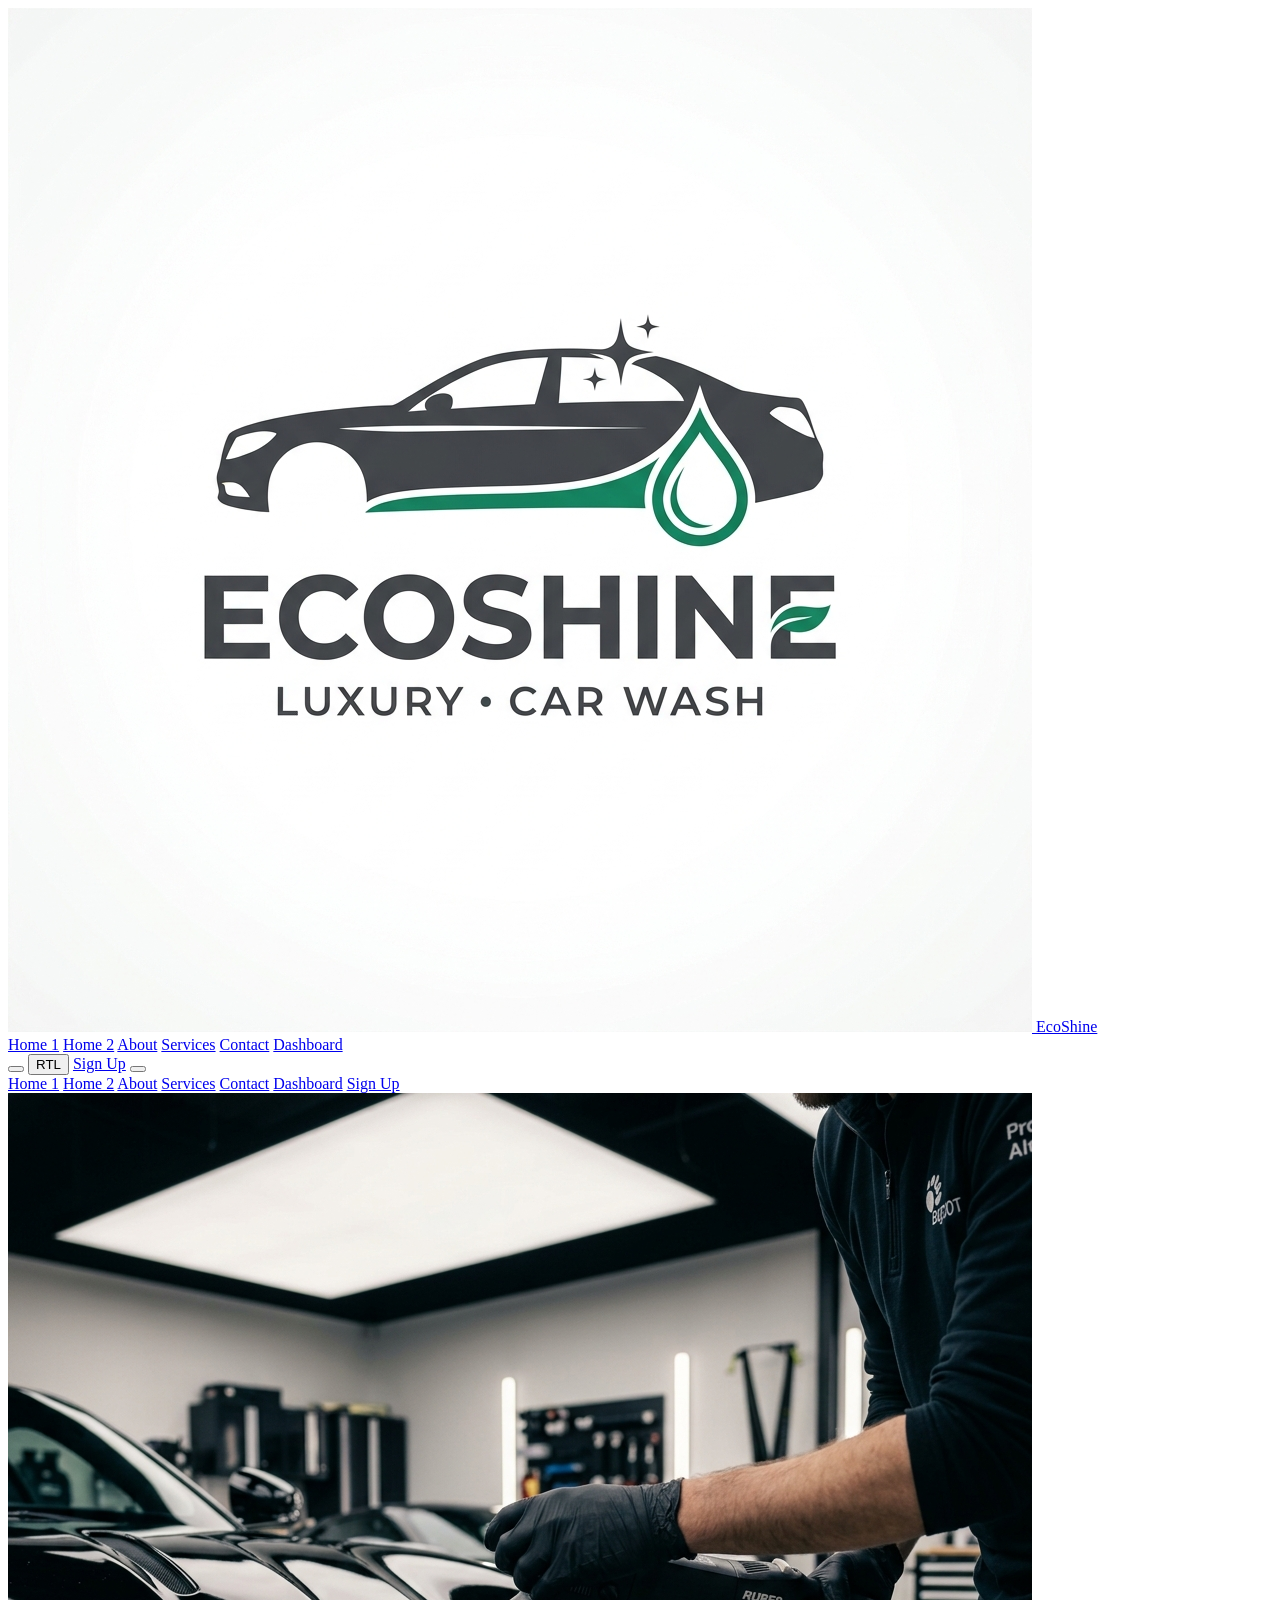
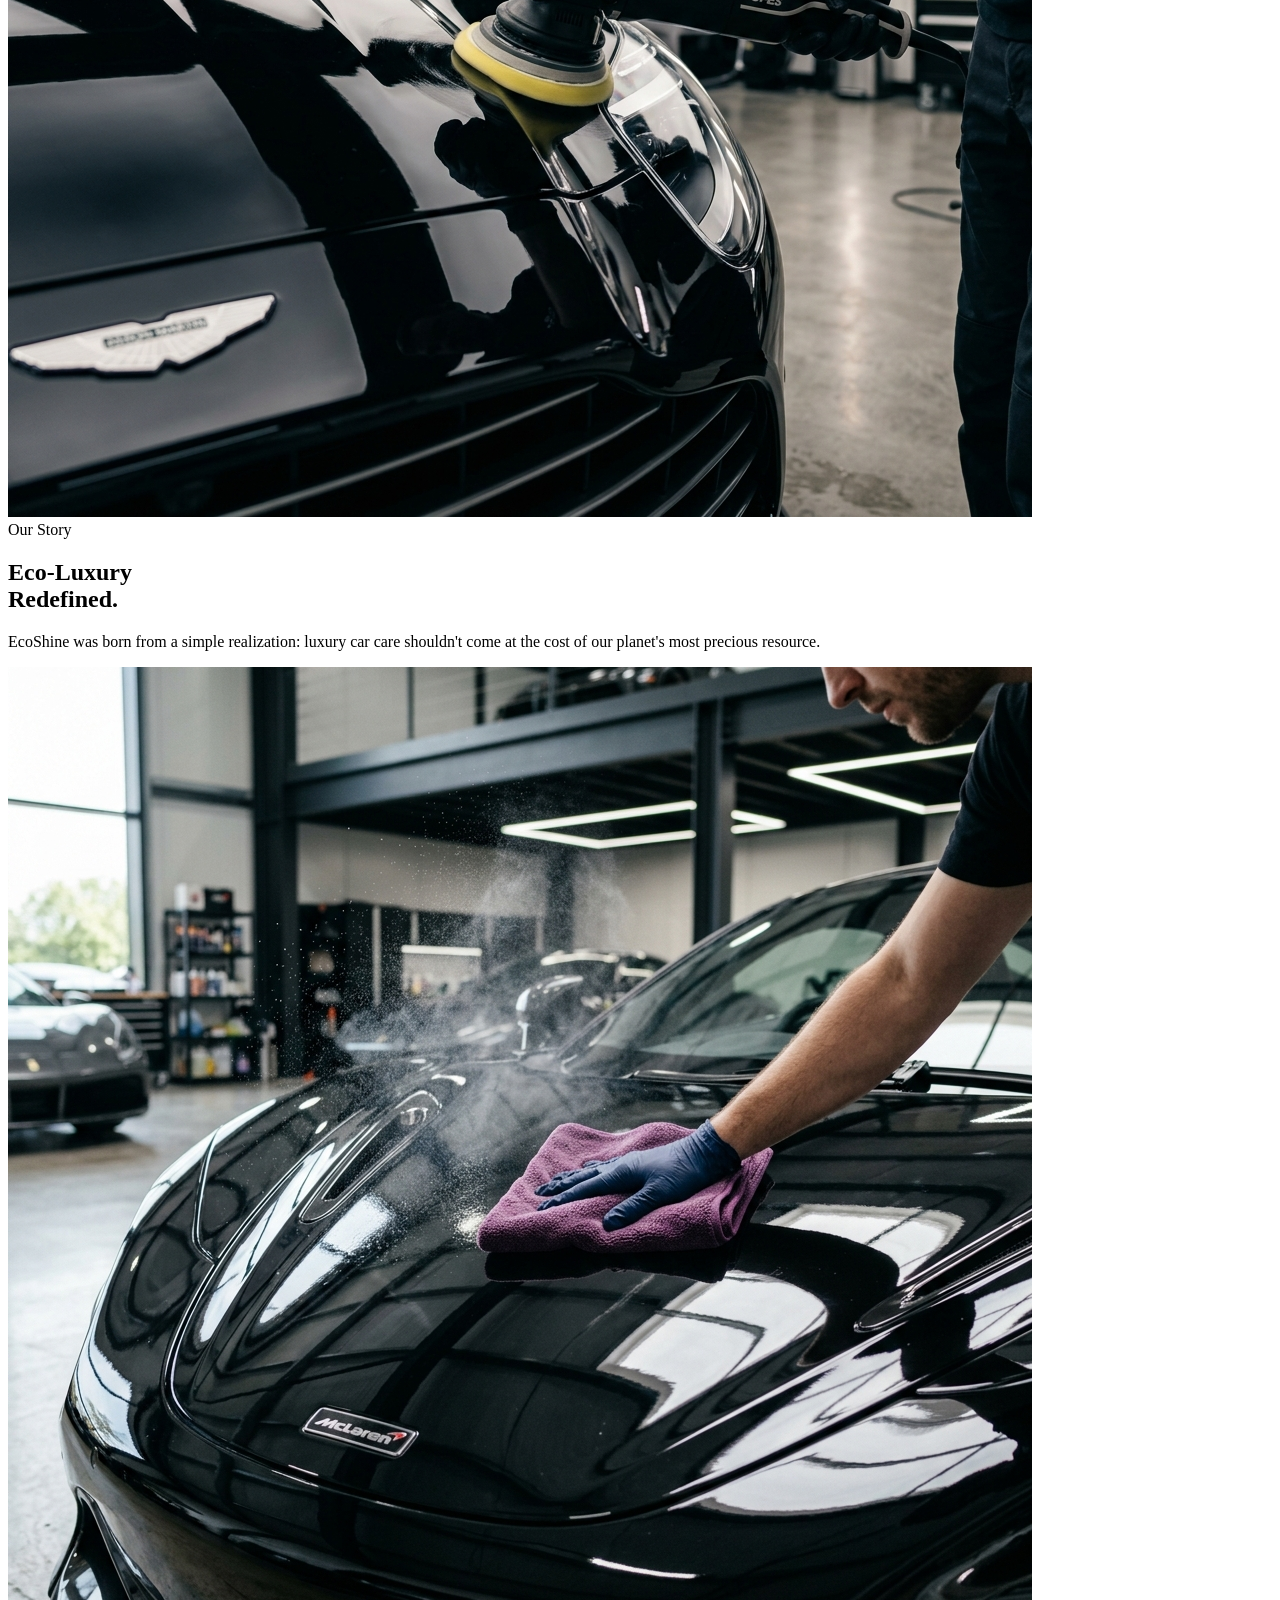
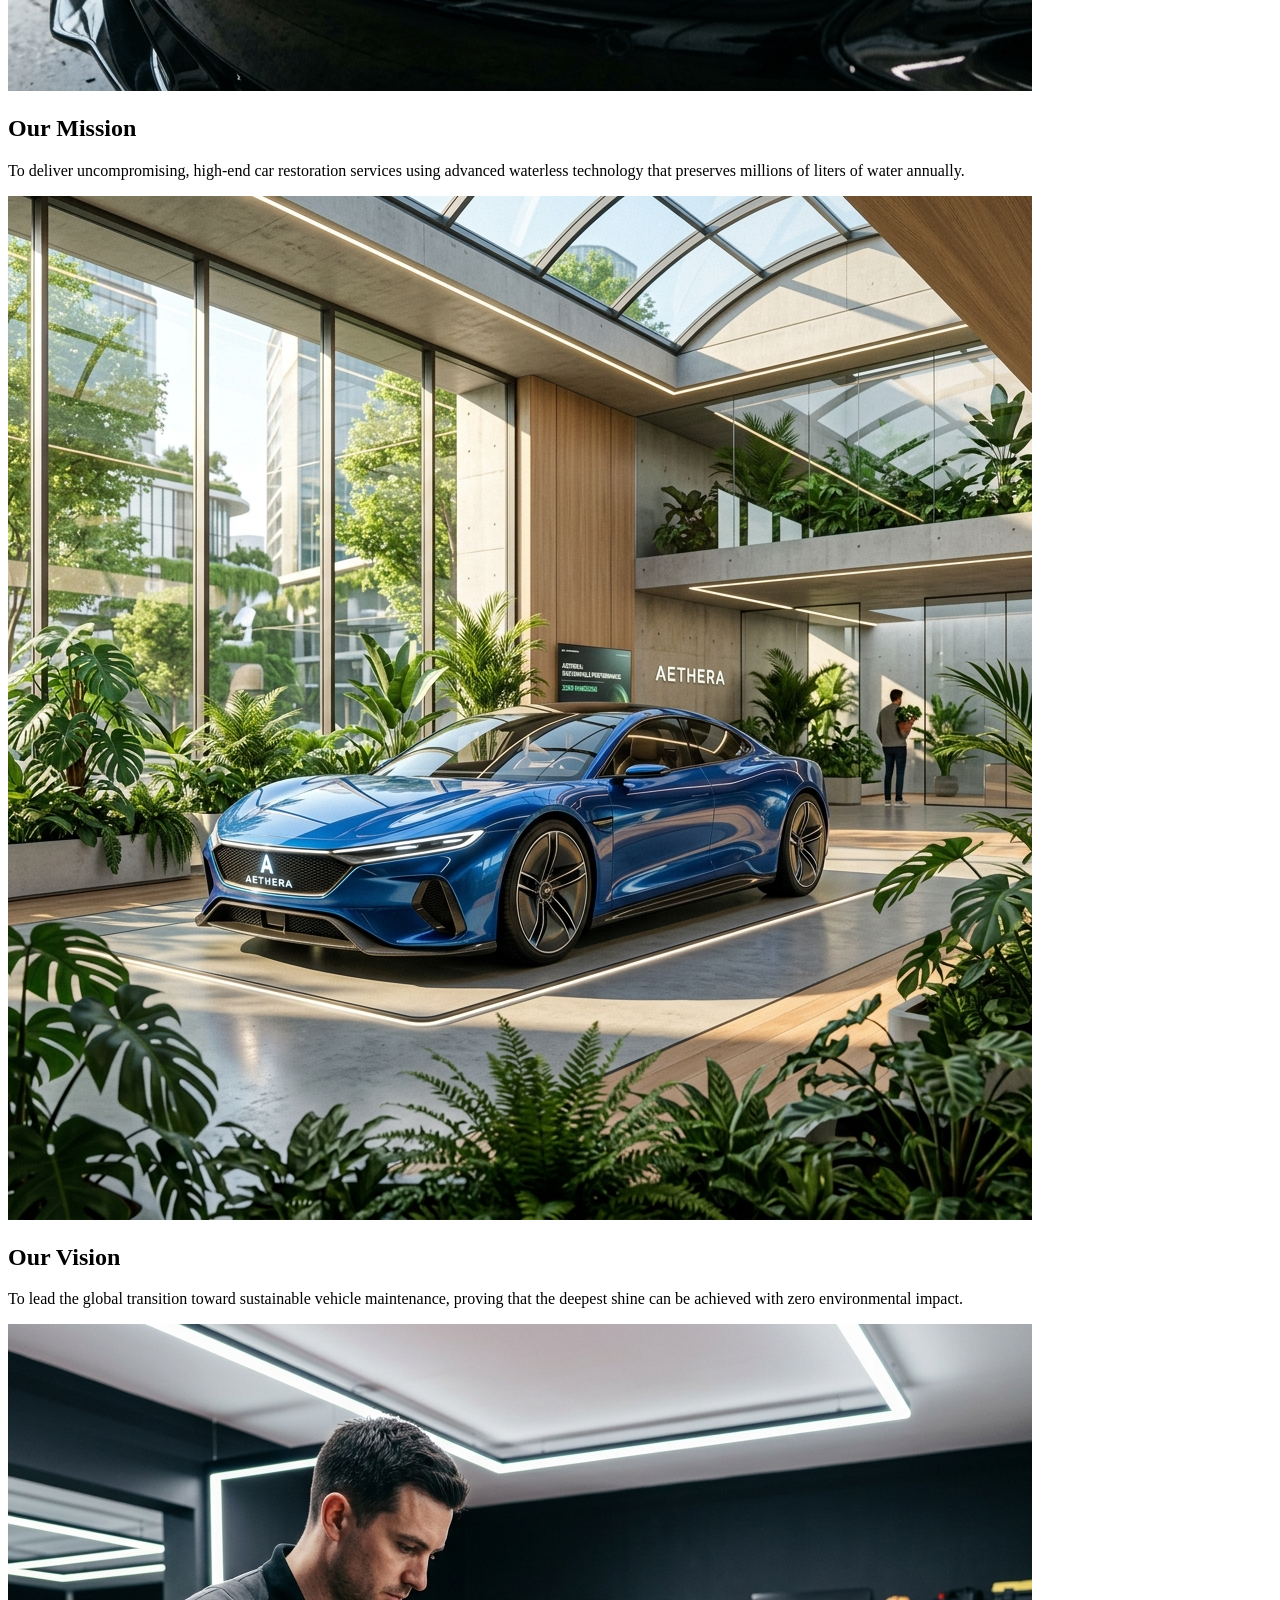
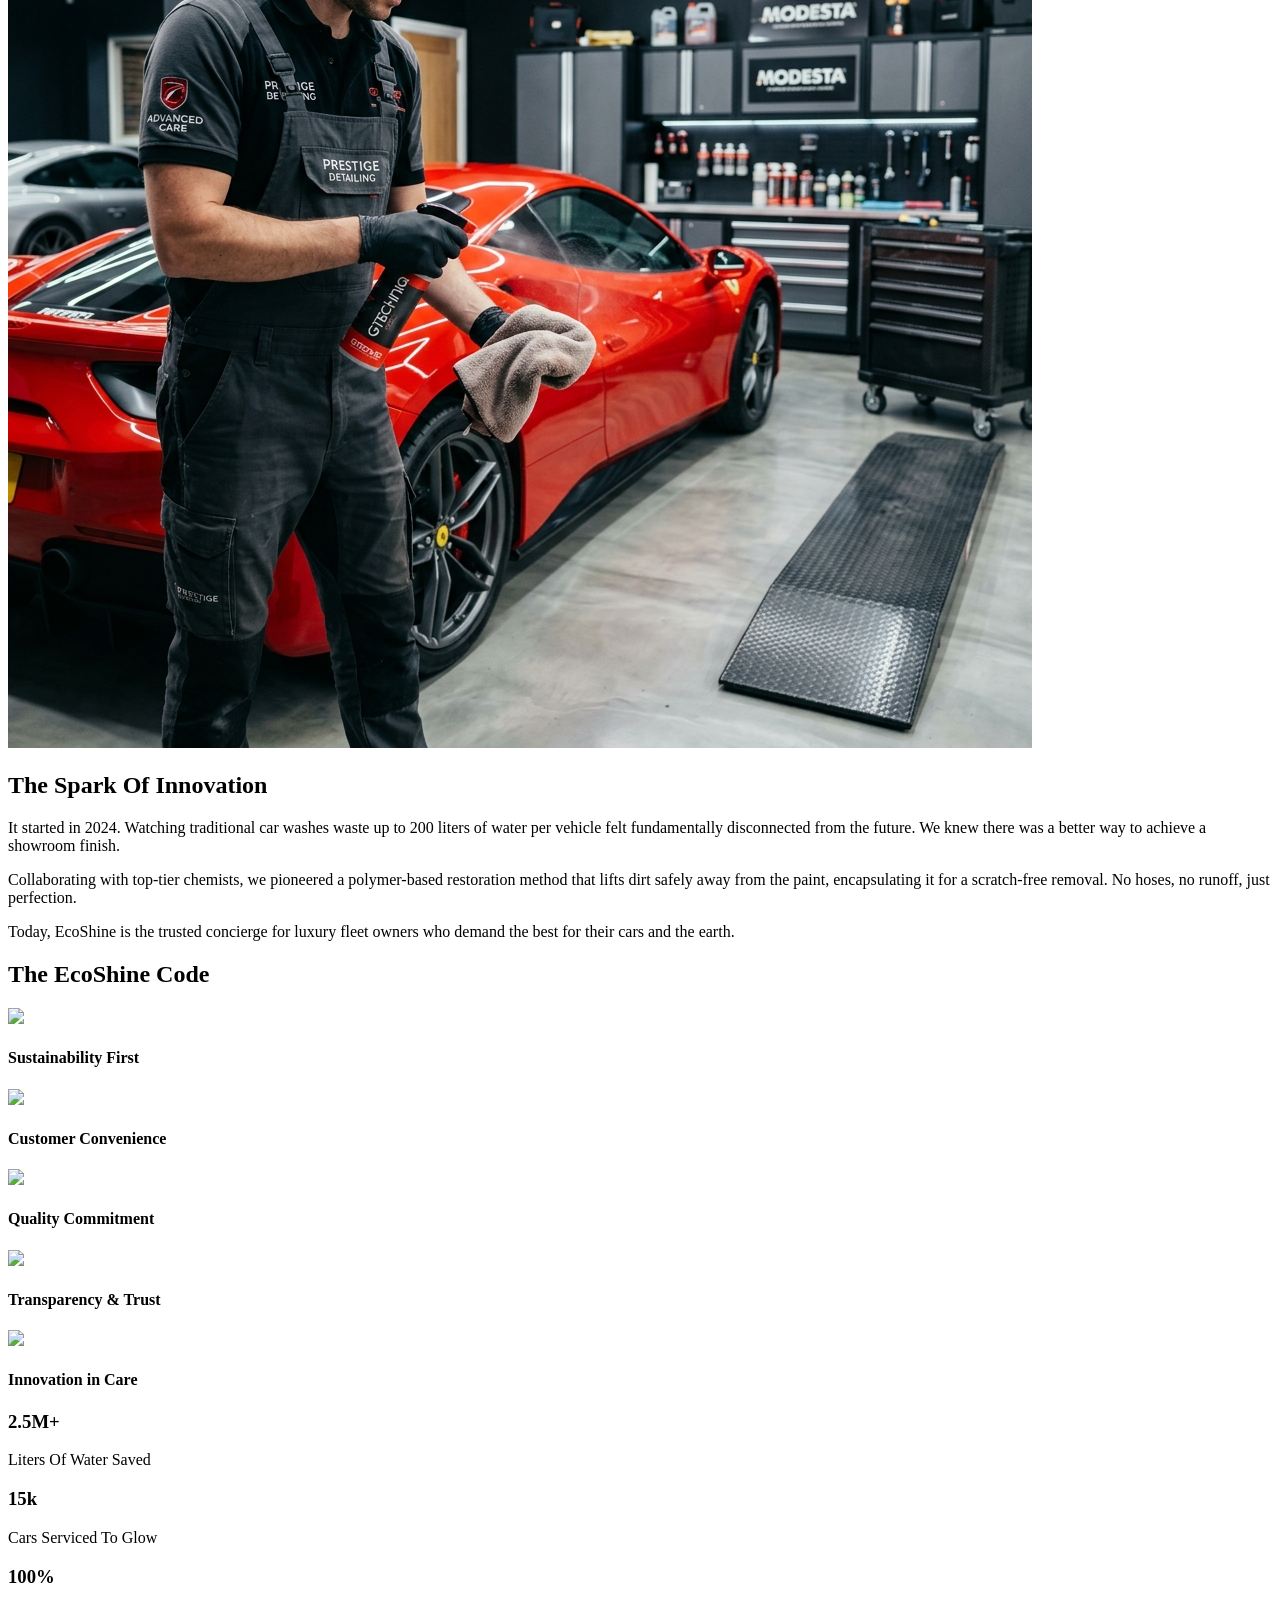
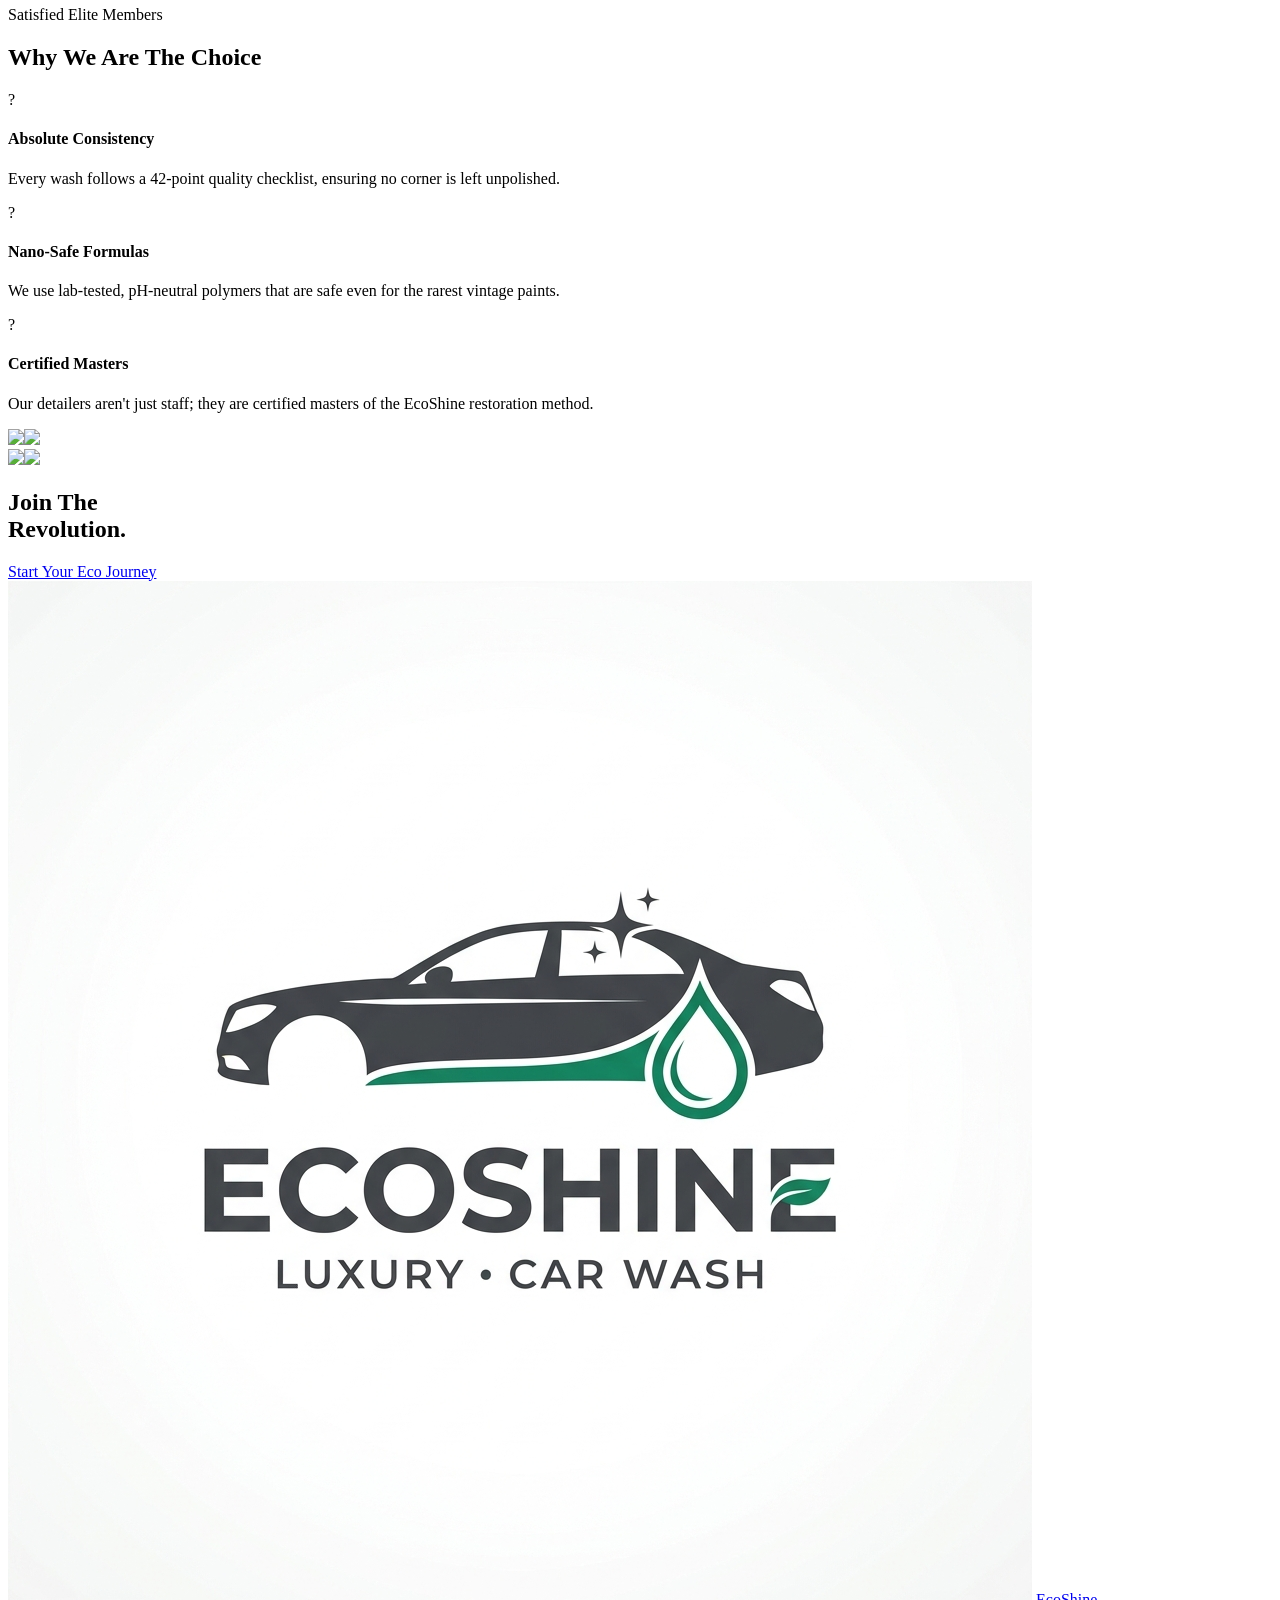
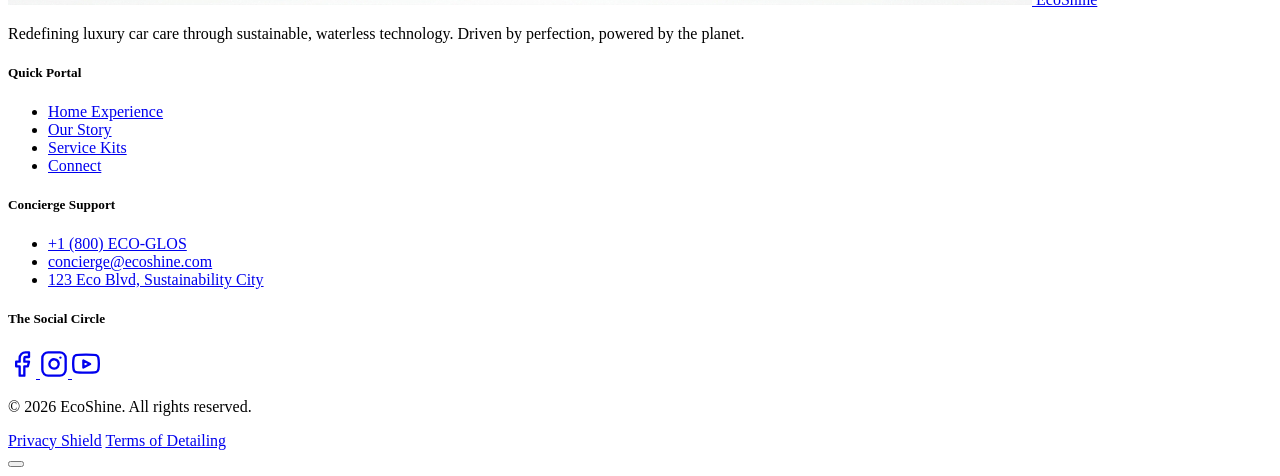
==== about.html @ 93cdcc4c "about" ====
<!DOCTYPE html>
<html lang="en" dir="ltr" class="scroll-smooth overflow-x-hidden">

<head>
    <meta charset="UTF-8">
    <meta name="viewport" content="width=device-width, initial-scale=1.0">
    <title>About EcoShine | Driven by Sustainability</title>
    <link rel="icon" type="image/png" href="assets/images/logo.png">
    <script src="https://cdn.tailwindcss.com"></script>
    <link
        href="https://fonts.googleapis.com/css2?family=Inter:wght@300;400;600;700&family=Outfit:wght@400;700;800&display=swap"
        rel="stylesheet">
    <script src="https://unpkg.com/lucide@latest"></script>
    <link rel="stylesheet" href="assets/css/styles.css">
    <script>
        tailwind.config = {
            darkMode: 'class',
            theme: {
                extend: {
                    colors: {
                        emerald: { 50: '#fffbeb', 100: '#fef3c7', 200: '#fde68a', 300: '#fcd34d', 400: '#fbbf24', 500: '#fbbf24', 600: '#d97706', 700: '#b45309', 800: '#1f2937', 900: '#111827', 950: '#000000' },
                    },
                    fontFamily: { sans: ['Inter', 'sans-serif'], outfit: ['Outfit', 'sans-serif'] },
                }
            }
        }
    </script>
</head>

<body class="bg-white dark:bg-black text-emerald-950 dark:text-gray-100 transition-colors duration-300 overflow-x-hidden">

    <!-- Header -->
    <header class="fixed top-0 w-full z-50 transition-all duration-300 bg-white/10 dark:bg-black/10 backdrop-blur-md">
        <nav class="container mx-auto px-6 py-5 flex items-center justify-between">
            <a href="index.html" class="flex items-center space-x-2 sm:space-x-4 group shrink-0">
                <img src="assets/images/logo.png" alt="EcoShine Logo"
                    class="w-8 h-8 sm:w-12 sm:h-12 object-contain group-hover:scale-110 transition-transform">
                <span class="text-lg sm:text-3xl font-outfit font-black uppercase tracking-tighter dark:text-white truncate">EcoShine</span>
            </a>
            <div class="hidden xl:flex items-center space-x-8 text-sm font-black uppercase tracking-widest">
                <a href="index.html"
                    class="hover:text-emerald-500 transition-colors text-emerald-950 dark:text-white">Home 1</a>
                <a href="home2.html"
                    class="hover:text-emerald-500 transition-colors text-emerald-950 dark:text-white">Home 2</a>
                <a href="about.html" class="text-emerald-500">About</a>
                <a href="services.html"
                    class="hover:text-emerald-500 transition-colors text-emerald-950 dark:text-white">Services</a>
                <a href="contact.html"
                    class="hover:text-emerald-500 transition-colors text-emerald-950 dark:text-white">Contact</a>
                <a href="dashboard.html"
                    class="px-5 py-2.5 bg-emerald-500 text-emerald-950 rounded-full hover:bg-emerald-400 transition-all font-black">Dashboard</a>
            </div>
            <div class="flex items-center space-x-1 sm:space-x-4">
                <button id="theme-toggle"
                    class="p-2 rounded-full text-emerald-950 dark:text-white hover:bg-emerald-100 dark:hover:bg-emerald-800 transition-all">
                    <i data-lucide="moon" class="w-5 h-5 block dark:hidden"></i>
                    <i data-lucide="sun" class="w-5 h-5 hidden dark:block"></i>
                </button>
                <button id="rtl-toggle"
                    class="p-2 text-[10px] font-black uppercase text-emerald-950 dark:text-white hover:text-emerald-500 transition-colors">RTL</button>
                <a href="signup.html"
                    class="hidden xl:flex px-4 sm:px-6 py-2 bg-emerald-500 text-emerald-950 font-black text-[10px] sm:text-xs uppercase tracking-widest rounded-full hover:bg-emerald-400 transition-all shadow-lg shadow-emerald-500/20 whitespace-nowrap">Sign
                    Up</a>
                <button id="menu-btn" class="xl:hidden p-2 text-emerald-950 dark:text-white"><i data-lucide="menu" id="menu-icon" class="w-7 h-7"></i></button>
            </div>
        </nav>
        <!-- Mobile Menu -->
        <div id="mobile-menu"
            class="hidden xl:hidden flex-col items-center py-8 space-y-6 bg-white dark:bg-emerald-900 shadow-xl border-t border-emerald-100 dark:border-emerald-800">
            <a href="index.html" class="text-xl font-bold hover:text-emerald-500 transition-colors">Home 1</a>
            <a href="home2.html" class="text-xl font-bold hover:text-emerald-500 transition-colors">Home 2</a>
            <a href="about.html" class="text-xl font-bold hover:text-emerald-500 transition-colors text-emerald-500">About</a>
            <a href="services.html" class="text-xl font-bold hover:text-emerald-500 transition-colors">Services</a>
            <a href="contact.html" class="text-xl font-bold hover:text-emerald-500 transition-colors">Contact</a>
            <a href="dashboard.html" class="text-xl font-bold hover:text-emerald-500 transition-colors">Dashboard</a>
            <a href="signup.html" class="w-2/3 px-8 py-4 bg-emerald-500 text-emerald-950 font-black text-xl rounded-2xl shadow-xl shadow-emerald-500/20 text-center mt-4">Sign Up</a>
        </div>
    </header>

    <main class="pt-20">
        <!-- [1] Brand Hero -->
        <section
            class="relative min-h-[90vh] flex items-center pt-32 lg:pt-40 pb-20 bg-black text-white overflow-hidden transition-colors duration-500">
            <!-- Background Image with Overlay -->
            <div class="absolute inset-0 z-0">
                <img src="assets/images/about_hero.png" alt="Luxury Detailing"
                    class="w-full h-full object-cover scale-110 grayscale-20 contrast-125">
                <div class="absolute inset-0 bg-gradient-to-t from-black via-black/80 to-emerald-950/40"></div>
            </div>

            <div class="container mx-auto px-6 relative z-10 text-center space-y-8">
                <div
                    class="inline-block px-6 py-2 bg-emerald-500 text-emerald-950 text-xs font-black uppercase tracking-widest rounded-full shadow-2xl shadow-emerald-500/20">
                    Our Story</div>
                <h1 class="text-5xl md:text-9xl font-outfit font-black uppercase tracking-tighter leading-[0.8] drop-shadow-2xl">Eco-Luxury <br><span class="text-emerald-500 italic">Redefined.</span></h1>
                <p class="text-xl md:text-2xl text-white/70 max-w-2xl mx-auto font-medium italic">EcoShine was born from
                    a simple realization: luxury car care shouldn't come at the cost of our planet's most precious
                    resource.</p>
                <div class="pt-12 animate-bounce opacity-40"><i data-lucide="chevron-down"
                        class="w-10 h-10 mx-auto"></i></div>
            </div>
        </section>

        <!-- [2] Mission & Vision -->
        <section class="py-32 bg-white dark:bg-black">
            <div class="container mx-auto px-6 grid md:grid-cols-2 gap-16">
                <div
                    class="p-16 bg-emerald-50 dark:bg-emerald-900/30 rounded-[3.5rem] space-y-6 flex flex-col justify-center border border-emerald-100 dark:border-emerald-800 group">
                    <div class="w-full h-32 rounded-2xl overflow-hidden shadow-2xl">
                        <img src="assets/images/mission.png"
                            class="w-full h-full object-cover grayscale-0 group-hover:scale-105 transition-transform duration-700">
                    </div>
                    <h2 class="text-4xl font-outfit font-black uppercase italic">Our Mission</h2>
                    <p class="text-lg text-gray-500 dark:text-emerald-100/60 leading-relaxed">To deliver uncompromising,
                        high-end car restoration services using advanced waterless technology that preserves millions of
                        liters of water annually.</p>
                </div>
                <div
                    class="p-16 bg-emerald-950 dark:bg-emerald-800/10 rounded-[3.5rem] space-y-6 flex flex-col justify-center text-white border border-emerald-800 group">
                    <div class="w-full h-32 rounded-2xl overflow-hidden shadow-2xl">
                        <img src="assets/images/vision.png"
                            class="w-full h-full object-cover grayscale-0 group-hover:scale-105 transition-transform duration-700">
                    </div>
                    <h2 class="text-4xl font-outfit font-black uppercase italic text-emerald-500">Our Vision</h2>
                    <p class="text-lg text-emerald-100/50 leading-relaxed">To lead the global transition toward
                        sustainable vehicle maintenance, proving that the deepest shine can be achieved with zero
                        environmental impact.</p>
                </div>
            </div>
        </section>

        <!-- [3] Our Story -->
        <section class="py-32 bg-emerald-50 dark:bg-black relative overflow-hidden">
            <div class="container mx-auto px-6 grid lg:grid-cols-2 gap-24 items-center">
                <div class="relative group">
                    <div class="absolute -inset-4 bg-emerald-500/10 rounded-[4rem]"></div>
                    <img src="assets/images/innovation.png"
                        class="relative z-10 rounded-[3rem] shadow-2xl grayscale group-hover:grayscale-0 transition-all duration-700">
                </div>
                <div class="space-y-8">
                    <h2 class="text-5xl font-outfit font-black uppercase italic leading-none">The Spark Of <span
                            class="text-emerald-500">Innovation</span></h2>
                    <div class="space-y-6 text-gray-500 dark:text-emerald-100/60 text-lg leading-relaxed">
                        <p>It started in 2024. Watching traditional car washes waste up to 200 liters of water per
                            vehicle felt fundamentally disconnected from the future. We knew there was a better way to
                            achieve a showroom finish.</p>
                        <p>Collaborating with top-tier chemists, we pioneered a polymer-based restoration method that
                            lifts dirt safely away from the paint, encapsulating it for a scratch-free removal. No
                            hoses, no runoff, just perfection.</p>
                        <p>Today, EcoShine is the trusted concierge for luxury fleet owners who demand the best for
                            their cars and the earth.</p>
                    </div>
                </div>
            </div>
        </section>

        <!-- [4] Our Values -->
        <section class="py-32 bg-white dark:bg-black">
            <div class="container mx-auto px-6">
                <h2 class="text-5xl font-outfit font-black uppercase text-center mb-24">The <span
                        class="text-emerald-500">EcoShine</span> Code</h2>
                <div class="grid md:grid-cols-2 lg:grid-cols-5 gap-8">
                    <div
                        class="text-center space-y-6 p-8 bg-emerald-50 dark:bg-emerald-950 rounded-[2.5rem] border border-emerald-100 dark:border-emerald-800 group hover:bg-emerald-500 dark:hover:bg-emerald-500 transition-all duration-500">
                        <div class="w-full h-24 rounded-2xl overflow-hidden mb-4"><img
                                src="https://images.pexels.com/photos/1591447/pexels-photo-1591447.jpeg?auto=compress&cs=tinysrgb&w=400"
                                class="w-full h-full object-cover grayscale group-hover:grayscale-0 transition-all duration-500">
                        </div>
                        <h4 class="text-sm font-black uppercase tracking-widest group-hover:text-emerald-950 dark:group-hover:text-emerald-950">
                            Sustainability First</h4>
                    </div>
                    <div
                        class="text-center space-y-6 p-8 bg-emerald-50 dark:bg-emerald-950 rounded-[2.5rem] border border-emerald-100 dark:border-emerald-800 group hover:bg-emerald-500 dark:hover:bg-emerald-500 transition-all duration-500">
                        <div class="w-full h-24 rounded-2xl overflow-hidden mb-4"><img
                                src="https://images.pexels.com/photos/3311574/pexels-photo-3311574.jpeg?auto=compress&cs=tinysrgb&w=400"
                                class="w-full h-full object-cover grayscale group-hover:grayscale-0 transition-all duration-500">
                        </div>
                        <h4 class="text-sm font-black uppercase tracking-widest group-hover:text-emerald-950 dark:group-hover:text-emerald-950">Customer
                            Convenience</h4>
                    </div>
                    <div
                        class="text-center space-y-6 p-8 bg-emerald-50 dark:bg-emerald-950 rounded-[2.5rem] border border-emerald-100 dark:border-emerald-800 group hover:bg-emerald-500 dark:hover:bg-emerald-500 transition-all duration-500">
                        <div class="w-full h-24 rounded-2xl overflow-hidden mb-4"><img
                                src="https://images.pexels.com/photos/13193899/pexels-photo-13193899.jpeg?auto=compress&cs=tinysrgb&w=400"
                                class="w-full h-full object-cover grayscale group-hover:grayscale-0 transition-all duration-500">
                        </div>
                        <h4 class="text-sm font-black uppercase tracking-widest group-hover:text-emerald-950 dark:group-hover:text-emerald-950">Quality
                            Commitment</h4>
                    </div>
                    <div
                        class="text-center space-y-6 p-8 bg-emerald-50 dark:bg-emerald-950 rounded-[2.5rem] border border-emerald-100 dark:border-emerald-800 group hover:bg-emerald-500 dark:hover:bg-emerald-500 transition-all duration-500">
                        <div class="w-full h-24 rounded-2xl overflow-hidden mb-4"><img
                                src="https://images.pexels.com/photos/5699475/pexels-photo-5699475.jpeg?auto=compress&cs=tinysrgb&w=400"
                                class="w-full h-full object-cover grayscale group-hover:grayscale-0 transition-all duration-500">
                        </div>
                        <h4 class="text-sm font-black uppercase tracking-widest group-hover:text-emerald-950 dark:group-hover:text-emerald-950">
                            Transparency & Trust</h4>
                    </div>
                    <div
                        class="text-center space-y-6 p-8 bg-emerald-50 dark:bg-emerald-950 rounded-[2.5rem] border border-emerald-100 dark:border-emerald-800 group hover:bg-emerald-500 dark:hover:bg-emerald-500 transition-all duration-500">
                        <div class="w-full h-24 rounded-2xl overflow-hidden mb-4"><img
                                src="https://images.pexels.com/photos/3861969/pexels-photo-3861969.jpeg?auto=compress&cs=tinysrgb&w=400"
                                class="w-full h-full object-cover grayscale group-hover:grayscale-0 transition-all duration-500">
                        </div>
                        <h4 class="text-sm font-black uppercase tracking-widest group-hover:text-emerald-950 dark:group-hover:text-emerald-950">Innovation
                            in Care</h4>
                    </div>
                </div>
            </div>
        </section>

        <!-- [5] Our Impact -->
        <section class="py-32 bg-black text-white relative">
            <div class="container mx-auto px-6 grid md:grid-cols-3 gap-16 text-center">
                <div class="space-y-4">
                    <h3 class="text-7xl font-outfit font-black text-emerald-500 italic">2.5M+</h3>
                    <p class="text-xs font-black uppercase tracking-[0.3em] text-emerald-100/50">Liters Of Water Saved
                    </p>
                </div>
                <div class="space-y-4">
                    <h3 class="text-7xl font-outfit font-black text-emerald-500 italic">15k</h3>
                    <p class="text-xs font-black uppercase tracking-[0.3em] text-emerald-100/50">Cars Serviced To Glow
                    </p>
                </div>
                <div class="space-y-4">
                    <h3 class="text-7xl font-outfit font-black text-emerald-500 italic">100%</h3>
                    <p class="text-xs font-black uppercase tracking-[0.3em] text-emerald-100/50">Satisfied Elite Members
                    </p>
                </div>
            </div>
        </section>

        <!-- [6] Why Customers Trust Us -->
        <section class="py-32 bg-white dark:bg-black">
            <div class="container mx-auto px-6 grid lg:grid-cols-2 gap-24 items-center">
                <div class="space-y-12">
                    <h2 class="text-5xl font-outfit font-black uppercase italic leading-none">Why We Are <span
                            class="text-emerald-500">The Choice</span></h2>
                    <div class="space-y-8">
                        <div class="flex gap-6 group">
                            <div
                                class="w-10 h-10 shrink-0 bg-emerald-500 text-emerald-950 rounded-xl flex items-center justify-center font-black">
                                ?</div>
                            <div class="space-y-2">
                                <h4 class="text-xl font-bold uppercase italic tracking-tighter">Absolute Consistency
                                </h4>
                                <p class="text-gray-500 text-sm">Every wash follows a 42-point quality checklist,
                                    ensuring no corner is left unpolished.</p>
                            </div>
                        </div>
                        <div class="flex gap-6 group">
                            <div
                                class="w-10 h-10 shrink-0 bg-emerald-500 text-emerald-950 rounded-xl flex items-center justify-center font-black">
                                ?</div>
                            <div class="space-y-2">
                                <h4 class="text-xl font-bold uppercase italic tracking-tighter">Nano-Safe Formulas</h4>
                                <p class="text-gray-500 text-sm">We use lab-tested, pH-neutral polymers that are safe
                                    even for the rarest vintage paints.</p>
                            </div>
                        </div>
                        <div class="flex gap-6 group">
                            <div
                                class="w-10 h-10 shrink-0 bg-emerald-500 text-emerald-950 rounded-xl flex items-center justify-center font-black">
                                ?</div>
                            <div class="space-y-2">
                                <h4 class="text-xl font-bold uppercase italic tracking-tighter">Certified Masters</h4>
                                <p class="text-gray-500 text-sm">Our detailers aren't just staff; they are certified
                                    masters of the EcoShine restoration method.</p>
                            </div>
                        </div>
                    </div>
                </div>
                <!-- Visual Proof Grid -->
                <div class="grid grid-cols-2 gap-4">
                    <div class="space-y-4 pt-12"><img
                            src="https://images.pexels.com/photos/3729464/pexels-photo-3729464.jpeg?auto=compress&cs=tinysrgb&w=400"
                            class="rounded-3xl shadow-xl grayscale hover:grayscale-0 transition-all duration-700 w-full object-cover aspect-[4/5]"><img
                            src="https://images.pexels.com/photos/1149137/pexels-photo-1149137.jpeg?auto=compress&cs=tinysrgb&w=400"
                            class="rounded-3xl shadow-xl grayscale hover:grayscale-0 transition-all duration-700 w-full object-cover"></div>
                    <div class="space-y-4"><img
                            src="https://images.pexels.com/photos/5233261/pexels-photo-5233261.jpeg?auto=compress&cs=tinysrgb&w=400"
                            class="rounded-3xl shadow-xl grayscale hover:grayscale-0 transition-all duration-700 w-full object-cover"><img
                            src="https://images.pexels.com/photos/3311574/pexels-photo-3311574.jpeg?auto=compress&cs=tinysrgb&w=400"
                            class="rounded-3xl shadow-xl grayscale hover:grayscale-0 transition-all duration-700 w-full object-cover aspect-[3/2]"></div>
                </div>
            </div>
        </section>

        <!-- [7] Final CTA -->
        <section class="py-32 bg-emerald-500 text-emerald-950 text-center">
            <div class="container mx-auto px-6 space-y-12">
                <h2 class="text-6xl md:text-8xl font-outfit font-black uppercase italic tracking-tighter leading-none">
                    Join The <br>Revolution.</h2>
                <div class="flex justify-center">
                    <a href="signup.html"
                        class="px-16 py-7 bg-emerald-950 text-white font-black text-2xl rounded-3xl shadow-2xl hover:scale-105 active:scale-95 transition-all">Start
                        Your Eco Journey</a>
                </div>
            </div>
        </section>
    </main>

    <!-- Footer -->
    <footer
        class="py-24 bg-emerald-50 dark:bg-black text-emerald-950 dark:text-white border-t border-emerald-100 dark:border-white/10 transition-colors duration-500">
        <div class="container mx-auto px-6">
            <div class="grid grid-cols-1 md:grid-cols-2 lg:grid-cols-4 gap-16 mb-20">
                <!-- About Section -->
                <div class="space-y-8">
                    <a href="index.html" class="flex items-center space-x-4 group">
                        <img src="assets/images/logo.png" alt="EcoShine Logo"
                            class="w-12 h-12 object-contain group-hover:scale-110 transition-transform">
                        <span class="text-3xl font-outfit font-black uppercase tracking-tighter">EcoShine</span>
                    </a>
                    <p
                        class="text-emerald-900/60 dark:text-emerald-100/40 text-sm leading-relaxed max-w-xs font-bold uppercase italic">
                        Redefining luxury car care through sustainable, waterless technology. Driven by perfection,
                        powered by the planet.
                    </p>
                </div>

                <!-- Quick Links -->
                <div class="space-y-8">
                    <h5 class="text-xs font-black uppercase tracking-[0.3em] text-emerald-500">Quick Portal</h5>
                    <ul class="space-y-4 text-sm font-black uppercase italic tracking-tighter">
                        <li><a href="index.html" class="hover:text-emerald-500 transition-colors">Home Experience</a>
                        </li>
                        <li><a href="about.html" class="hover:text-emerald-500 transition-colors">Our Story</a></li>
                        <li><a href="services.html" class="hover:text-emerald-500 transition-colors">Service Kits</a>
                        </li>
                        <li><a href="contact.html" class="hover:text-emerald-500 transition-colors">Connect</a></li>
                    </ul>
                </div>

                <!-- Contact Info -->
                <div class="space-y-8">
                    <h5 class="text-xs font-black uppercase tracking-[0.3em] text-emerald-500">Concierge Support</h5>
                    <ul class="space-y-4 text-sm font-black uppercase italic tracking-tighter">
                        <li><a href="tel:+18003264567" class="hover:text-emerald-500 transition-colors">+1 (800)
                                ECO-GLOS</a></li>
                        <li><a href="mailto:concierge@ecoshine.com"
                                class="hover:text-emerald-500 transition-colors">concierge@ecoshine.com</a></li>
                        <li><a href="#" class="hover:text-emerald-500 transition-colors">123 Eco Blvd, Sustainability
                                City</a></li>
                    </ul>
                </div>

                <!-- Social Media -->
                <div class="space-y-8 text-center md:text-left">
                    <h5 class="text-xs font-black uppercase tracking-[0.3em] text-emerald-500">The Social Circle</h5>
                    <div class="flex items-center justify-center md:justify-start gap-8">
                        <a href="https://facebook.com"
                            class="text-emerald-500 hover:text-white transition-all hover:scale-110 group/icon">
                            <svg xmlns="http://www.w3.org/2000/svg" width="28" height="28" viewBox="0 0 24 24"
                                fill="none" stroke="currentColor" stroke-width="2" stroke-linecap="round"
                                stroke-linejoin="round" class="group-hover/icon:rotate-6 transition-transform">
                                <path d="M18 2h-3a5 5 0 0 0-5 5v3H7v4h3v8h4v-8h3l1-4h-4V7a1 1 0 0 1 1-1h3z"></path>
                            </svg>
                        </a>
                        <a href="https://instagram.com"
                            class="text-emerald-500 hover:text-white transition-all hover:scale-110 group/icon">
                            <svg xmlns="http://www.w3.org/2000/svg" width="28" height="28" viewBox="0 0 24 24"
                                fill="none" stroke="currentColor" stroke-width="2" stroke-linecap="round"
                                stroke-linejoin="round" class="group-hover/icon:-rotate-6 transition-transform">
                                <rect x="2" y="2" width="20" height="20" rx="5" ry="5"></rect>
                                <path d="M16 11.37A4 4 0 1 1 12.63 8 4 4 0 0 1 16 11.37z"></path>
                                <line x1="17.5" y1="6.5" x2="17.51" y2="6.5"></line>
                            </svg>
                        </a>
                        <a href="https://youtube.com"
                            class="text-emerald-500 hover:text-white transition-all hover:scale-110 group/icon">
                            <svg xmlns="http://www.w3.org/2000/svg" width="28" height="28" viewBox="0 0 24 24"
                                fill="none" stroke="currentColor" stroke-width="2" stroke-linecap="round"
                                stroke-linejoin="round" class="group-hover/icon:rotate-6 transition-transform">
                                <path
                                    d="M22.54 6.42a2.78 2.78 0 0 0-1.94-2C18.88 4 12 4 12 4s-6.88 0-8.6.46a2.78 2.78 0 0 0-1.94 2A29 29 0 0 0 1 11.75a29 29 0 0 0 .46 5.33A2.78 2.78 0 0 0 3.4 19c1.72.46 8.6.46 8.6.46s6.88 0 8.6-.46a2.78 2.78 0 0 0 1.94-2 29 29 0 0 0 .46-5.25 29 29 0 0 0-.46-5.33z">
                                </path>
                                <polygon points="9.75 15.02 15.5 12 9.75 8.98 9.75 15.02"></polygon>
                            </svg>
                        </a>
                    </div>
                </div>
            </div>

            <!-- Bottom Section -->
            <div
                class="pt-12 border-t border-emerald-200 dark:border-white/5 flex flex-col md:flex-row justify-between items-center gap-8">
                <p
                    class="text-[10px] font-black uppercase tracking-[0.5em] text-emerald-900/30 dark:text-white/20 italic text-center md:text-left">
                    © 2026 EcoShine. All rights reserved.
                </p>
                <div
                    class="flex gap-8 text-[10px] font-black uppercase tracking-widest text-emerald-900/40 dark:text-white/30">
                    <a href="#" class="hover:text-emerald-500 transition-colors">Privacy Shield</a>
                    <a href="#" class="hover:text-emerald-500 transition-colors">Terms of Detailing</a>
                </div>
            </div>
        </div>
    </footer>

    <button id="scroll-top"
        class="fixed bottom-8 right-8 z-50 w-12 h-12 flex items-center justify-center bg-emerald-500 text-emerald-950 rounded-2xl shadow-2xl opacity-0 invisible hover:scale-110 active:scale-95 transition-all"><i
            data-lucide="chevron-up" class="w-6 h-6"></i></button>

    <script src="assets/js/main.js"></script>
    <script>lucide.createIcons();</script>
</body>

</html>
---- assets/css/styles.css ----
@tailwind base;
@tailwind components;
@tailwind utilities;

@layer base {
    :root {
        --primary: #020617; /* Onyx Black */
        --secondary: #FACC15; /* Electric Gold */
    }

    html {
        scroll-behavior: smooth;
    }

    body {
        @apply transition-colors duration-300 ease-in-out font-sans bg-white text-gray-900 dark:bg-emerald-950 dark:text-gray-100;
    }

    /* RTL specific centering fixes if any */
    [dir="rtl"] .ltr-only {
        @apply hidden;
    }
}

@layer components {
    .btn-primary {
        @apply px-8 py-4 bg-emerald-500 hover:bg-emerald-600 text-emerald-950 font-black rounded-full transition-all transform hover:scale-105 shadow-lg active:scale-95;
    }

    .btn-outline {
        @apply px-8 py-4 border-2 border-emerald-500 text-emerald-500 hover:bg-emerald-500 hover:text-white font-semibold rounded-full transition-all transform hover:scale-105 active:scale-95;
    }

    .section-title {
        @apply text-4xl md:text-5xl font-bold mb-6 relative inline-block text-emerald-950 dark:text-emerald-400;
    }
    
    .section-title::after {
        content: '';
        @apply absolute bottom-[-10px] left-0 w-1/2 h-1 bg-emerald-500 rounded-full;
    }

}

/* Animations */
@keyframes fadeInUp {
    from { opacity: 0; transform: translateY(30px); }
    to { opacity: 1; transform: translateY(0); }
}

@keyframes float {
    0%, 100% { transform: translateY(0); }
    50% { transform: translateY(-20px); }
}

.animate-up {
    animation: fadeInUp 0.8s ease forwards;
}

.animate-float {
    animation: float 4s ease-in-out infinite;
}

[dir="rtl"] .section-title::after {
    left: auto;
    right: 0;
}
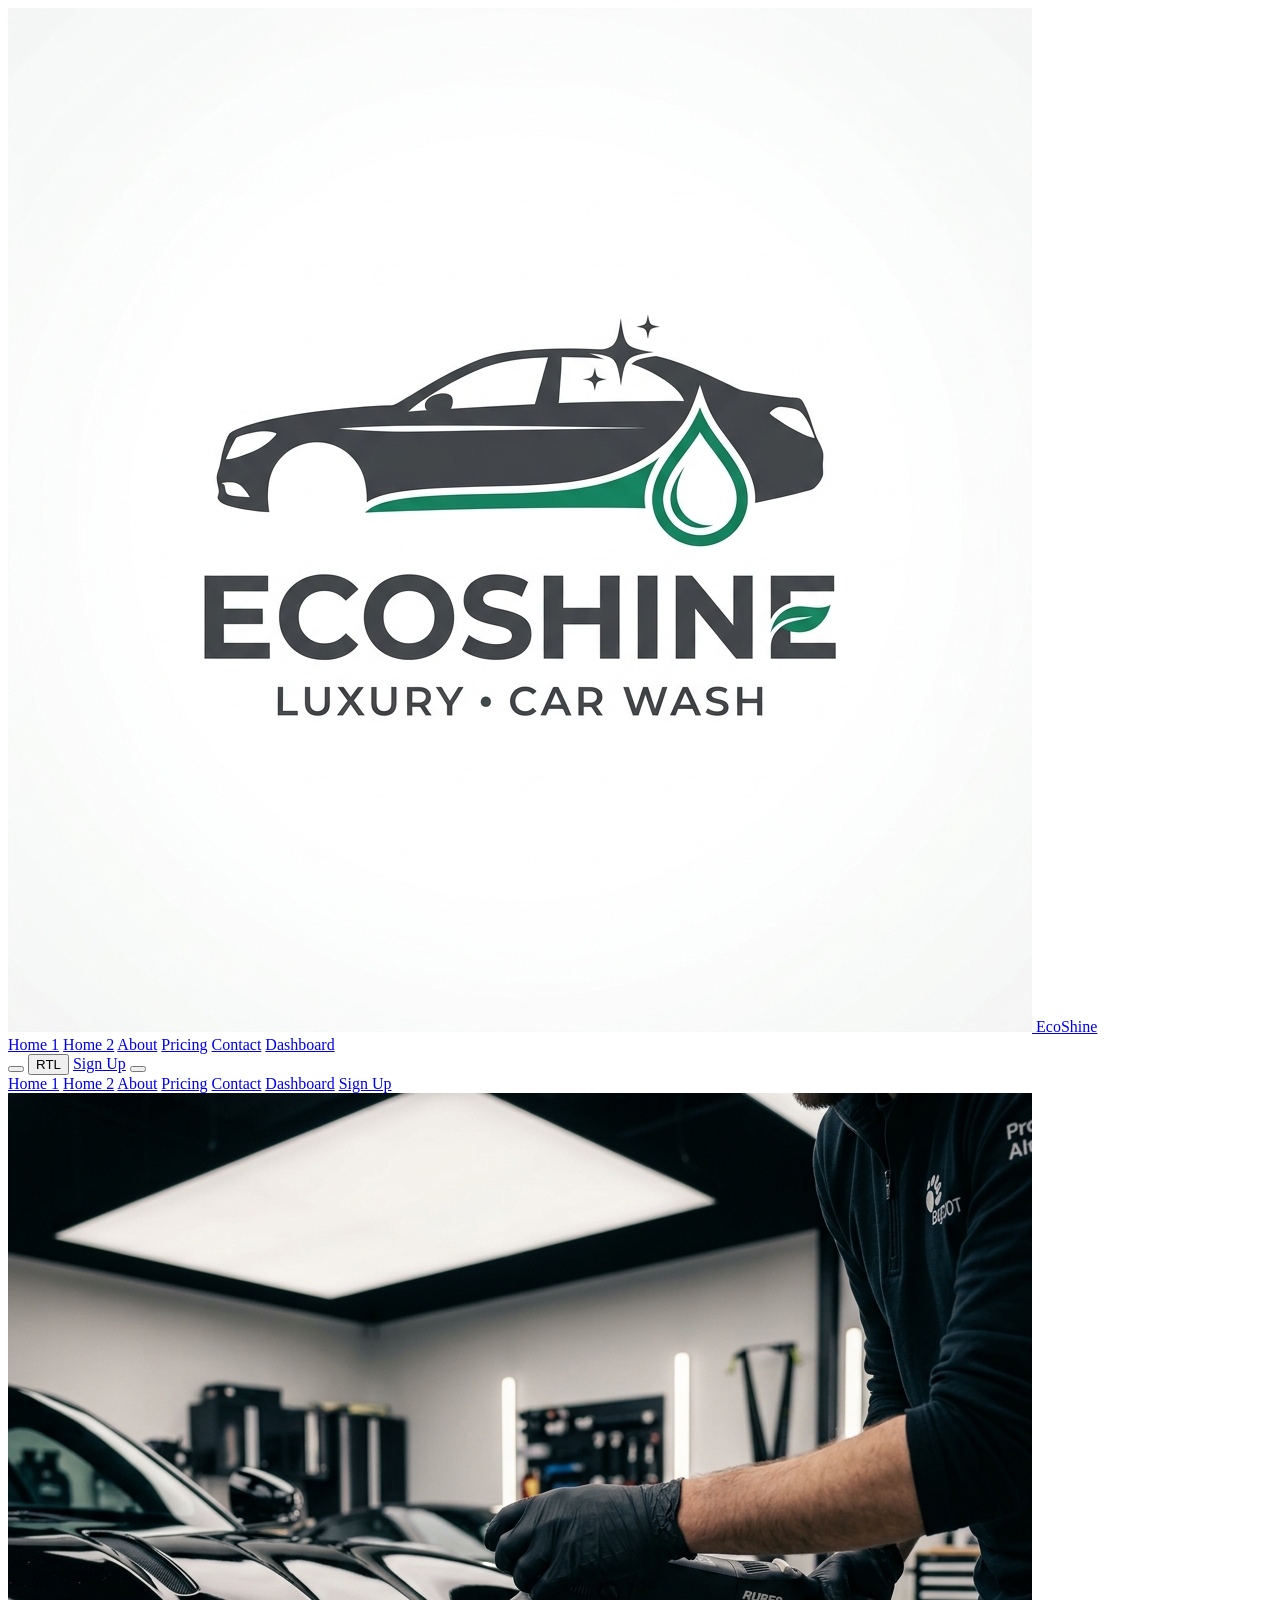
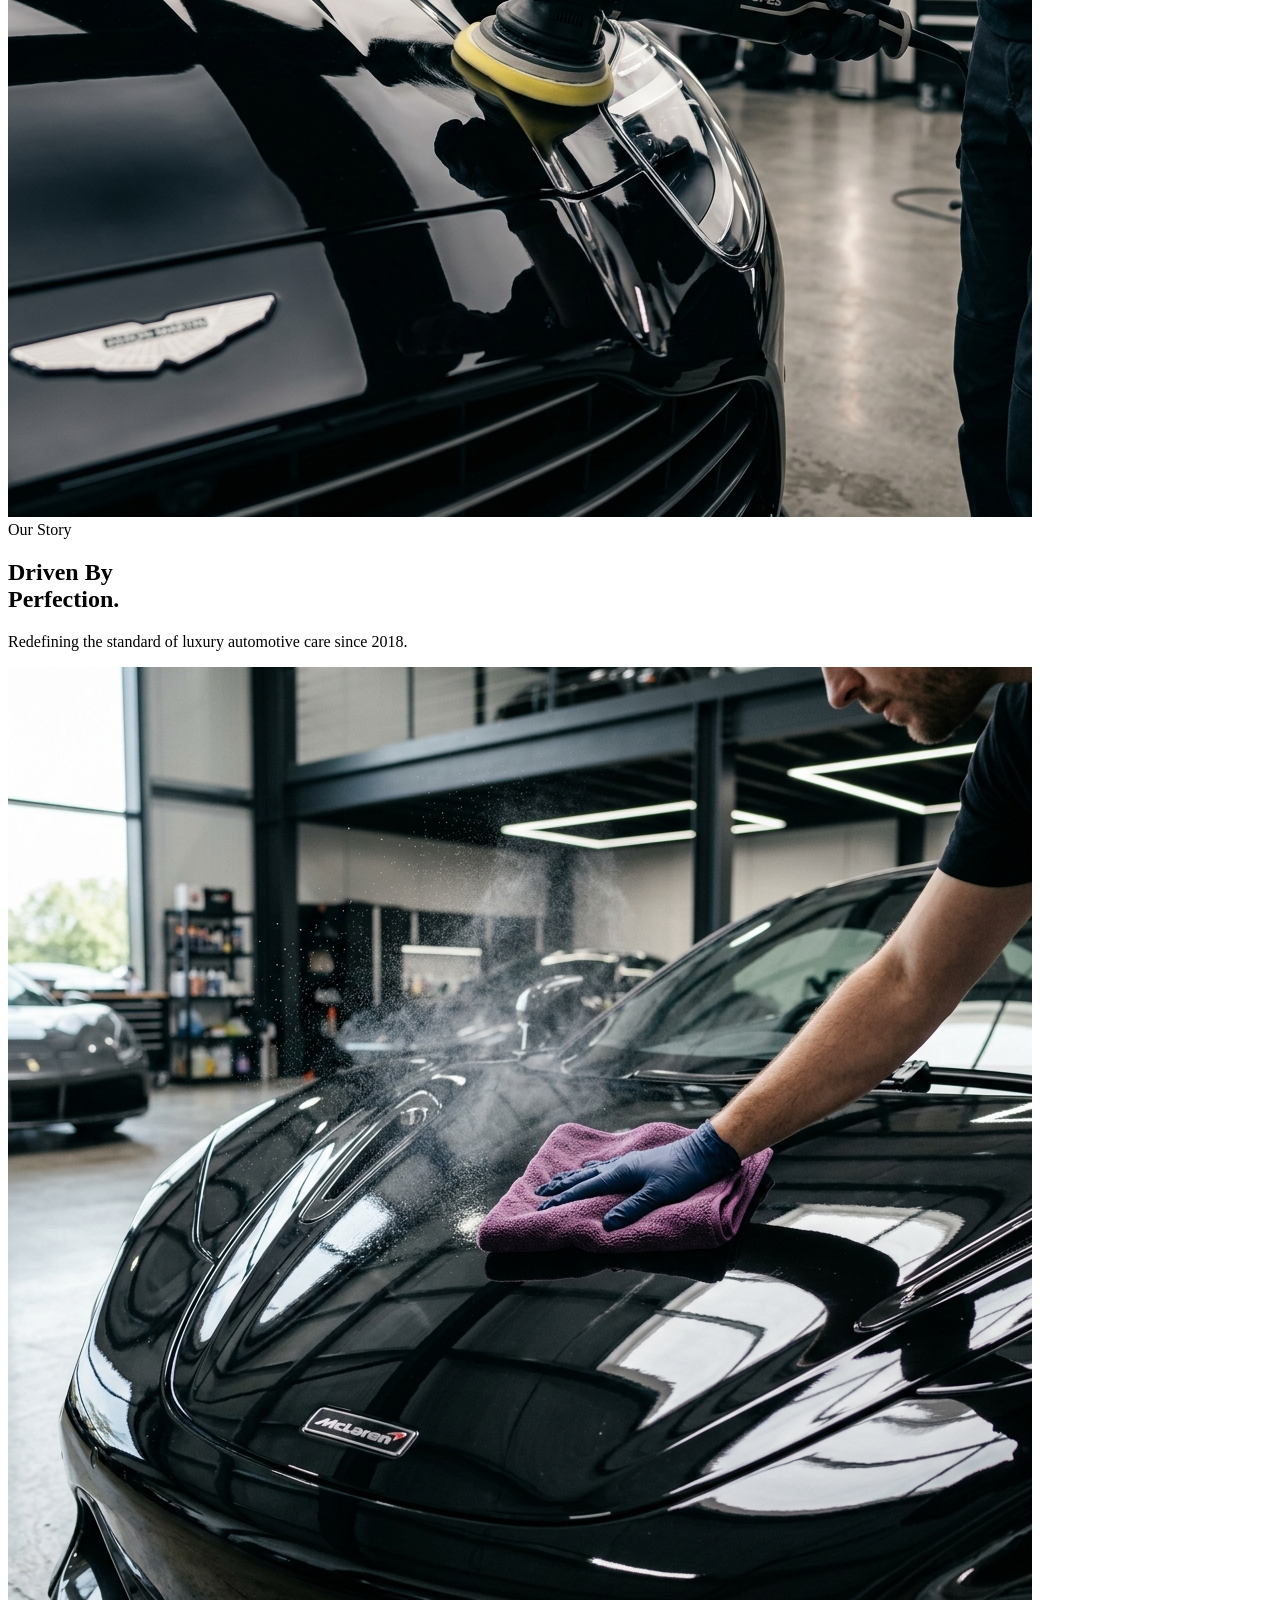
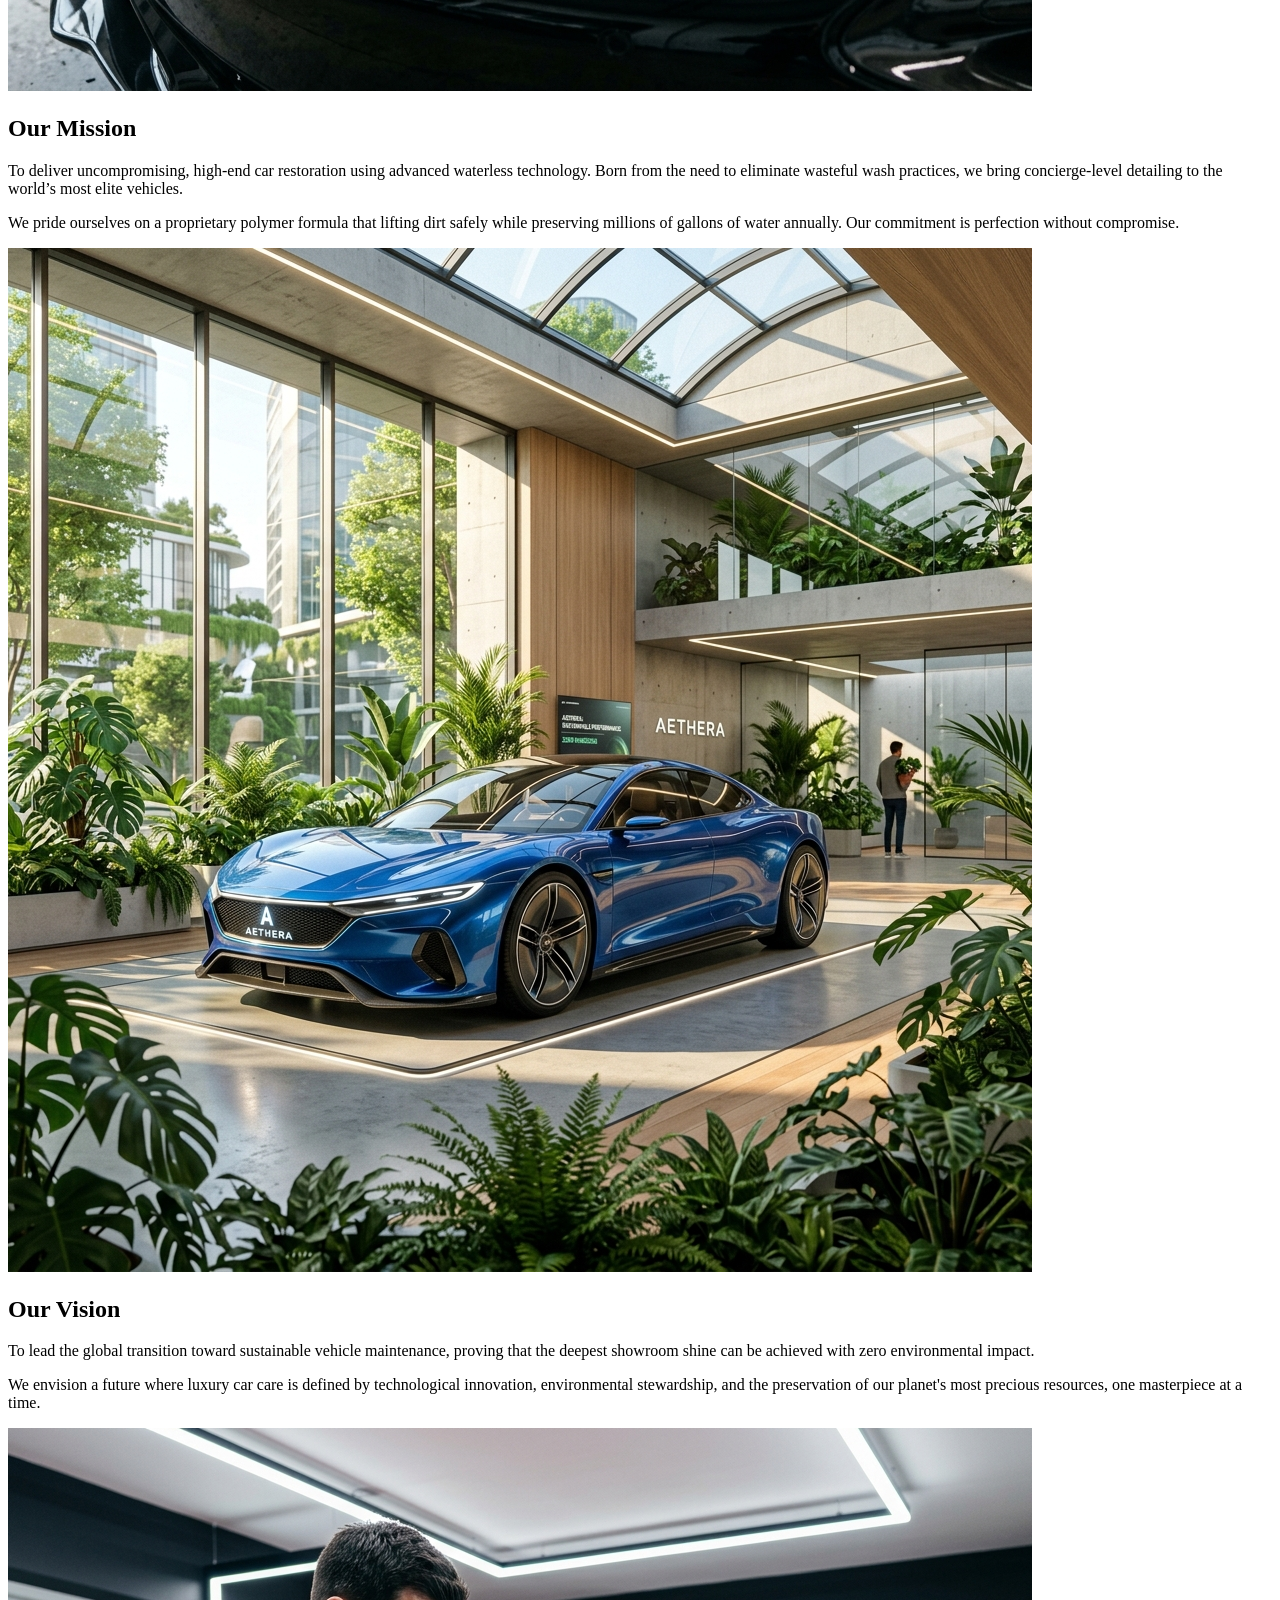
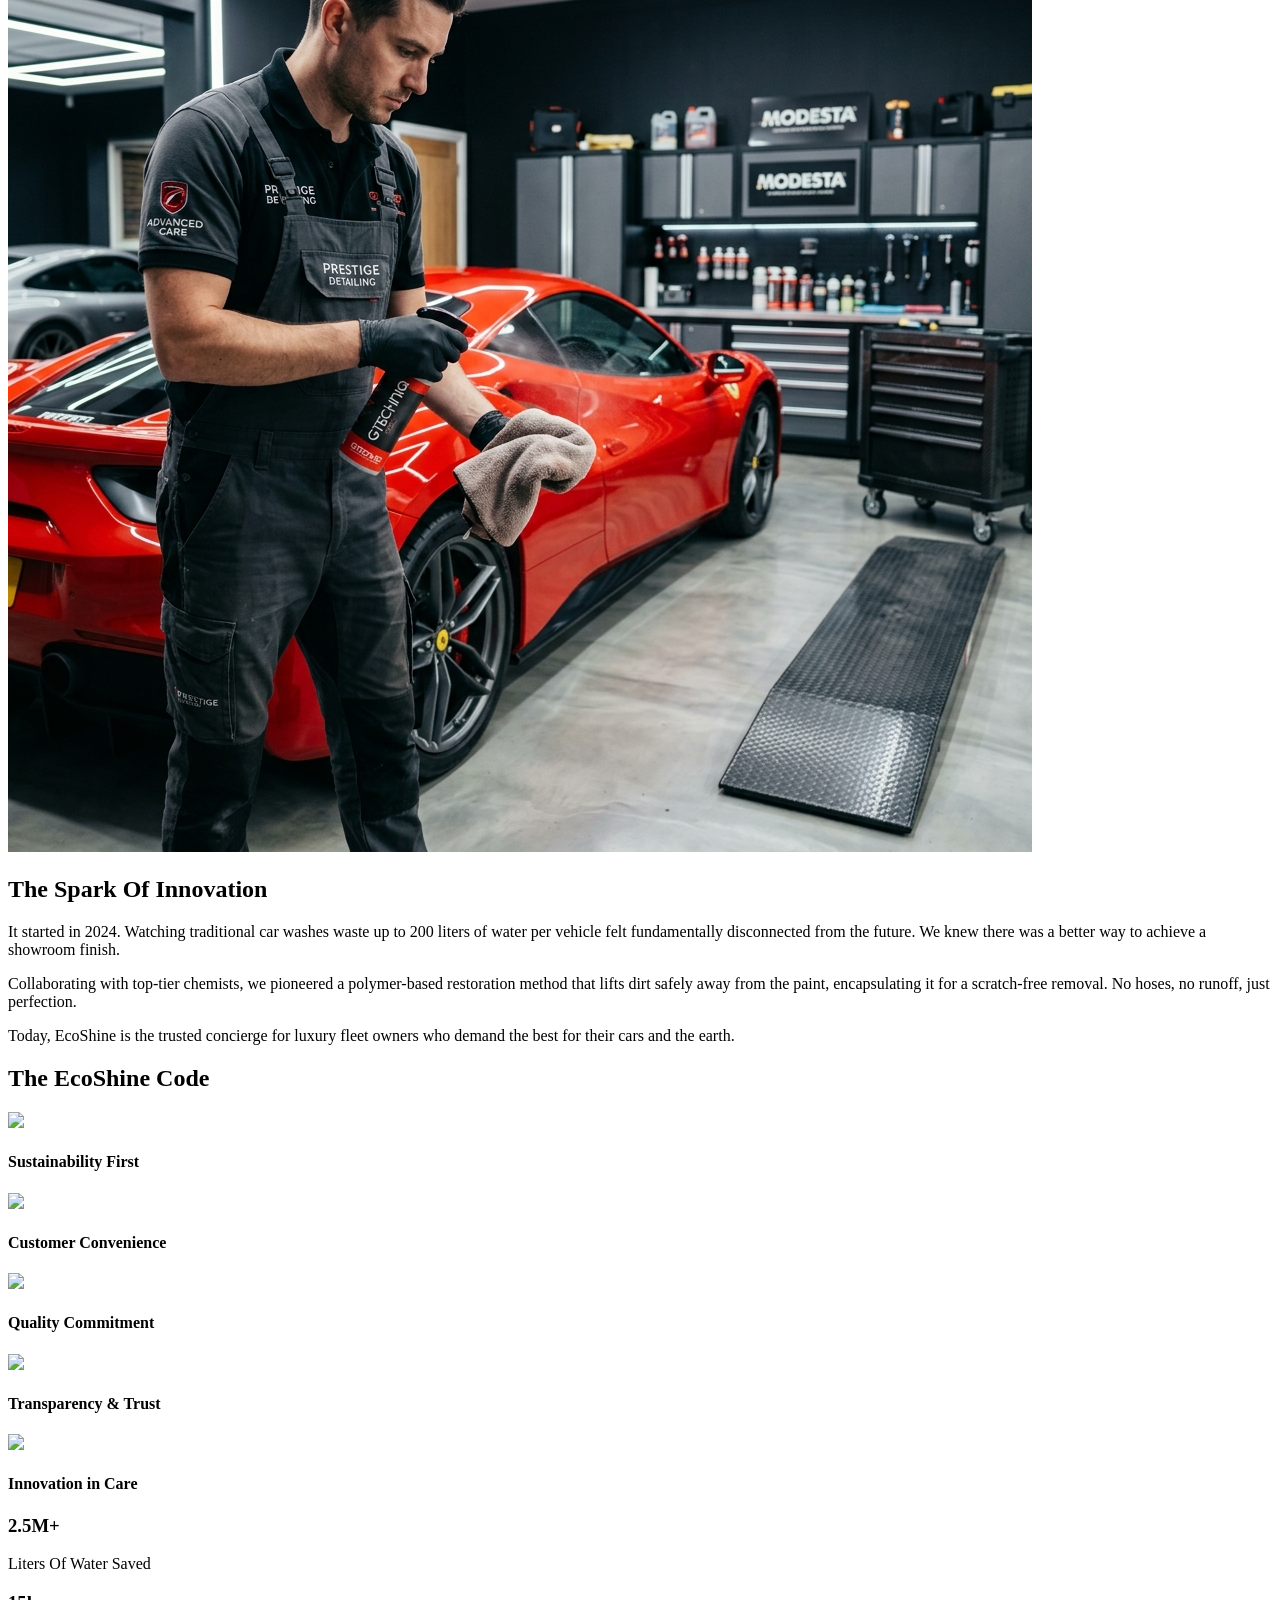
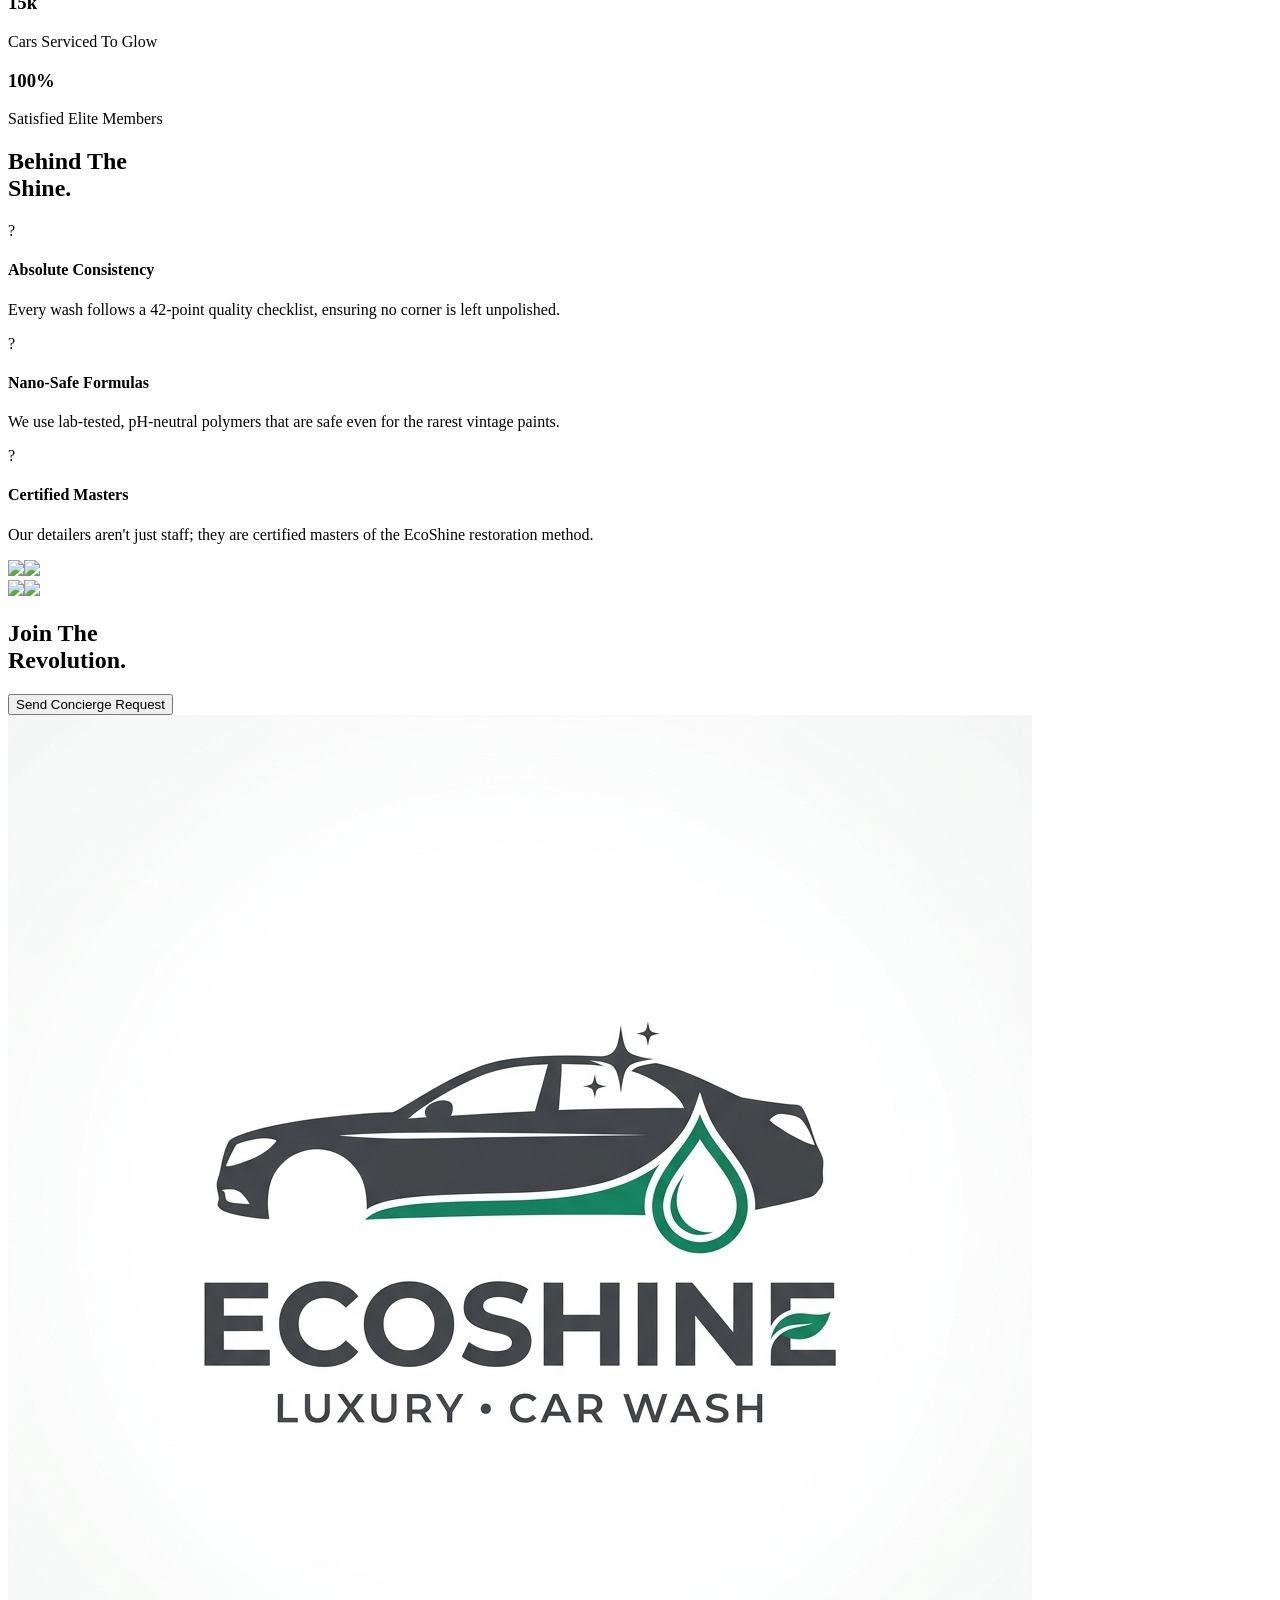
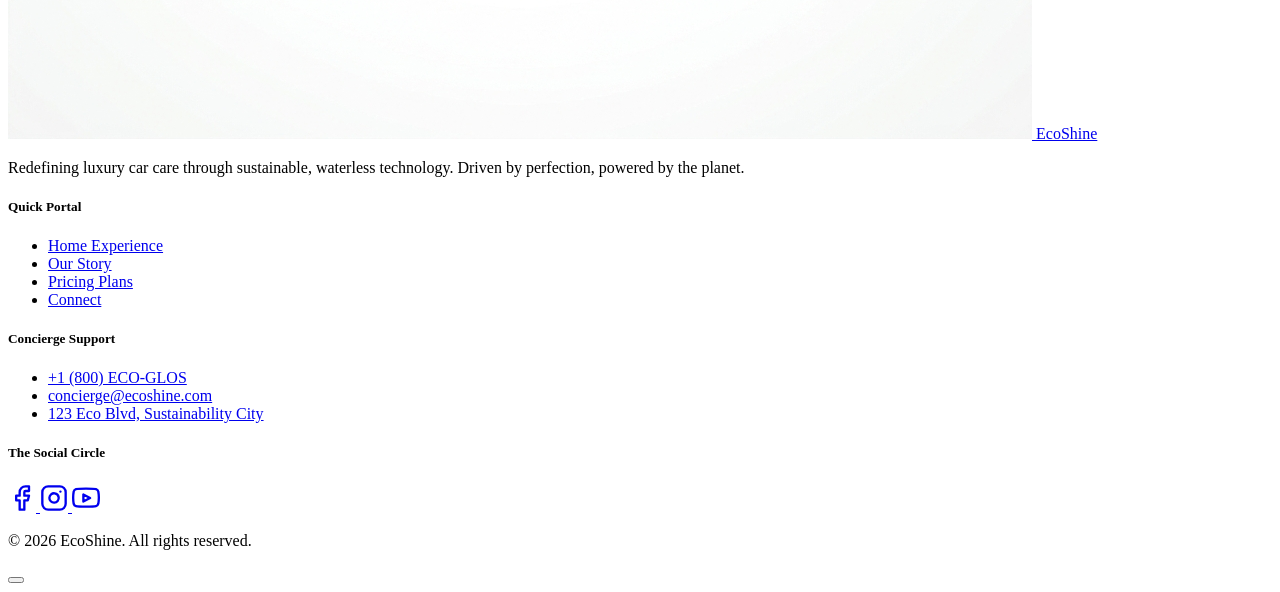
==== commit 0b93ccb9: "dashboard" ====
--- a/about.html
+++ b/about.html
@@ -31,24 +31,24 @@
 
     <!-- Header -->
     <header class="fixed top-0 w-full z-50 transition-all duration-300 bg-white/10 dark:bg-black/10 backdrop-blur-md">
-        <nav class="container mx-auto px-6 py-5 flex items-center justify-between">
+        <nav class="container mx-auto px-4 py-4 flex items-center justify-between">
             <a href="index.html" class="flex items-center space-x-2 sm:space-x-4 group shrink-0">
                 <img src="assets/images/logo.png" alt="EcoShine Logo"
                     class="w-8 h-8 sm:w-12 sm:h-12 object-contain group-hover:scale-110 transition-transform">
                 <span class="text-lg sm:text-3xl font-outfit font-black uppercase tracking-tighter dark:text-white truncate">EcoShine</span>
             </a>
-            <div class="hidden xl:flex items-center space-x-8 text-sm font-black uppercase tracking-widest">
+            <div class="hidden xl:flex items-center space-x-8 text-sm font-black uppercase tracking-widest ml-20">
                 <a href="index.html"
                     class="hover:text-emerald-500 transition-colors text-emerald-950 dark:text-white">Home 1</a>
                 <a href="home2.html"
                     class="hover:text-emerald-500 transition-colors text-emerald-950 dark:text-white">Home 2</a>
                 <a href="about.html" class="text-emerald-500">About</a>
-                <a href="services.html"
-                    class="hover:text-emerald-500 transition-colors text-emerald-950 dark:text-white">Services</a>
+                <a href="pricing.html"
+                    class="hover:text-emerald-500 transition-colors text-emerald-950 dark:text-white">Pricing</a>
                 <a href="contact.html"
                     class="hover:text-emerald-500 transition-colors text-emerald-950 dark:text-white">Contact</a>
                 <a href="dashboard.html"
-                    class="px-5 py-2.5 bg-emerald-500 text-emerald-950 rounded-full hover:bg-emerald-400 transition-all font-black">Dashboard</a>
+                    class="px-5 py-2.5 bg-emerald-500 text-emerald-950 rounded-full hover:bg-emerald-400 hover:scale-105 active:scale-95 transition-all font-black shadow-lg shadow-emerald-500/20">Dashboard</a>
             </div>
             <div class="flex items-center space-x-1 sm:space-x-4">
                 <button id="theme-toggle"
@@ -59,7 +59,7 @@
                 <button id="rtl-toggle"
                     class="p-2 text-[10px] font-black uppercase text-emerald-950 dark:text-white hover:text-emerald-500 transition-colors">RTL</button>
                 <a href="signup.html"
-                    class="hidden xl:flex px-4 sm:px-6 py-2 bg-emerald-500 text-emerald-950 font-black text-[10px] sm:text-xs uppercase tracking-widest rounded-full hover:bg-emerald-400 transition-all shadow-lg shadow-emerald-500/20 whitespace-nowrap">Sign
+                    class="hidden xl:flex px-4 sm:px-6 py-2 bg-emerald-500 text-emerald-950 font-black text-[10px] sm:text-xs uppercase tracking-widest rounded-full hover:bg-emerald-400 hover:scale-105 active:scale-95 transition-all shadow-lg shadow-emerald-500/20 whitespace-nowrap">Sign
                     Up</a>
                 <button id="menu-btn" class="xl:hidden p-2 text-emerald-950 dark:text-white"><i data-lucide="menu" id="menu-icon" class="w-7 h-7"></i></button>
             </div>
@@ -70,10 +70,10 @@
             <a href="index.html" class="text-xl font-bold hover:text-emerald-500 transition-colors">Home 1</a>
             <a href="home2.html" class="text-xl font-bold hover:text-emerald-500 transition-colors">Home 2</a>
             <a href="about.html" class="text-xl font-bold hover:text-emerald-500 transition-colors text-emerald-500">About</a>
-            <a href="services.html" class="text-xl font-bold hover:text-emerald-500 transition-colors">Services</a>
+            <a href="pricing.html" class="text-xl font-bold hover:text-emerald-500 transition-colors">Pricing</a>
             <a href="contact.html" class="text-xl font-bold hover:text-emerald-500 transition-colors">Contact</a>
             <a href="dashboard.html" class="text-xl font-bold hover:text-emerald-500 transition-colors">Dashboard</a>
-            <a href="signup.html" class="w-2/3 px-8 py-4 bg-emerald-500 text-emerald-950 font-black text-xl rounded-2xl shadow-xl shadow-emerald-500/20 text-center mt-4">Sign Up</a>
+            <a href="signup.html" class="w-2/3 px-8 py-4 bg-emerald-500 text-emerald-950 font-black text-xl rounded-2xl shadow-xl shadow-emerald-500/20 text-center mt-4 hover:scale-105 active:scale-95 transition-all">Sign Up</a>
         </div>
     </header>
 
@@ -88,14 +88,12 @@
                 <div class="absolute inset-0 bg-gradient-to-t from-black via-black/80 to-emerald-950/40"></div>
             </div>
 
-            <div class="container mx-auto px-6 relative z-10 text-center space-y-8">
+            <div class="container mx-auto px-4 md:px-16 lg:px-24 relative z-10 text-center space-y-8">
                 <div
                     class="inline-block px-6 py-2 bg-emerald-500 text-emerald-950 text-xs font-black uppercase tracking-widest rounded-full shadow-2xl shadow-emerald-500/20">
                     Our Story</div>
-                <h1 class="text-5xl md:text-9xl font-outfit font-black uppercase tracking-tighter leading-[0.8] drop-shadow-2xl">Eco-Luxury <br><span class="text-emerald-500 italic">Redefined.</span></h1>
-                <p class="text-xl md:text-2xl text-white/70 max-w-2xl mx-auto font-medium italic">EcoShine was born from
-                    a simple realization: luxury car care shouldn't come at the cost of our planet's most precious
-                    resource.</p>
+                <h1 class="text-3xl md:text-7xl lg:text-9xl font-outfit font-black uppercase tracking-tighter leading-none mb-8 drop-shadow-2xl">Driven By <br><span class="text-emerald-500 italic">Perfection.</span></h1>
+                <p class="text-lg md:text-2xl text-white/70 max-w-2xl mx-auto font-medium italic">Redefining the standard of luxury automotive care since 2018.</p>
                 <div class="pt-12 animate-bounce opacity-40"><i data-lucide="chevron-down"
                         class="w-10 h-10 mx-auto"></i></div>
             </div>
@@ -104,27 +102,46 @@
         <!-- [2] Mission & Vision -->
         <section class="py-32 bg-white dark:bg-black">
             <div class="container mx-auto px-6 grid md:grid-cols-2 gap-16">
-                <div
-                    class="p-16 bg-emerald-50 dark:bg-emerald-900/30 rounded-[3.5rem] space-y-6 flex flex-col justify-center border border-emerald-100 dark:border-emerald-800 group">
-                    <div class="w-full h-32 rounded-2xl overflow-hidden shadow-2xl">
+                <!-- Mission Card -->
+                <div class="p-10 md:p-16 bg-emerald-50 dark:bg-emerald-900/30 rounded-[3.5rem] space-y-8 flex flex-col border border-emerald-100 dark:border-emerald-800 transition-all duration-500 hover:shadow-2xl group">
+                    <div class="w-full h-64 md:h-80 rounded-3xl overflow-hidden shadow-2xl relative">
                         <img src="assets/images/mission.png"
-                            class="w-full h-full object-cover grayscale-0 group-hover:scale-105 transition-transform duration-700">
-                    </div>
-                    <h2 class="text-4xl font-outfit font-black uppercase italic">Our Mission</h2>
-                    <p class="text-lg text-gray-500 dark:text-emerald-100/60 leading-relaxed">To deliver uncompromising,
-                        high-end car restoration services using advanced waterless technology that preserves millions of
-                        liters of water annually.</p>
-                </div>
-                <div
-                    class="p-16 bg-emerald-950 dark:bg-emerald-800/10 rounded-[3.5rem] space-y-6 flex flex-col justify-center text-white border border-emerald-800 group">
-                    <div class="w-full h-32 rounded-2xl overflow-hidden shadow-2xl">
+                            class="w-full h-full object-cover grayscale-0 group-hover:scale-110 transition-transform duration-1000">
+                        <div class="absolute inset-0 bg-gradient-to-t from-black/60 to-transparent opacity-0 group-hover:opacity-100 transition-opacity duration-500"></div>
+                    </div>
+                    <div class="space-y-6">
+                        <h2 class="text-3xl sm:text-4xl font-outfit font-black uppercase italic tracking-tighter whitespace-nowrap">Our <span class="text-emerald-500">Mission</span></h2>
+                        <p class="text-lg text-emerald-950 dark:text-emerald-100 font-medium leading-relaxed">
+                            To deliver uncompromising, high-end car restoration using advanced waterless technology. 
+                            Born from the need to eliminate wasteful wash practices, we bring concierge-level detailing 
+                            to the world’s most elite vehicles.
+                        </p>
+                        <p class="text-base text-gray-500 dark:text-emerald-100/60 leading-relaxed">
+                            We pride ourselves on a proprietary polymer formula that lifting dirt safely while 
+                            preserving millions of gallons of water annually. Our commitment is perfection without compromise.
+                        </p>
+                    </div>
+                </div>
+
+                <!-- Vision Card -->
+                <div class="p-10 md:p-16 bg-emerald-50 dark:bg-emerald-900/30 rounded-[3.5rem] space-y-8 flex flex-col border border-emerald-100 dark:border-emerald-800 transition-all duration-500 hover:shadow-2xl group">
+                    <div class="w-full h-64 md:h-80 rounded-3xl overflow-hidden shadow-2xl relative">
                         <img src="assets/images/vision.png"
-                            class="w-full h-full object-cover grayscale-0 group-hover:scale-105 transition-transform duration-700">
-                    </div>
-                    <h2 class="text-4xl font-outfit font-black uppercase italic text-emerald-500">Our Vision</h2>
-                    <p class="text-lg text-emerald-100/50 leading-relaxed">To lead the global transition toward
-                        sustainable vehicle maintenance, proving that the deepest shine can be achieved with zero
-                        environmental impact.</p>
+                            class="w-full h-full object-cover grayscale-0 group-hover:scale-110 transition-transform duration-1000">
+                        <div class="absolute inset-0 bg-gradient-to-t from-black/60 to-transparent opacity-0 group-hover:opacity-100 transition-opacity duration-500"></div>
+                    </div>
+                    <div class="space-y-6">
+                        <h2 class="text-3xl sm:text-4xl font-outfit font-black uppercase italic tracking-tighter whitespace-nowrap">Our <span class="text-emerald-500">Vision</span></h2>
+                        <p class="text-lg text-emerald-950 dark:text-emerald-100 font-medium leading-relaxed">
+                            To lead the global transition toward sustainable vehicle maintenance, proving that 
+                            the deepest showroom shine can be achieved with zero environmental impact.
+                        </p>
+                        <p class="text-base text-gray-500 dark:text-emerald-100/60 leading-relaxed">
+                            We envision a future where luxury car care is defined by technological innovation, 
+                            environmental stewardship, and the preservation of our planet's most precious resources, 
+                            one masterpiece at a time.
+                        </p>
+                    </div>
                 </div>
             </div>
         </section>
@@ -232,10 +249,10 @@
 
         <!-- [6] Why Customers Trust Us -->
         <section class="py-32 bg-white dark:bg-black">
-            <div class="container mx-auto px-6 grid lg:grid-cols-2 gap-24 items-center">
-                <div class="space-y-12">
-                    <h2 class="text-5xl font-outfit font-black uppercase italic leading-none">Why We Are <span
-                            class="text-emerald-500">The Choice</span></h2>
+            <div class="container mx-auto px-4 md:px-16 lg:px-24">
+                <div class="grid lg:grid-cols-2 gap-24 items-center">
+                    <div class="space-y-12 text-center lg:text-left">
+                        <h2 class="text-3xl md:text-6xl font-outfit font-black uppercase italic tracking-tighter leading-none">Behind The <br><span class="text-emerald-500">Shine.</span></h2>
                     <div class="space-y-8">
                         <div class="flex gap-6 group">
                             <div
@@ -292,30 +309,25 @@
                 <h2 class="text-6xl md:text-8xl font-outfit font-black uppercase italic tracking-tighter leading-none">
                     Join The <br>Revolution.</h2>
                 <div class="flex justify-center">
-                    <a href="signup.html"
-                        class="px-16 py-7 bg-emerald-950 text-white font-black text-2xl rounded-3xl shadow-2xl hover:scale-105 active:scale-95 transition-all">Start
-                        Your Eco Journey</a>
-                </div>
-            </div>
+                        <button type="submit"
+                            class="w-full py-6 bg-emerald-500 text-emerald-950 font-black text-xl rounded-3xl shadow-2xl shadow-emerald-500/20 hover:scale-105 hover:shadow-emerald-500/50 active:scale-95 transition-all duration-300 uppercase italic">Send
+                            Concierge Request</button>
+                    </div>
+                </form>
         </section>
     </main>
 
     <!-- Footer -->
-    <footer
-        class="py-24 bg-emerald-50 dark:bg-black text-emerald-950 dark:text-white border-t border-emerald-100 dark:border-white/10 transition-colors duration-500">
-        <div class="container mx-auto px-6">
-            <div class="grid grid-cols-1 md:grid-cols-2 lg:grid-cols-4 gap-16 mb-20">
-                <!-- About Section -->
-                <div class="space-y-8">
-                    <a href="index.html" class="flex items-center space-x-4 group">
-                        <img src="assets/images/logo.png" alt="EcoShine Logo"
-                            class="w-12 h-12 object-contain group-hover:scale-110 transition-transform">
-                        <span class="text-3xl font-outfit font-black uppercase tracking-tighter">EcoShine</span>
+    <footer class="py-24 bg-emerald-50 dark:bg-black text-emerald-950 dark:text-white border-t border-emerald-100 dark:border-white/10 transition-colors duration-500">
+        <div class="container mx-auto px-4 md:px-16 lg:px-24">
+            <div class="grid grid-cols-1 md:grid-cols-2 lg:grid-cols-4 gap-16 mb-20 items-start">
+                <div class="space-y-6">
+                    <a href="index.html" class="flex items-center gap-4 group">
+                        <img src="assets/images/logo.png" alt="EcoShine Logo" class="w-10 h-10 object-contain group-hover:scale-110 transition-transform">
+                        <span class="text-2xl font-outfit font-black uppercase tracking-tighter leading-none text-emerald-950 dark:text-white">EcoShine</span>
                     </a>
-                    <p
-                        class="text-emerald-900/60 dark:text-emerald-100/40 text-sm leading-relaxed max-w-xs font-bold uppercase italic">
-                        Redefining luxury car care through sustainable, waterless technology. Driven by perfection,
-                        powered by the planet.
+                    <p class="text-emerald-900/60 dark:text-emerald-100/50 text-xs font-semibold leading-relaxed max-w-xs uppercase tracking-wider">
+                        Redefining luxury car care through sustainable, waterless technology. Driven by perfection, powered by the planet.
                     </p>
                 </div>
 
@@ -326,7 +338,7 @@
                         <li><a href="index.html" class="hover:text-emerald-500 transition-colors">Home Experience</a>
                         </li>
                         <li><a href="about.html" class="hover:text-emerald-500 transition-colors">Our Story</a></li>
-                        <li><a href="services.html" class="hover:text-emerald-500 transition-colors">Service Kits</a>
+                        <li><a href="pricing.html" class="hover:text-emerald-500 transition-colors">Pricing Plans</a>
                         </li>
                         <li><a href="contact.html" class="hover:text-emerald-500 transition-colors">Connect</a></li>
                     </ul>
@@ -350,7 +362,7 @@
                     <h5 class="text-xs font-black uppercase tracking-[0.3em] text-emerald-500">The Social Circle</h5>
                     <div class="flex items-center justify-center md:justify-start gap-8">
                         <a href="https://facebook.com"
-                            class="text-emerald-500 hover:text-white transition-all hover:scale-110 group/icon">
+                            class="text-emerald-500 hover:text-emerald-950 dark:hover:text-white transition-all hover:scale-110 group/icon">
                             <svg xmlns="http://www.w3.org/2000/svg" width="28" height="28" viewBox="0 0 24 24"
                                 fill="none" stroke="currentColor" stroke-width="2" stroke-linecap="round"
                                 stroke-linejoin="round" class="group-hover/icon:rotate-6 transition-transform">
@@ -358,7 +370,7 @@
                             </svg>
                         </a>
                         <a href="https://instagram.com"
-                            class="text-emerald-500 hover:text-white transition-all hover:scale-110 group/icon">
+                            class="text-emerald-500 hover:text-emerald-950 dark:hover:text-white transition-all hover:scale-110 group/icon">
                             <svg xmlns="http://www.w3.org/2000/svg" width="28" height="28" viewBox="0 0 24 24"
                                 fill="none" stroke="currentColor" stroke-width="2" stroke-linecap="round"
                                 stroke-linejoin="round" class="group-hover/icon:-rotate-6 transition-transform">
@@ -368,7 +380,7 @@
                             </svg>
                         </a>
                         <a href="https://youtube.com"
-                            class="text-emerald-500 hover:text-white transition-all hover:scale-110 group/icon">
+                            class="text-emerald-500 hover:text-emerald-950 dark:hover:text-white transition-all hover:scale-110 group/icon">
                             <svg xmlns="http://www.w3.org/2000/svg" width="28" height="28" viewBox="0 0 24 24"
                                 fill="none" stroke="currentColor" stroke-width="2" stroke-linecap="round"
                                 stroke-linejoin="round" class="group-hover/icon:rotate-6 transition-transform">
@@ -383,17 +395,10 @@
             </div>
 
             <!-- Bottom Section -->
-            <div
-                class="pt-12 border-t border-emerald-200 dark:border-white/5 flex flex-col md:flex-row justify-between items-center gap-8">
-                <p
-                    class="text-[10px] font-black uppercase tracking-[0.5em] text-emerald-900/30 dark:text-white/20 italic text-center md:text-left">
+            <div class="pt-12 border-t border-emerald-200 dark:border-white/5 flex justify-center items-center">
+                <p class="text-[10px] font-black uppercase tracking-[0.5em] text-emerald-900/30 dark:text-white/20 italic text-center">
                     © 2026 EcoShine. All rights reserved.
                 </p>
-                <div
-                    class="flex gap-8 text-[10px] font-black uppercase tracking-widest text-emerald-900/40 dark:text-white/30">
-                    <a href="#" class="hover:text-emerald-500 transition-colors">Privacy Shield</a>
-                    <a href="#" class="hover:text-emerald-500 transition-colors">Terms of Detailing</a>
-                </div>
             </div>
         </div>
     </footer>
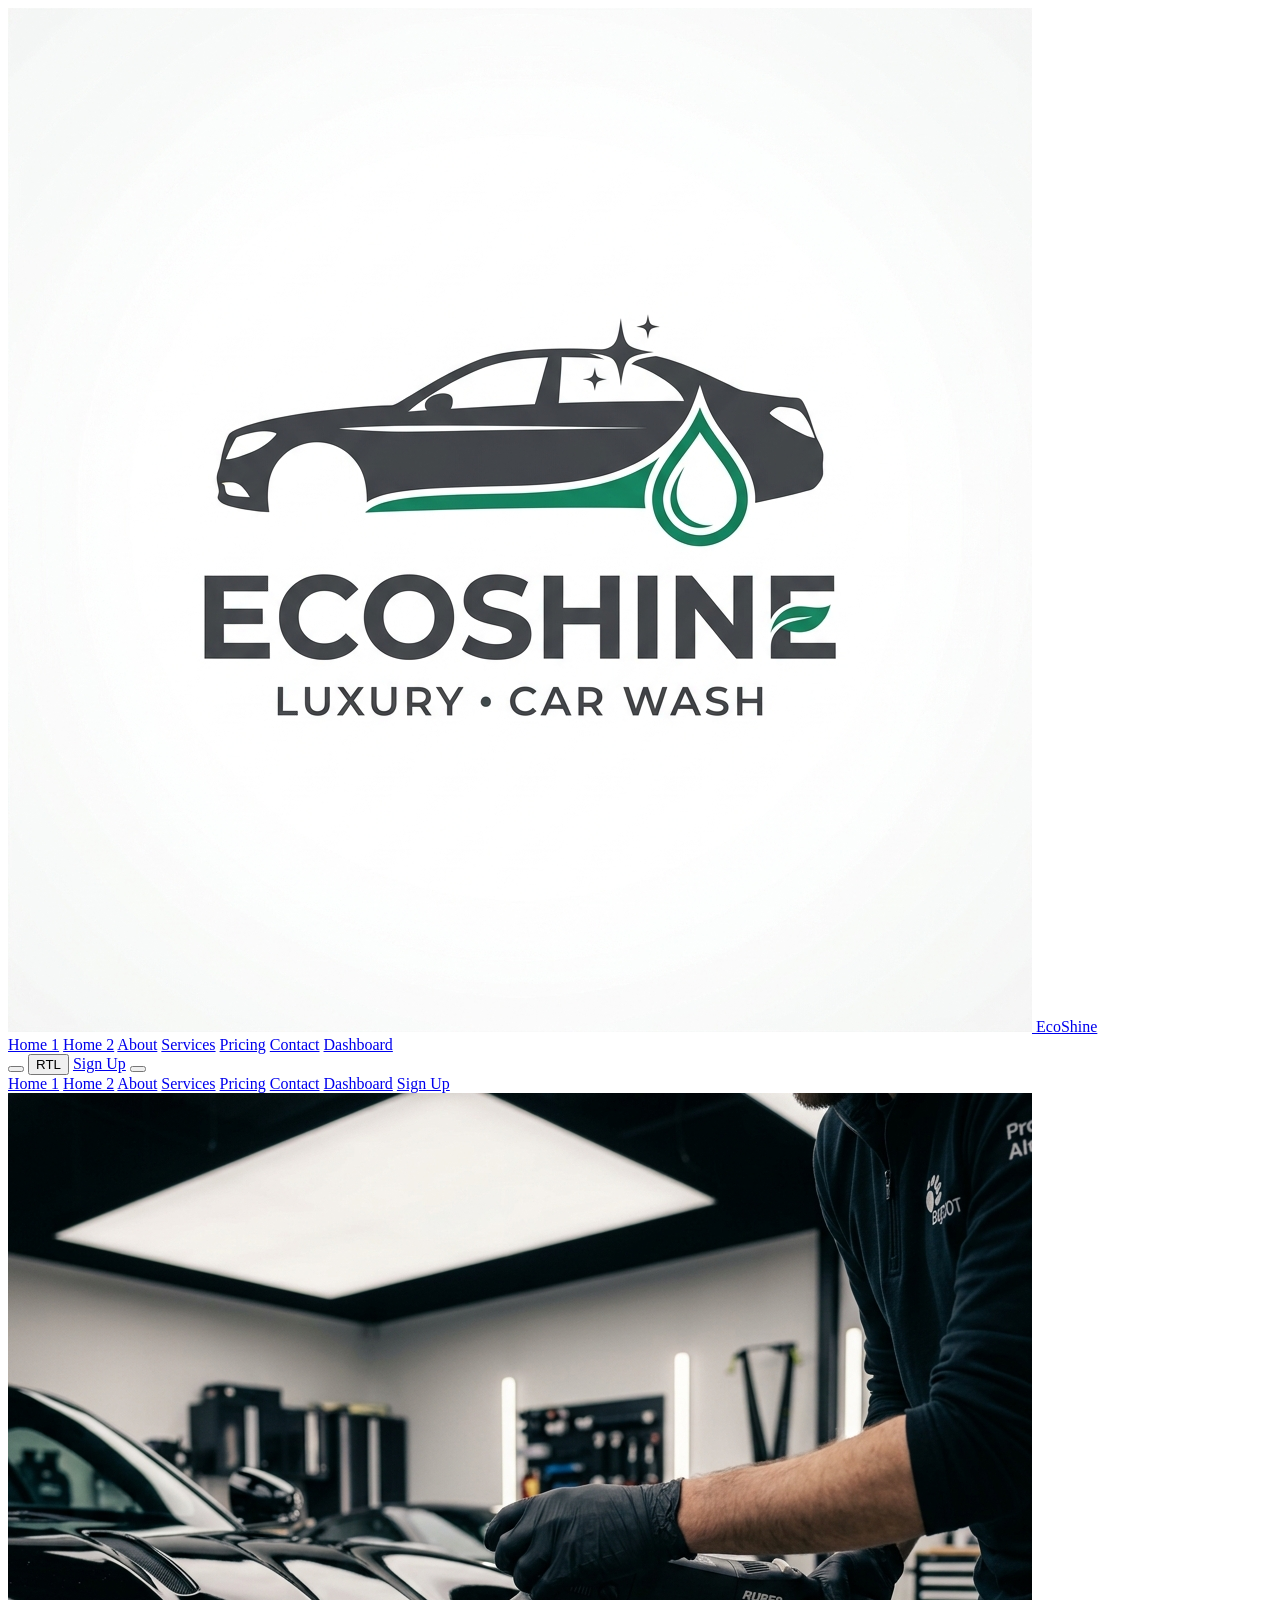
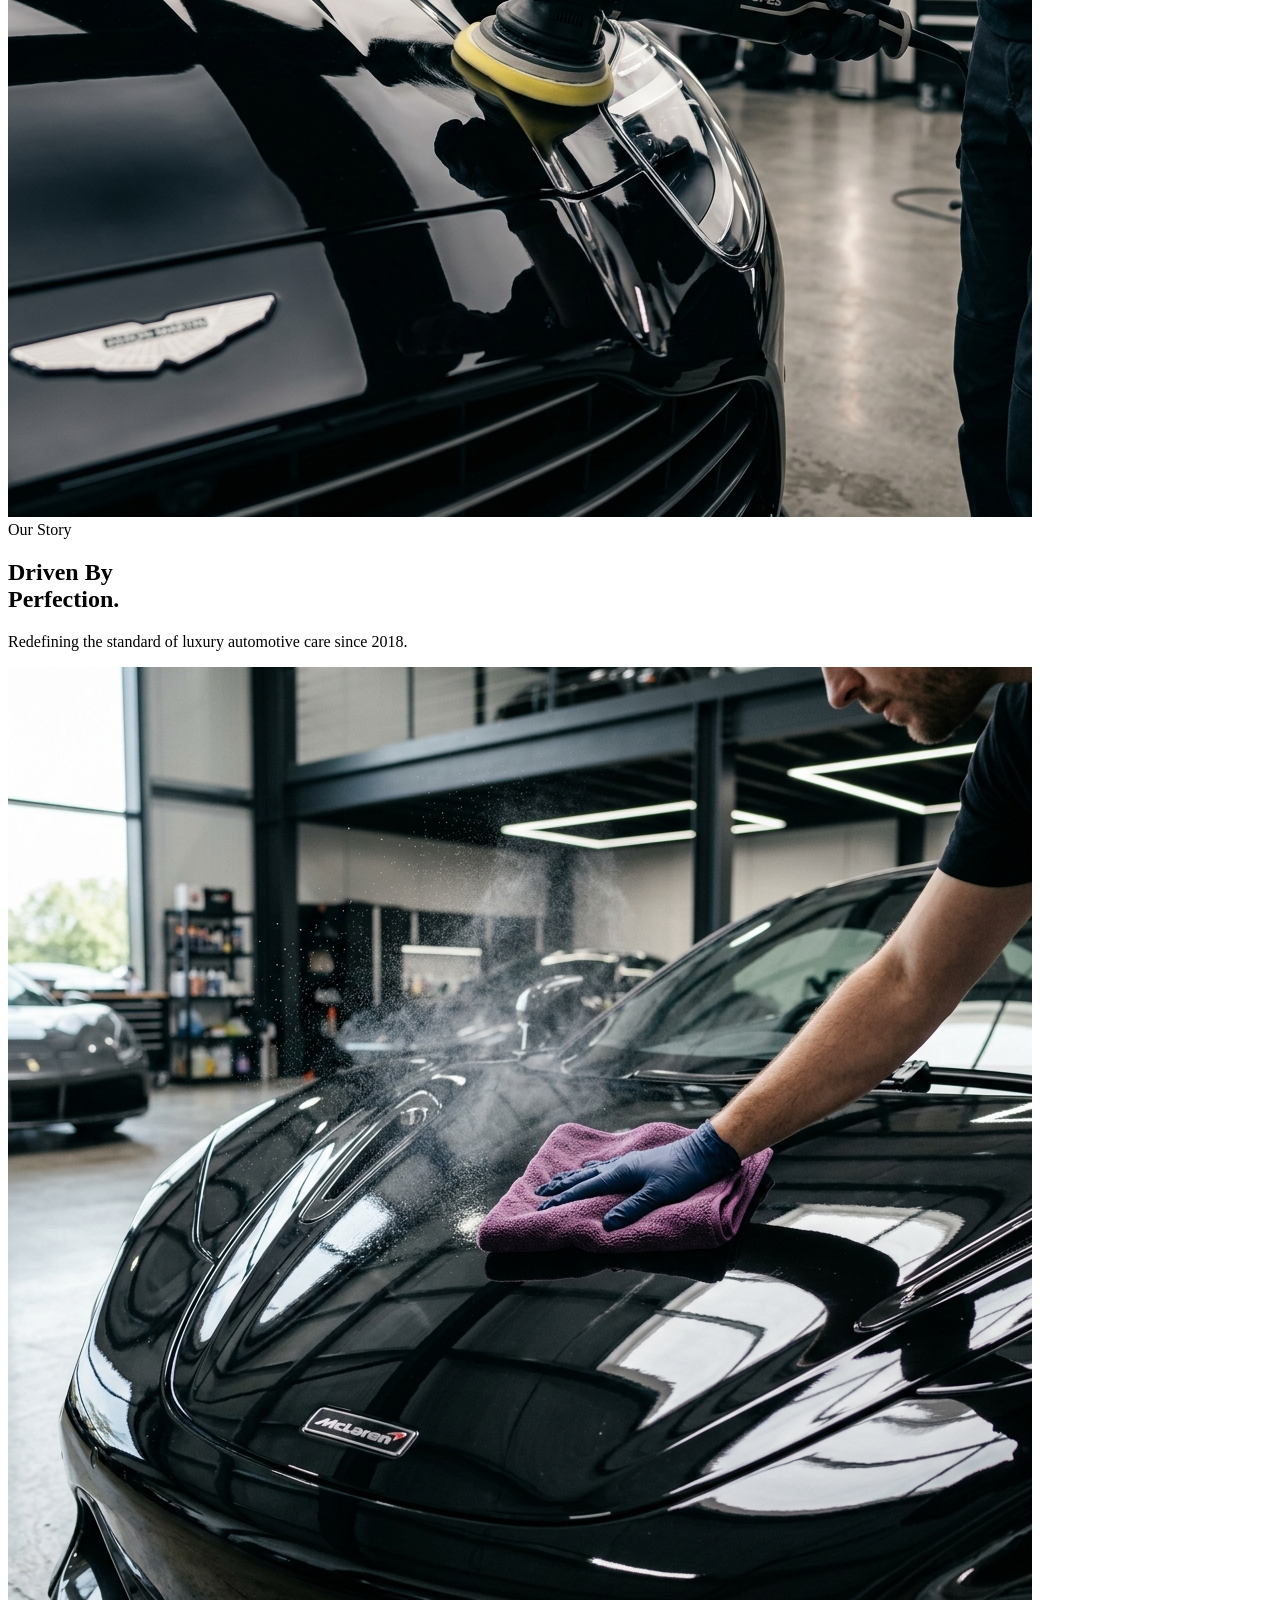
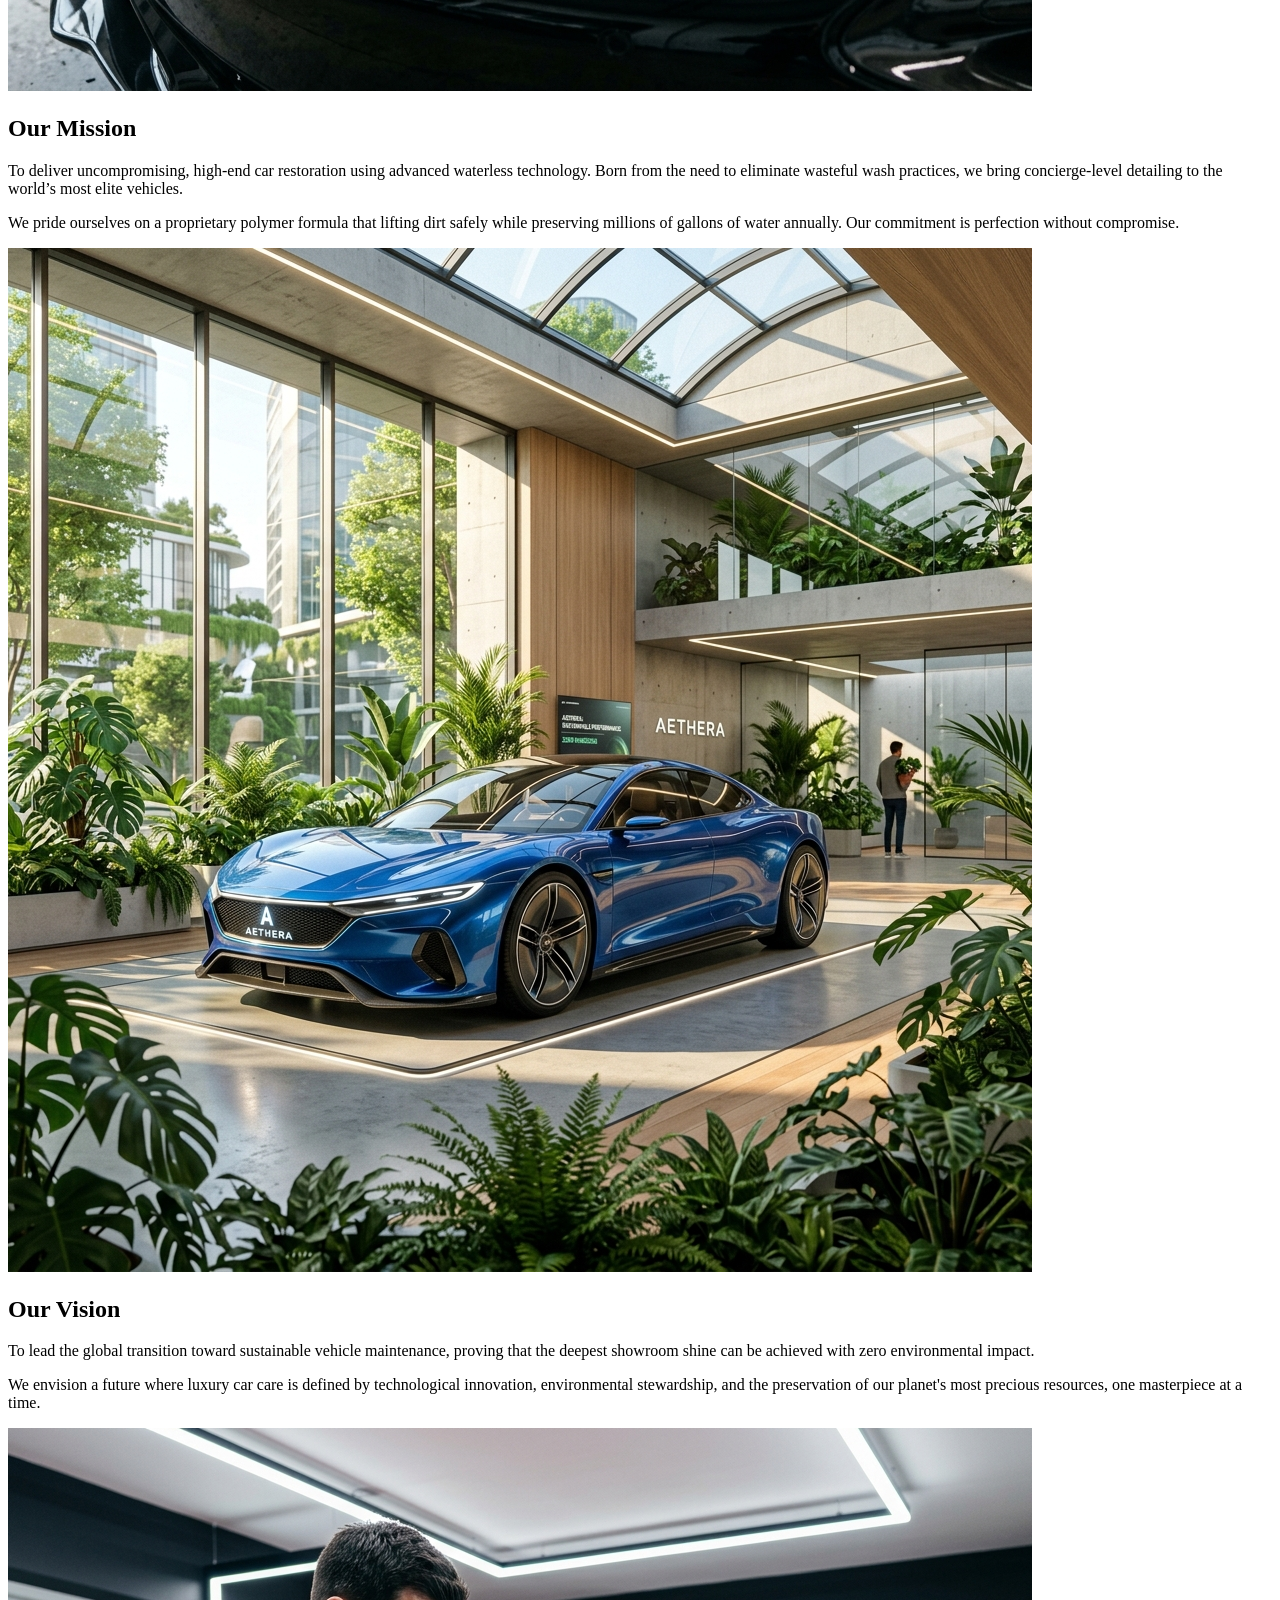
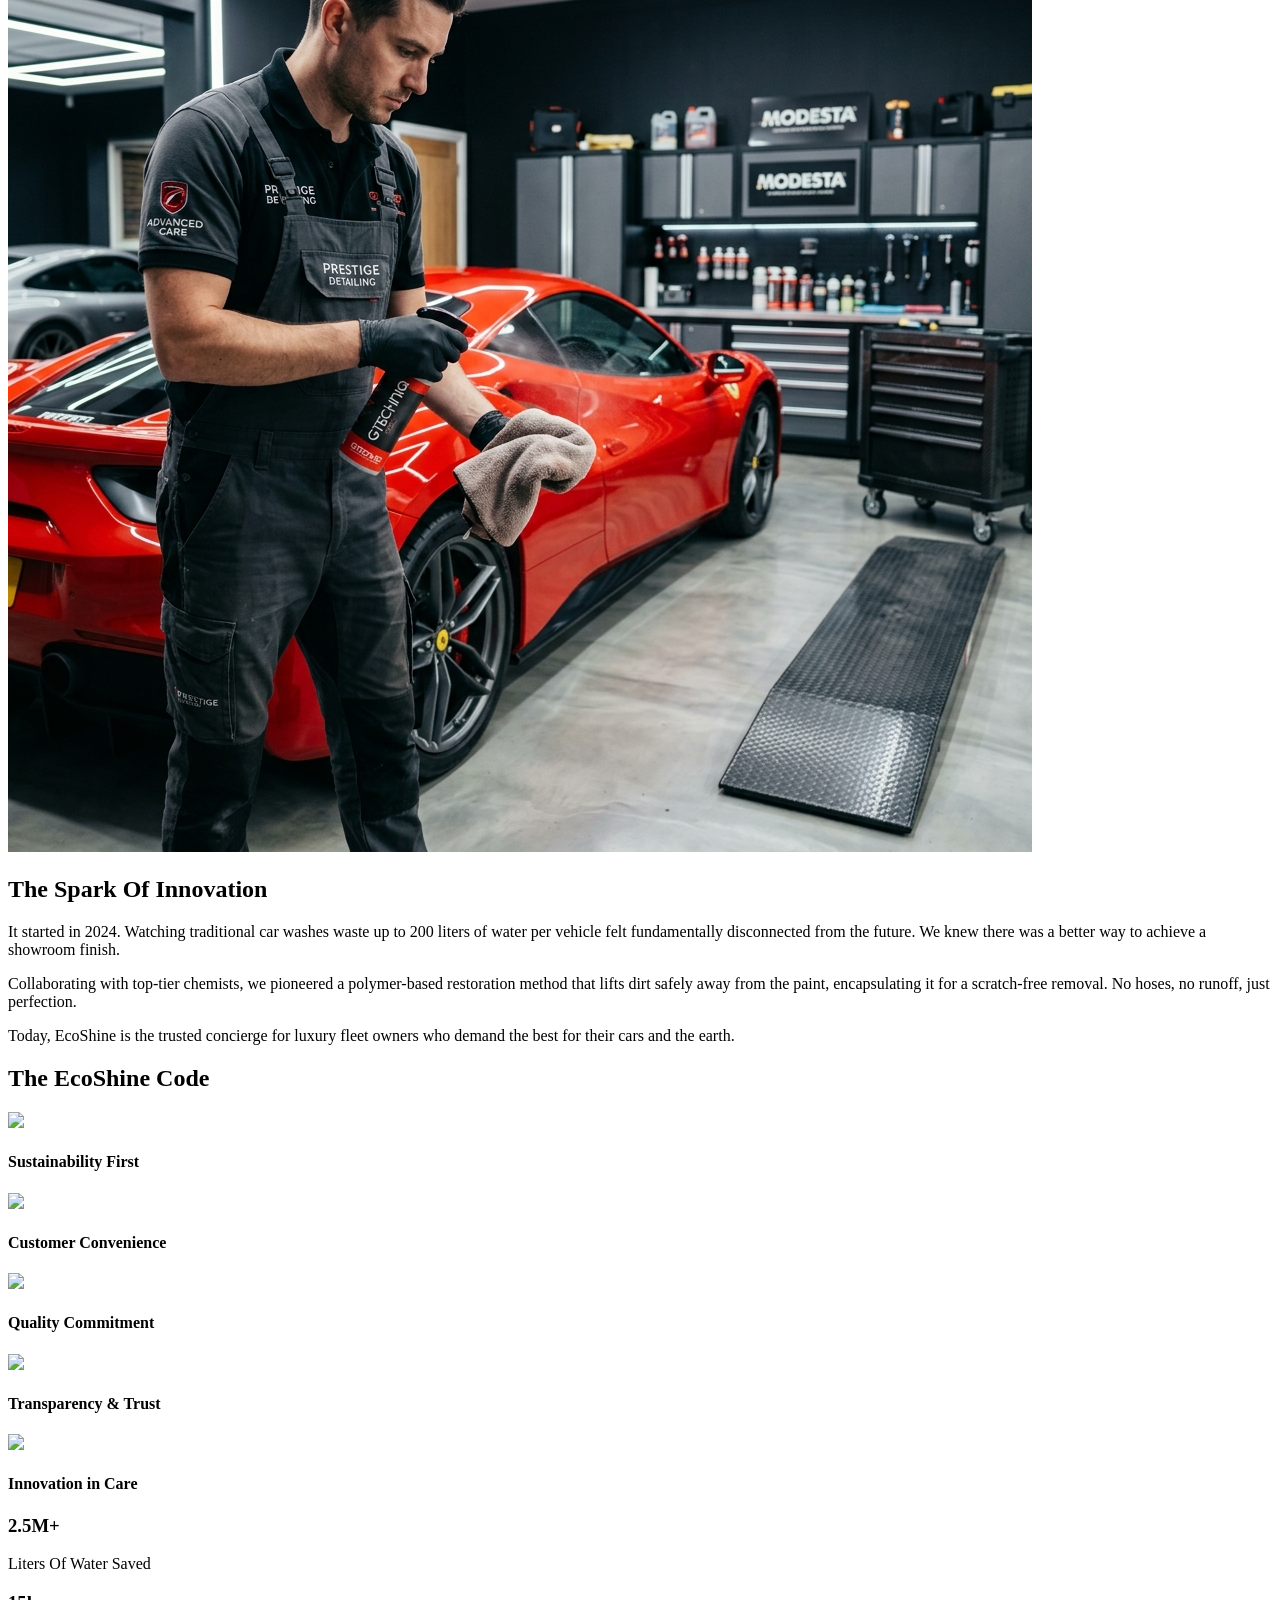
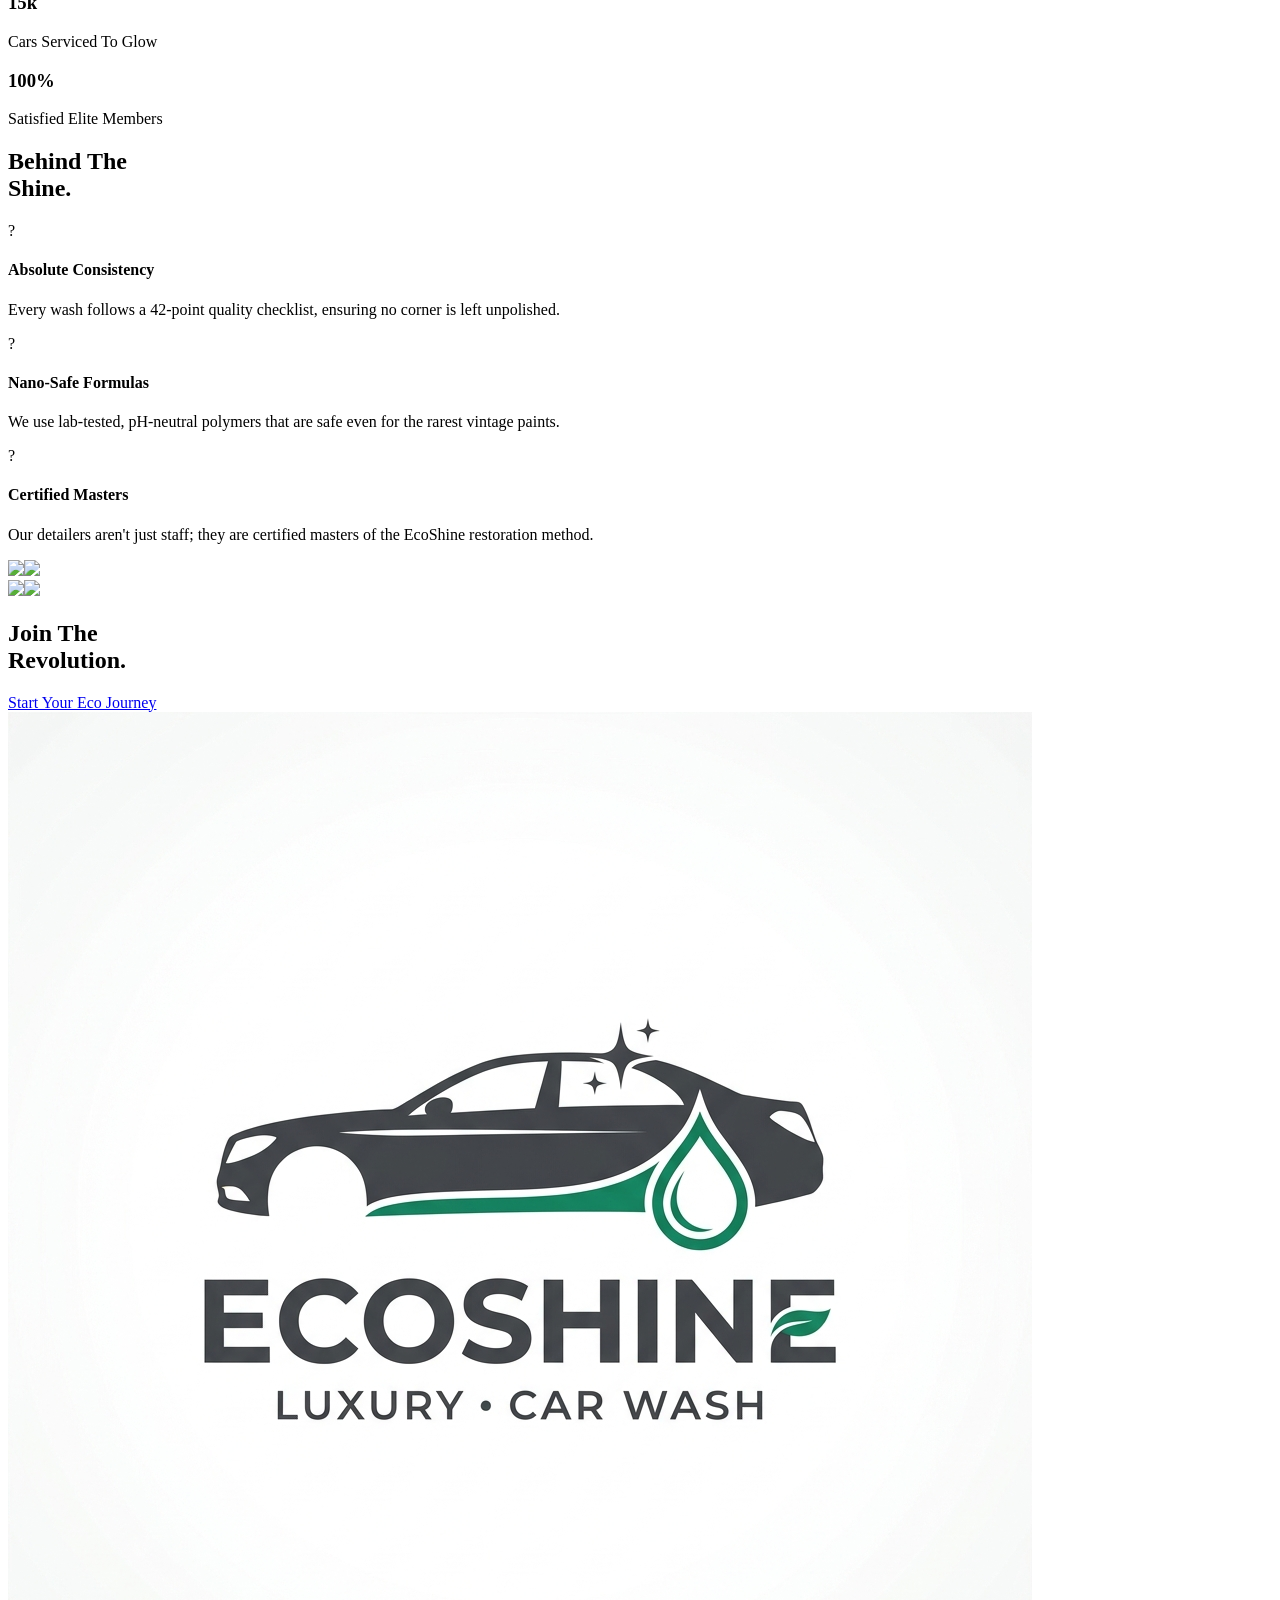
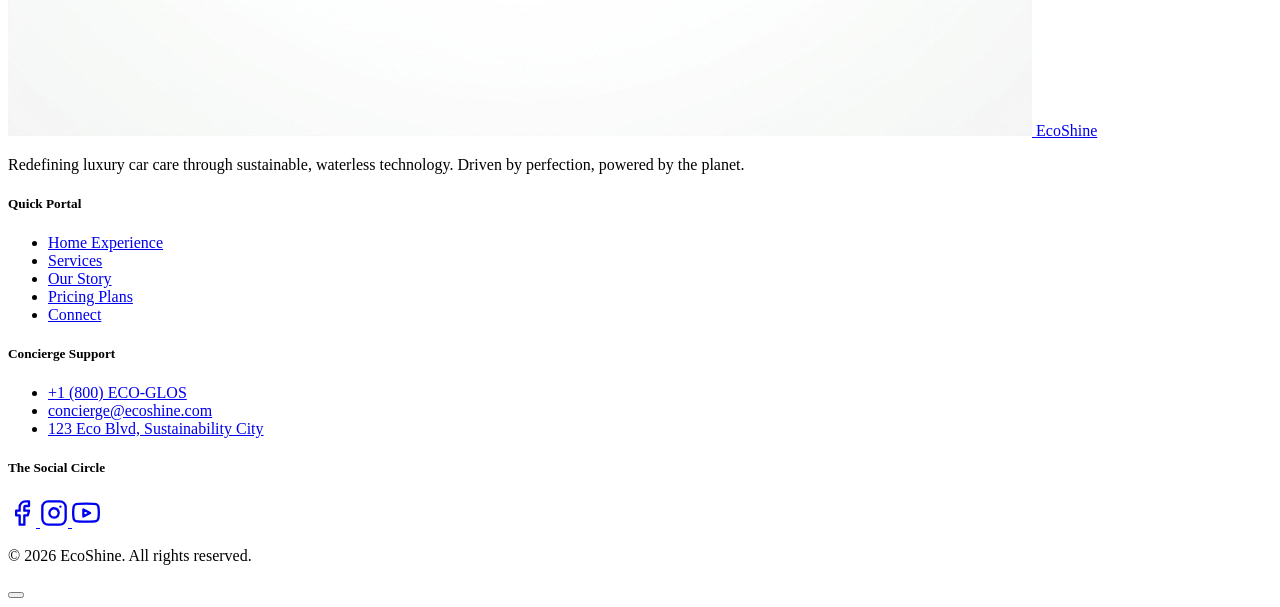
==== commit 8c2922c8: "about" ====
--- a/about.html
+++ b/about.html
@@ -39,16 +39,18 @@
             </a>
             <div class="hidden xl:flex items-center space-x-8 text-sm font-black uppercase tracking-widest ml-20">
                 <a href="index.html"
-                    class="hover:text-emerald-500 transition-colors text-emerald-950 dark:text-white">Home 1</a>
+                    class="hover:text-emerald-500 transition-colors text-emerald-950 dark:text-white whitespace-nowrap">Home 1</a>
                 <a href="home2.html"
-                    class="hover:text-emerald-500 transition-colors text-emerald-950 dark:text-white">Home 2</a>
-                <a href="about.html" class="text-emerald-500">About</a>
+                    class="hover:text-emerald-500 transition-colors text-emerald-950 dark:text-white whitespace-nowrap">Home 2</a>
+                <a href="about.html" class="text-emerald-500 font-bold whitespace-nowrap">About</a>
+                <a href="services.html"
+                    class="hover:text-emerald-500 transition-colors text-emerald-950 dark:text-white whitespace-nowrap">Services</a>
                 <a href="pricing.html"
-                    class="hover:text-emerald-500 transition-colors text-emerald-950 dark:text-white">Pricing</a>
+                    class="hover:text-emerald-500 transition-colors text-emerald-950 dark:text-white whitespace-nowrap">Pricing</a>
                 <a href="contact.html"
-                    class="hover:text-emerald-500 transition-colors text-emerald-950 dark:text-white">Contact</a>
+                    class="hover:text-emerald-500 transition-colors text-emerald-950 dark:text-white whitespace-nowrap">Contact</a>
                 <a href="dashboard.html"
-                    class="px-5 py-2.5 bg-emerald-500 text-emerald-950 rounded-full hover:bg-emerald-400 hover:scale-105 active:scale-95 transition-all font-black shadow-lg shadow-emerald-500/20">Dashboard</a>
+                    class="px-4 py-1.5 bg-emerald-500 text-emerald-950 rounded-full hover:bg-emerald-400 hover:scale-105 active:scale-95 transition-all font-black shadow-lg shadow-emerald-500/20 whitespace-nowrap text-[10px] uppercase tracking-widest">Dashboard</a>
             </div>
             <div class="flex items-center space-x-1 sm:space-x-4">
                 <button id="theme-toggle"
@@ -70,6 +72,7 @@
             <a href="index.html" class="text-xl font-bold hover:text-emerald-500 transition-colors">Home 1</a>
             <a href="home2.html" class="text-xl font-bold hover:text-emerald-500 transition-colors">Home 2</a>
             <a href="about.html" class="text-xl font-bold hover:text-emerald-500 transition-colors text-emerald-500">About</a>
+            <a href="services.html" class="text-xl font-bold hover:text-emerald-500 transition-colors">Services</a>
             <a href="pricing.html" class="text-xl font-bold hover:text-emerald-500 transition-colors">Pricing</a>
             <a href="contact.html" class="text-xl font-bold hover:text-emerald-500 transition-colors">Contact</a>
             <a href="dashboard.html" class="text-xl font-bold hover:text-emerald-500 transition-colors">Dashboard</a>
@@ -109,8 +112,8 @@
                             class="w-full h-full object-cover grayscale-0 group-hover:scale-110 transition-transform duration-1000">
                         <div class="absolute inset-0 bg-gradient-to-t from-black/60 to-transparent opacity-0 group-hover:opacity-100 transition-opacity duration-500"></div>
                     </div>
-                    <div class="space-y-6">
-                        <h2 class="text-3xl sm:text-4xl font-outfit font-black uppercase italic tracking-tighter whitespace-nowrap">Our <span class="text-emerald-500">Mission</span></h2>
+                    <div class="space-y-6 text-center">
+                        <h2 class="text-3xl sm:text-4xl font-outfit font-black uppercase italic tracking-tighter">Our <span class="text-emerald-500">Mission</span></h2>
                         <p class="text-lg text-emerald-950 dark:text-emerald-100 font-medium leading-relaxed">
                             To deliver uncompromising, high-end car restoration using advanced waterless technology. 
                             Born from the need to eliminate wasteful wash practices, we bring concierge-level detailing 
@@ -130,8 +133,8 @@
                             class="w-full h-full object-cover grayscale-0 group-hover:scale-110 transition-transform duration-1000">
                         <div class="absolute inset-0 bg-gradient-to-t from-black/60 to-transparent opacity-0 group-hover:opacity-100 transition-opacity duration-500"></div>
                     </div>
-                    <div class="space-y-6">
-                        <h2 class="text-3xl sm:text-4xl font-outfit font-black uppercase italic tracking-tighter whitespace-nowrap">Our <span class="text-emerald-500">Vision</span></h2>
+                    <div class="space-y-6 text-center">
+                        <h2 class="text-3xl sm:text-4xl font-outfit font-black uppercase italic tracking-tighter">Our <span class="text-emerald-500">Vision</span></h2>
                         <p class="text-lg text-emerald-950 dark:text-emerald-100 font-medium leading-relaxed">
                             To lead the global transition toward sustainable vehicle maintenance, proving that 
                             the deepest showroom shine can be achieved with zero environmental impact.
@@ -306,14 +309,14 @@
         <!-- [7] Final CTA -->
         <section class="py-32 bg-emerald-500 text-emerald-950 text-center">
             <div class="container mx-auto px-6 space-y-12">
-                <h2 class="text-6xl md:text-8xl font-outfit font-black uppercase italic tracking-tighter leading-none">
+                <h2 class="text-4xl md:text-8xl font-outfit font-black uppercase italic tracking-tighter leading-none">
                     Join The <br>Revolution.</h2>
                 <div class="flex justify-center">
-                        <button type="submit"
-                            class="w-full py-6 bg-emerald-500 text-emerald-950 font-black text-xl rounded-3xl shadow-2xl shadow-emerald-500/20 hover:scale-105 hover:shadow-emerald-500/50 active:scale-95 transition-all duration-300 uppercase italic">Send
-                            Concierge Request</button>
-                    </div>
-                </form>
+                    <a href="signup.html"
+                        class="w-full md:w-auto px-12 py-6 bg-black text-white font-black text-xl rounded-3xl shadow-2xl hover:scale-105 active:scale-95 transition-all duration-300 uppercase italic">Start
+                        Your Eco Journey</a>
+                </div>
+            </div>
         </section>
     </main>
 
@@ -337,6 +340,7 @@
                     <ul class="space-y-4 text-sm font-black uppercase italic tracking-tighter">
                         <li><a href="index.html" class="hover:text-emerald-500 transition-colors">Home Experience</a>
                         </li>
+                        <li><a href="services.html" class="hover:text-emerald-500 transition-colors">Services</a></li>
                         <li><a href="about.html" class="hover:text-emerald-500 transition-colors">Our Story</a></li>
                         <li><a href="pricing.html" class="hover:text-emerald-500 transition-colors">Pricing Plans</a>
                         </li>
@@ -396,7 +400,7 @@
 
             <!-- Bottom Section -->
             <div class="pt-12 border-t border-emerald-200 dark:border-white/5 flex justify-center items-center">
-                <p class="text-[10px] font-black uppercase tracking-[0.5em] text-emerald-900/30 dark:text-white/20 italic text-center">
+                <p class="text-[10px] font-black uppercase tracking-[0.5em] text-emerald-900/30 dark:text-white/20 italic text-center whitespace-nowrap">
                     © 2026 EcoShine. All rights reserved.
                 </p>
             </div>
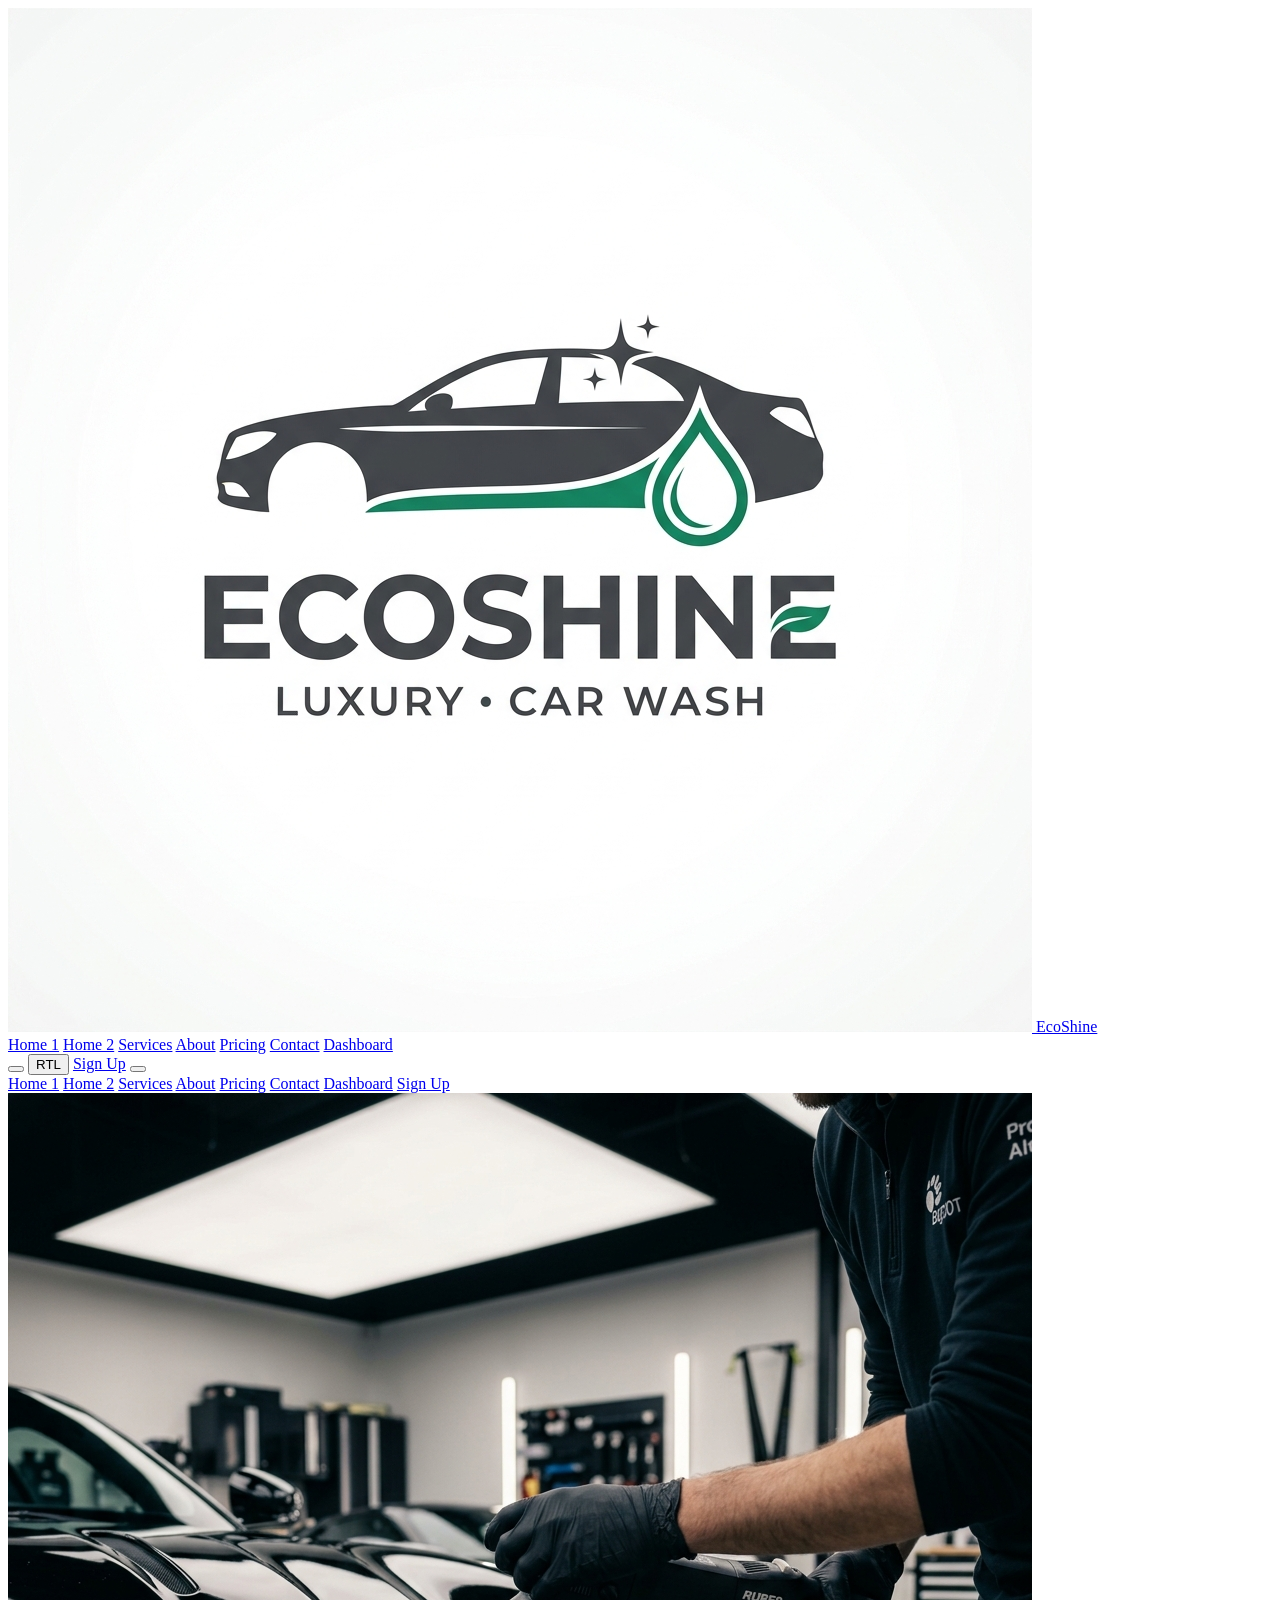
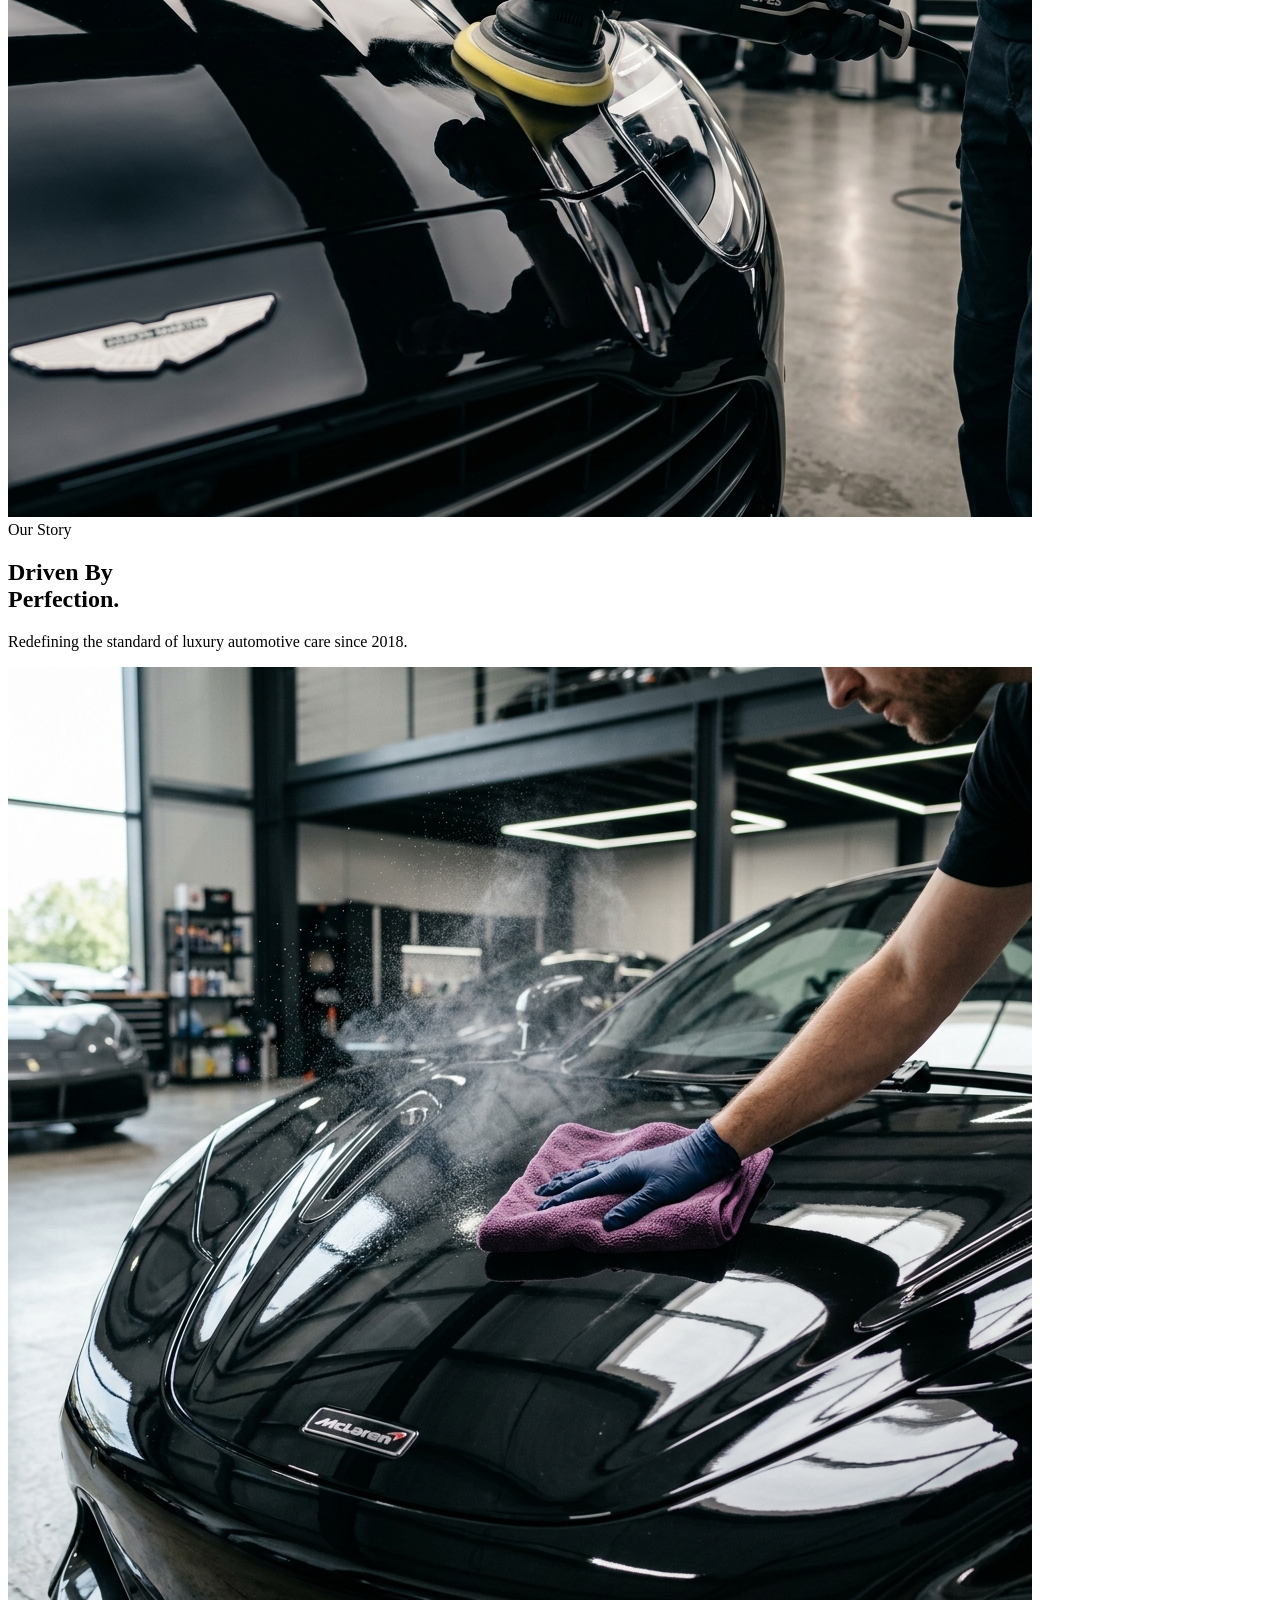
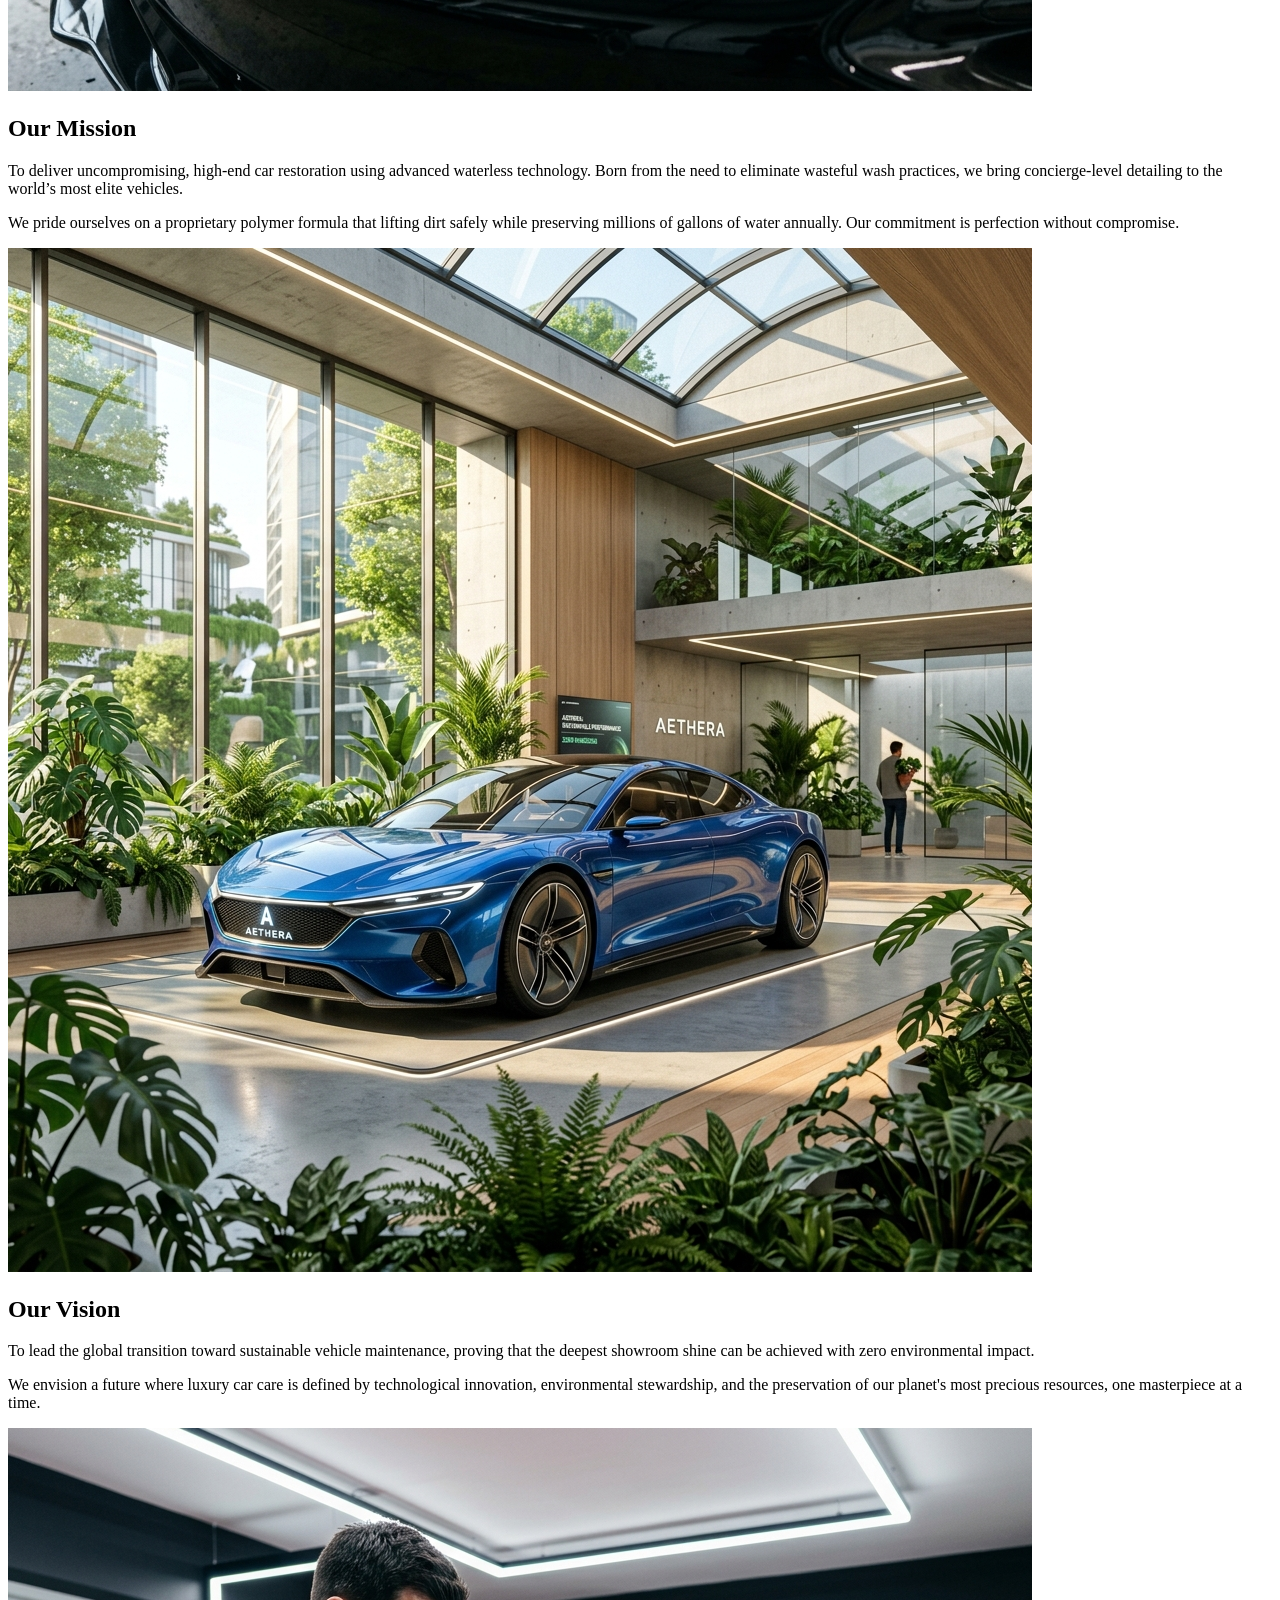
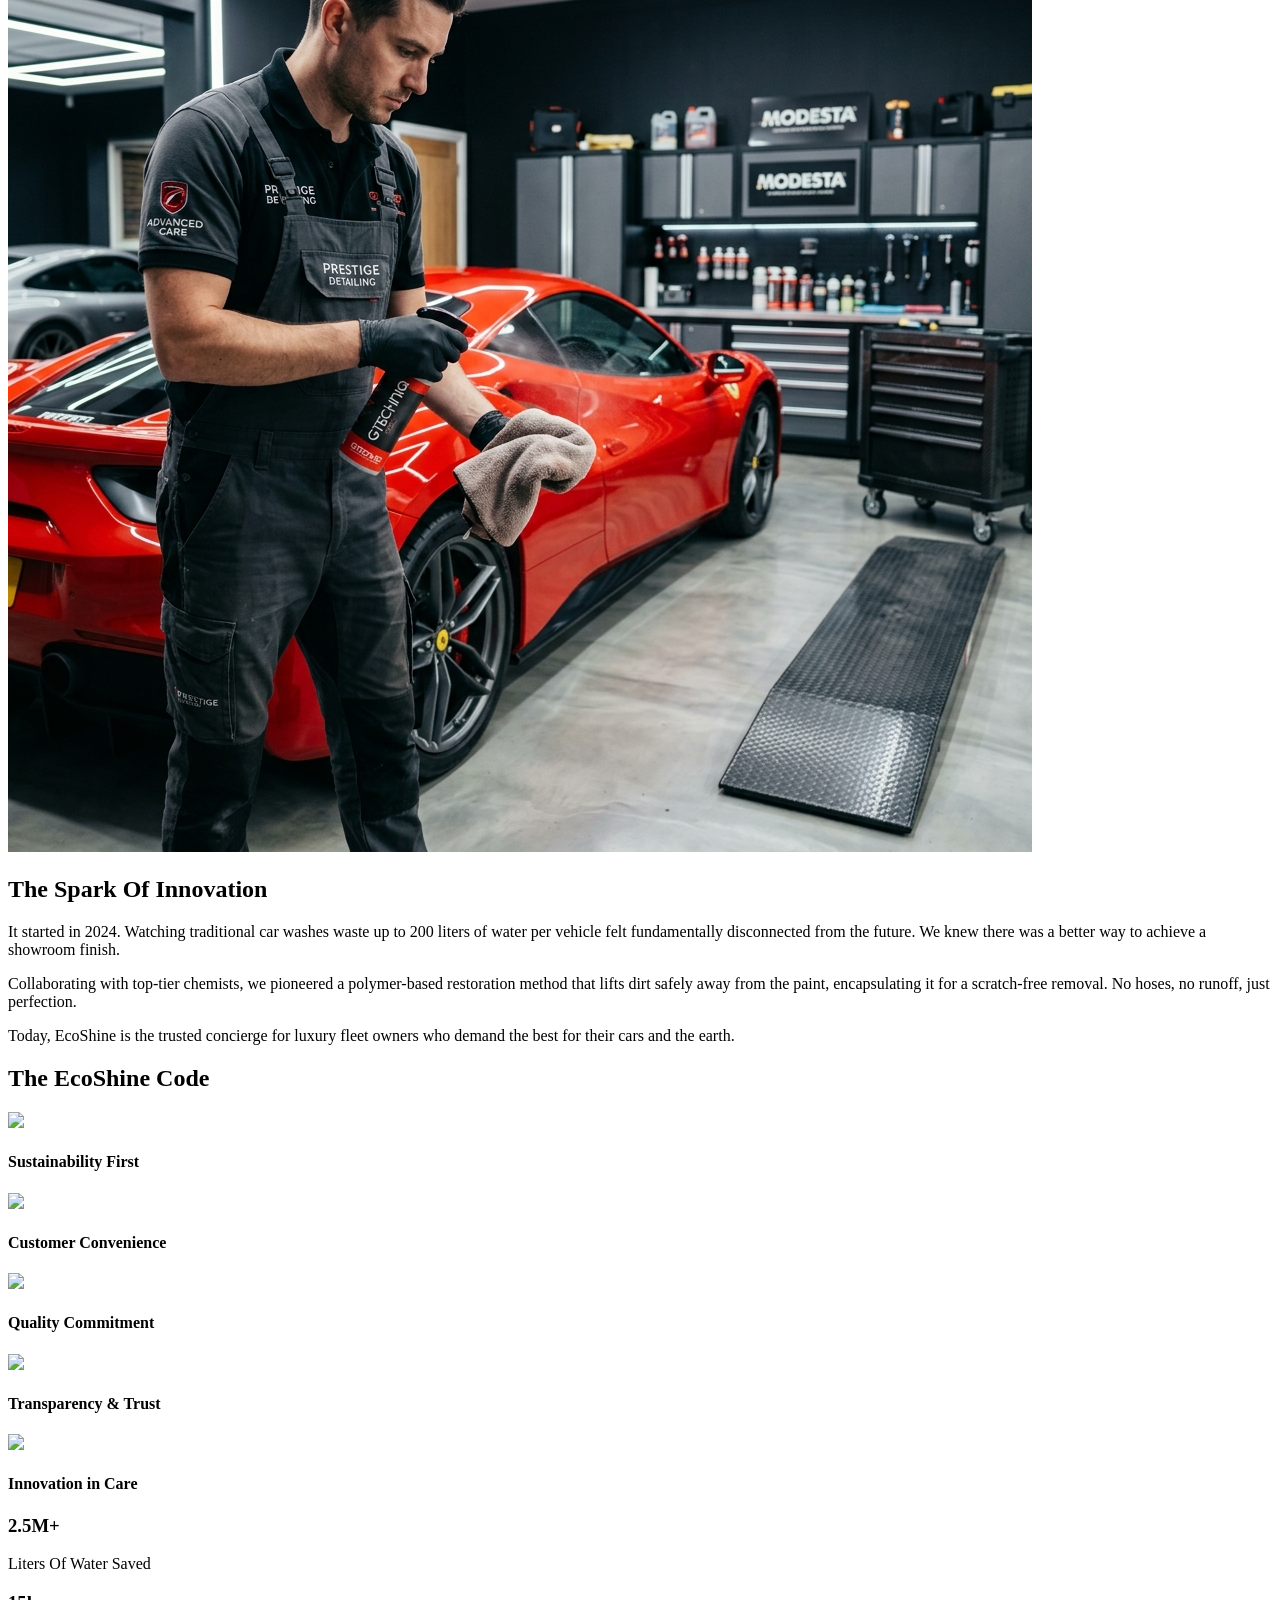
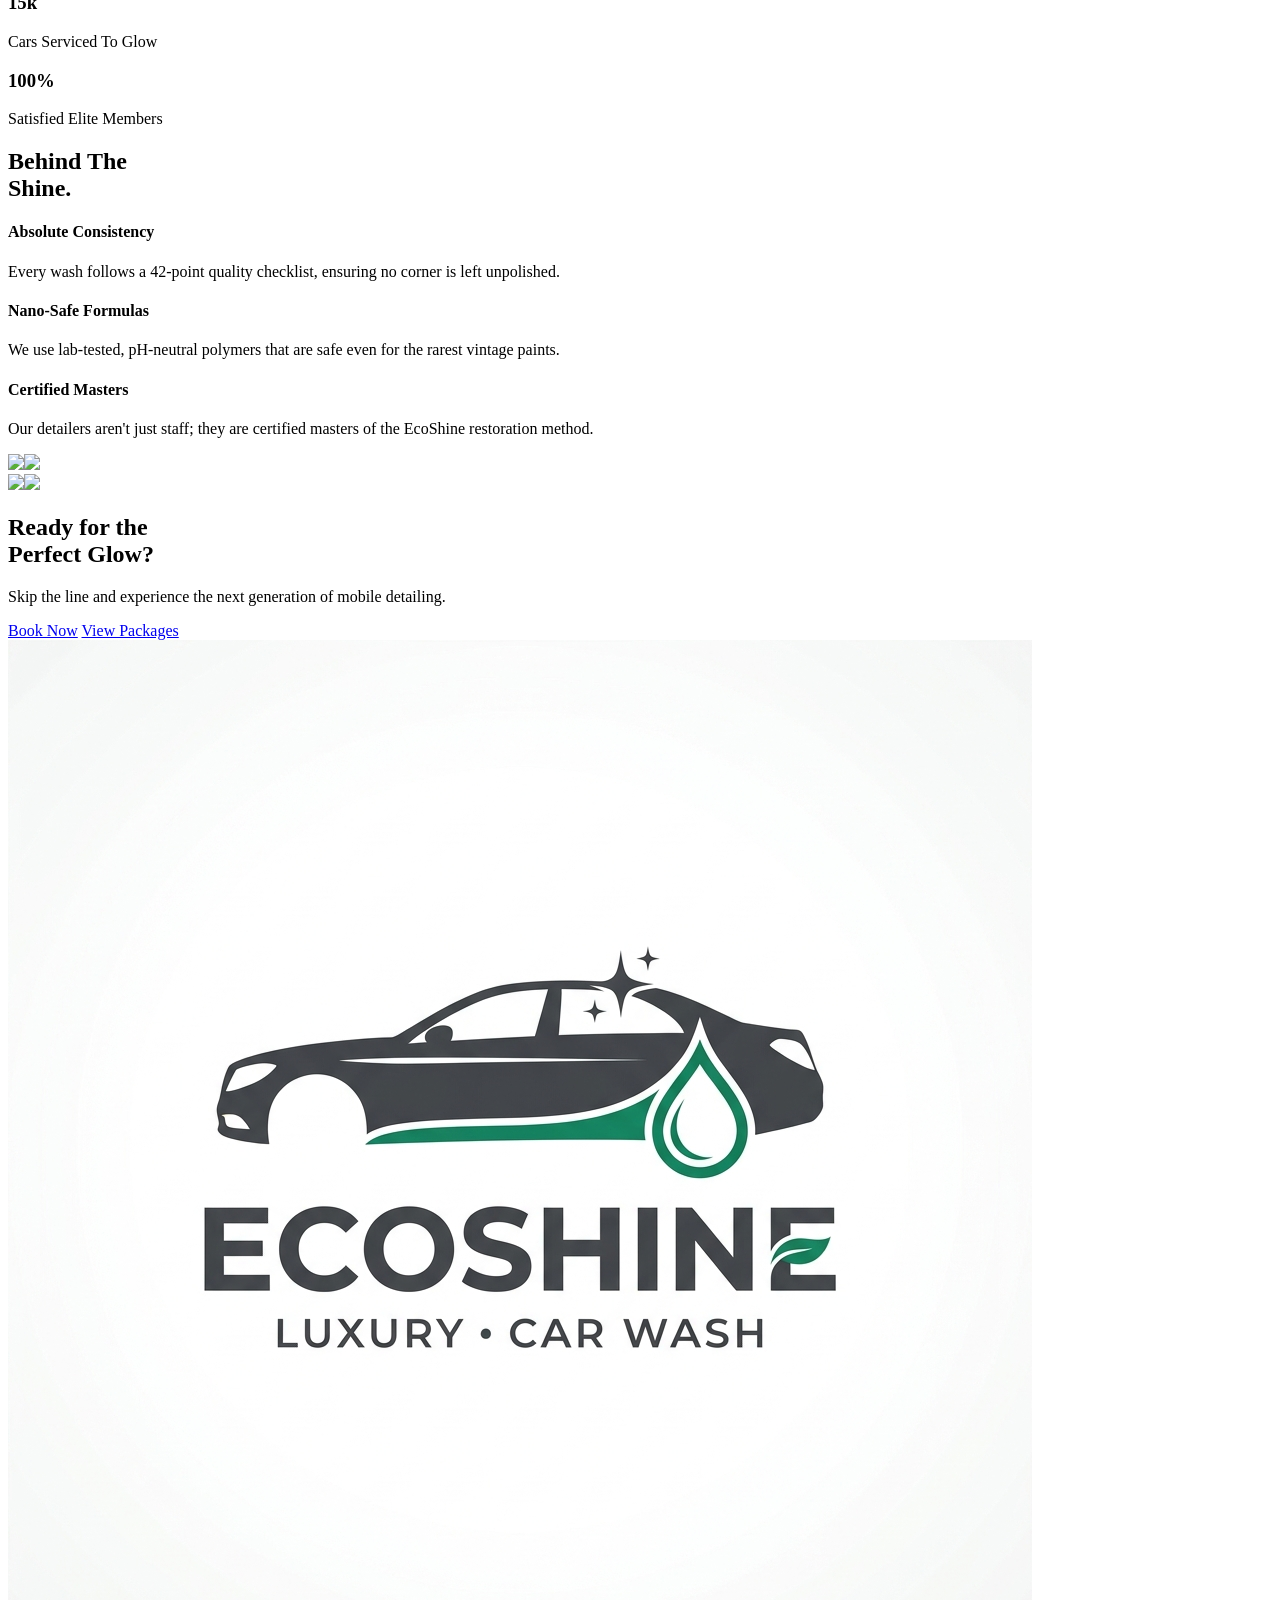
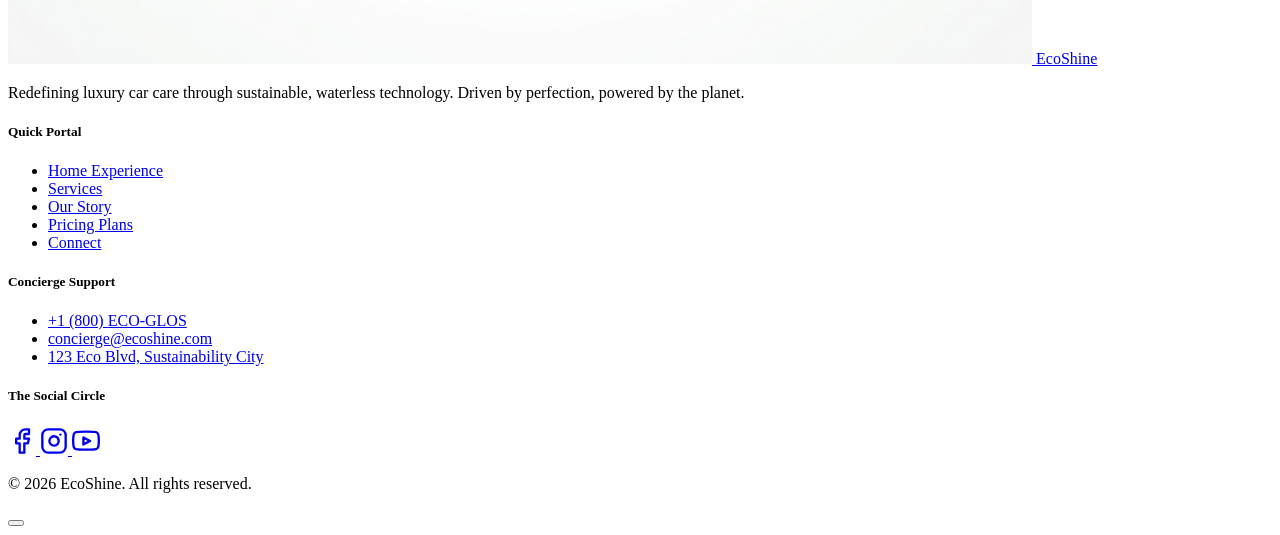
==== commit 8b20fea4: "dashboard" ====
--- a/about.html
+++ b/about.html
@@ -30,21 +30,21 @@
 <body class="bg-white dark:bg-black text-emerald-950 dark:text-gray-100 transition-colors duration-300 overflow-x-hidden">
 
     <!-- Header -->
-    <header class="fixed top-0 w-full z-50 transition-all duration-300 bg-white/10 dark:bg-black/10 backdrop-blur-md">
-        <nav class="container mx-auto px-4 py-4 flex items-center justify-between">
+    <header class="fixed top-0 w-full z-50 transition-all duration-300 bg-white/80 dark:bg-black/80 backdrop-blur-md shadow-sm">
+        <nav class="container mx-auto px-4 py-4 flex items-center justify-between relative">
             <a href="index.html" class="flex items-center space-x-2 sm:space-x-4 group shrink-0">
                 <img src="assets/images/logo.png" alt="EcoShine Logo"
-                    class="w-8 h-8 sm:w-12 sm:h-12 object-contain group-hover:scale-110 transition-transform">
-                <span class="text-lg sm:text-3xl font-outfit font-black uppercase tracking-tighter dark:text-white truncate">EcoShine</span>
+                    class="w-10 h-10 md:w-12 md:h-12 object-contain group-hover:scale-110 transition-transform">
+                <span class="text-2xl md:text-3xl font-outfit font-black uppercase tracking-tighter text-emerald-500 truncate">EcoShine</span>
             </a>
-            <div class="hidden xl:flex items-center space-x-8 text-sm font-black uppercase tracking-widest ml-20">
+            <div class="hidden xl:flex items-center space-x-8 text-sm font-black uppercase tracking-widest absolute left-1/2 transform -translate-x-1/2">
                 <a href="index.html"
                     class="hover:text-emerald-500 transition-colors text-emerald-950 dark:text-white whitespace-nowrap">Home 1</a>
                 <a href="home2.html"
                     class="hover:text-emerald-500 transition-colors text-emerald-950 dark:text-white whitespace-nowrap">Home 2</a>
-                <a href="about.html" class="text-emerald-500 font-bold whitespace-nowrap">About</a>
                 <a href="services.html"
                     class="hover:text-emerald-500 transition-colors text-emerald-950 dark:text-white whitespace-nowrap">Services</a>
+                <a href="about.html" class="text-emerald-500 font-bold whitespace-nowrap">About</a>
                 <a href="pricing.html"
                     class="hover:text-emerald-500 transition-colors text-emerald-950 dark:text-white whitespace-nowrap">Pricing</a>
                 <a href="contact.html"
@@ -71,8 +71,8 @@
             class="hidden xl:hidden flex-col items-center py-8 space-y-6 bg-white dark:bg-emerald-900 shadow-xl border-t border-emerald-100 dark:border-emerald-800">
             <a href="index.html" class="text-xl font-bold hover:text-emerald-500 transition-colors">Home 1</a>
             <a href="home2.html" class="text-xl font-bold hover:text-emerald-500 transition-colors">Home 2</a>
+            <a href="services.html" class="text-xl font-bold hover:text-emerald-500 transition-colors">Services</a>
             <a href="about.html" class="text-xl font-bold hover:text-emerald-500 transition-colors text-emerald-500">About</a>
-            <a href="services.html" class="text-xl font-bold hover:text-emerald-500 transition-colors">Services</a>
             <a href="pricing.html" class="text-xl font-bold hover:text-emerald-500 transition-colors">Pricing</a>
             <a href="contact.html" class="text-xl font-bold hover:text-emerald-500 transition-colors">Contact</a>
             <a href="dashboard.html" class="text-xl font-bold hover:text-emerald-500 transition-colors">Dashboard</a>
@@ -217,7 +217,7 @@
                             Transparency & Trust</h4>
                     </div>
                     <div
-                        class="text-center space-y-6 p-8 bg-emerald-50 dark:bg-emerald-950 rounded-[2.5rem] border border-emerald-100 dark:border-emerald-800 group hover:bg-emerald-500 dark:hover:bg-emerald-500 transition-all duration-500">
+                        class="text-center space-y-6 p-8 bg-emerald-50 dark:bg-emerald-950 rounded-[2.5rem] border border-emerald-100 dark:border-emerald-800 group hover:bg-emerald-500 dark:hover:bg-emerald-500 transition-all duration-500 md:col-span-2 lg:col-span-1 md:w-1/2 md:mx-auto lg:w-full">
                         <div class="w-full h-24 rounded-2xl overflow-hidden mb-4"><img
                                 src="https://images.pexels.com/photos/3861969/pexels-photo-3861969.jpeg?auto=compress&cs=tinysrgb&w=400"
                                 class="w-full h-full object-cover grayscale group-hover:grayscale-0 transition-all duration-500">
@@ -258,9 +258,9 @@
                         <h2 class="text-3xl md:text-6xl font-outfit font-black uppercase italic tracking-tighter leading-none">Behind The <br><span class="text-emerald-500">Shine.</span></h2>
                     <div class="space-y-8">
                         <div class="flex gap-6 group">
-                            <div
-                                class="w-10 h-10 shrink-0 bg-emerald-500 text-emerald-950 rounded-xl flex items-center justify-center font-black">
-                                ?</div>
+                            <div class="w-10 h-10 shrink-0 bg-emerald-500 text-emerald-950 rounded-xl flex items-center justify-center font-black">
+                                <i data-lucide="check-circle" class="w-5 h-5"></i>
+                            </div>
                             <div class="space-y-2">
                                 <h4 class="text-xl font-bold uppercase italic tracking-tighter">Absolute Consistency
                                 </h4>
@@ -269,9 +269,9 @@
                             </div>
                         </div>
                         <div class="flex gap-6 group">
-                            <div
-                                class="w-10 h-10 shrink-0 bg-emerald-500 text-emerald-950 rounded-xl flex items-center justify-center font-black">
-                                ?</div>
+                            <div class="w-10 h-10 shrink-0 bg-emerald-500 text-emerald-950 rounded-xl flex items-center justify-center font-black">
+                                <i data-lucide="shield-check" class="w-5 h-5"></i>
+                            </div>
                             <div class="space-y-2">
                                 <h4 class="text-xl font-bold uppercase italic tracking-tighter">Nano-Safe Formulas</h4>
                                 <p class="text-gray-500 text-sm">We use lab-tested, pH-neutral polymers that are safe
@@ -279,9 +279,9 @@
                             </div>
                         </div>
                         <div class="flex gap-6 group">
-                            <div
-                                class="w-10 h-10 shrink-0 bg-emerald-500 text-emerald-950 rounded-xl flex items-center justify-center font-black">
-                                ?</div>
+                            <div class="w-10 h-10 shrink-0 bg-emerald-500 text-emerald-950 rounded-xl flex items-center justify-center font-black">
+                                <i data-lucide="award" class="w-5 h-5"></i>
+                            </div>
                             <div class="space-y-2">
                                 <h4 class="text-xl font-bold uppercase italic tracking-tighter">Certified Masters</h4>
                                 <p class="text-gray-500 text-sm">Our detailers aren't just staff; they are certified
@@ -306,15 +306,17 @@
             </div>
         </section>
 
-        <!-- [7] Final CTA -->
-        <section class="py-32 bg-emerald-500 text-emerald-950 text-center">
-            <div class="container mx-auto px-6 space-y-12">
-                <h2 class="text-4xl md:text-8xl font-outfit font-black uppercase italic tracking-tighter leading-none">
-                    Join The <br>Revolution.</h2>
-                <div class="flex justify-center">
-                    <a href="signup.html"
-                        class="w-full md:w-auto px-12 py-6 bg-black text-white font-black text-xl rounded-3xl shadow-2xl hover:scale-105 active:scale-95 transition-all duration-300 uppercase italic">Start
-                        Your Eco Journey</a>
+        <!-- Ready for Glow CTA -->
+        <section class="py-32 bg-white dark:bg-black">
+            <div class="container mx-auto px-6">
+                <div class="bg-black dark:bg-emerald-950/20 rounded-[4rem] p-12 md:p-24 text-center space-y-8 relative overflow-hidden">
+                    <div class="absolute inset-x-0 bottom-0 h-px bg-gradient-to-r from-transparent via-emerald-500 to-transparent"></div>
+                    <h2 class="text-4xl md:text-7xl font-outfit font-black uppercase text-white italic leading-none">Ready for the<br><span class="text-emerald-500">Perfect Glow?</span></h2>
+                    <p class="text-white/60 text-lg md:text-xl max-w-2xl mx-auto">Skip the line and experience the next generation of mobile detailing.</p>
+                    <div class="flex flex-col md:flex-row items-center justify-center gap-6">
+                        <a href="contact.html" class="px-12 py-5 bg-emerald-500 text-emerald-950 font-black text-lg md:text-xl rounded-2xl hover:scale-105 transition-all w-full md:w-auto text-center whitespace-nowrap">Book Now</a>
+                        <a href="pricing.html" class="px-12 py-5 bg-white/10 text-white border border-white/20 font-black text-lg md:text-xl rounded-2xl hover:bg-white/20 transition-all w-full md:w-auto uppercase italic text-center whitespace-nowrap">View Packages</a>
+                    </div>
                 </div>
             </div>
         </section>
@@ -323,74 +325,59 @@
     <!-- Footer -->
     <footer class="py-24 bg-emerald-50 dark:bg-black text-emerald-950 dark:text-white border-t border-emerald-100 dark:border-white/10 transition-colors duration-500">
         <div class="container mx-auto px-4 md:px-16 lg:px-24">
-            <div class="grid grid-cols-1 md:grid-cols-2 lg:grid-cols-4 gap-16 mb-20 items-start">
-                <div class="space-y-6">
+            <div class="grid grid-cols-1 sm:grid-cols-2 lg:grid-cols-4 gap-x-12 gap-y-16 mb-20 items-start">
+                <!-- About Section -->
+                <div class="space-y-6 flex flex-col items-center sm:items-start text-center sm:text-left">
                     <a href="index.html" class="flex items-center gap-4 group">
-                        <img src="assets/images/logo.png" alt="EcoShine Logo" class="w-10 h-10 object-contain group-hover:scale-110 transition-transform">
-                        <span class="text-2xl font-outfit font-black uppercase tracking-tighter leading-none text-emerald-950 dark:text-white">EcoShine</span>
+                        <img src="assets/images/logo.png" alt="EcoShine Logo" class="w-10 h-10 md:w-12 md:h-12 object-contain group-hover:scale-110 transition-transform">
+                        <span class="text-2xl md:text-3xl font-outfit font-black uppercase tracking-tighter leading-none text-emerald-500">EcoShine</span>
                     </a>
-                    <p class="text-emerald-900/60 dark:text-emerald-100/50 text-xs font-semibold leading-relaxed max-w-xs uppercase tracking-wider">
+                    <p class="text-emerald-900/60 dark:text-emerald-100/50 text-[10px] sm:text-xs font-semibold leading-relaxed max-w-xs uppercase tracking-wider">
                         Redefining luxury car care through sustainable, waterless technology. Driven by perfection, powered by the planet.
                     </p>
                 </div>
 
                 <!-- Quick Links -->
-                <div class="space-y-8">
+                <div class="space-y-8 flex flex-col items-center sm:items-start text-center sm:text-left">
                     <h5 class="text-xs font-black uppercase tracking-[0.3em] text-emerald-500">Quick Portal</h5>
                     <ul class="space-y-4 text-sm font-black uppercase italic tracking-tighter">
-                        <li><a href="index.html" class="hover:text-emerald-500 transition-colors">Home Experience</a>
-                        </li>
+                        <li><a href="index.html" class="hover:text-emerald-500 transition-colors">Home Experience</a></li>
                         <li><a href="services.html" class="hover:text-emerald-500 transition-colors">Services</a></li>
                         <li><a href="about.html" class="hover:text-emerald-500 transition-colors">Our Story</a></li>
-                        <li><a href="pricing.html" class="hover:text-emerald-500 transition-colors">Pricing Plans</a>
-                        </li>
+                        <li><a href="pricing.html" class="hover:text-emerald-500 transition-colors">Pricing Plans</a></li>
                         <li><a href="contact.html" class="hover:text-emerald-500 transition-colors">Connect</a></li>
                     </ul>
                 </div>
 
                 <!-- Contact Info -->
-                <div class="space-y-8">
+                <div class="space-y-8 flex flex-col items-center sm:items-start text-center sm:text-left">
                     <h5 class="text-xs font-black uppercase tracking-[0.3em] text-emerald-500">Concierge Support</h5>
                     <ul class="space-y-4 text-sm font-black uppercase italic tracking-tighter">
-                        <li><a href="tel:+18003264567" class="hover:text-emerald-500 transition-colors">+1 (800)
-                                ECO-GLOS</a></li>
-                        <li><a href="mailto:concierge@ecoshine.com"
-                                class="hover:text-emerald-500 transition-colors">concierge@ecoshine.com</a></li>
-                        <li><a href="#" class="hover:text-emerald-500 transition-colors">123 Eco Blvd, Sustainability
-                                City</a></li>
+                        <li><a href="tel:+18003264567" class="hover:text-emerald-500 transition-colors">+1 (800) ECO-GLOS</a></li>
+                        <li><a href="mailto:concierge@ecoshine.com" class="hover:text-emerald-500 transition-colors">concierge@ecoshine.com</a></li>
+                        <li><a href="#" class="hover:text-emerald-500 transition-colors">123 Eco Blvd, Sustainability City</a></li>
                     </ul>
                 </div>
 
                 <!-- Social Media -->
-                <div class="space-y-8 text-center md:text-left">
+                <div class="space-y-8 flex flex-col items-center sm:items-start text-center sm:text-left">
                     <h5 class="text-xs font-black uppercase tracking-[0.3em] text-emerald-500">The Social Circle</h5>
-                    <div class="flex items-center justify-center md:justify-start gap-8">
-                        <a href="https://facebook.com"
-                            class="text-emerald-500 hover:text-emerald-950 dark:hover:text-white transition-all hover:scale-110 group/icon">
-                            <svg xmlns="http://www.w3.org/2000/svg" width="28" height="28" viewBox="0 0 24 24"
-                                fill="none" stroke="currentColor" stroke-width="2" stroke-linecap="round"
-                                stroke-linejoin="round" class="group-hover/icon:rotate-6 transition-transform">
+                    <div class="flex items-center justify-center sm:justify-start gap-8">
+                        <a href="https://facebook.com" class="text-emerald-500 hover:text-emerald-950 dark:hover:text-white transition-all hover:scale-110 group/icon">
+                            <svg xmlns="http://www.w3.org/2000/svg" width="28" height="28" viewBox="0 0 24 24" fill="none" stroke="currentColor" stroke-width="2" stroke-linecap="round" stroke-linejoin="round" class="group-hover/icon:rotate-6 transition-transform">
                                 <path d="M18 2h-3a5 5 0 0 0-5 5v3H7v4h3v8h4v-8h3l1-4h-4V7a1 1 0 0 1 1-1h3z"></path>
                             </svg>
                         </a>
-                        <a href="https://instagram.com"
-                            class="text-emerald-500 hover:text-emerald-950 dark:hover:text-white transition-all hover:scale-110 group/icon">
-                            <svg xmlns="http://www.w3.org/2000/svg" width="28" height="28" viewBox="0 0 24 24"
-                                fill="none" stroke="currentColor" stroke-width="2" stroke-linecap="round"
-                                stroke-linejoin="round" class="group-hover/icon:-rotate-6 transition-transform">
+                        <a href="https://instagram.com" class="text-emerald-500 hover:text-emerald-950 dark:hover:text-white transition-all hover:scale-110 group/icon">
+                            <svg xmlns="http://www.w3.org/2000/svg" width="28" height="28" viewBox="0 0 24 24" fill="none" stroke="currentColor" stroke-width="2" stroke-linecap="round" stroke-linejoin="round" class="group-hover/icon:-rotate-6 transition-transform">
                                 <rect x="2" y="2" width="20" height="20" rx="5" ry="5"></rect>
                                 <path d="M16 11.37A4 4 0 1 1 12.63 8 4 4 0 0 1 16 11.37z"></path>
                                 <line x1="17.5" y1="6.5" x2="17.51" y2="6.5"></line>
                             </svg>
                         </a>
-                        <a href="https://youtube.com"
-                            class="text-emerald-500 hover:text-emerald-950 dark:hover:text-white transition-all hover:scale-110 group/icon">
-                            <svg xmlns="http://www.w3.org/2000/svg" width="28" height="28" viewBox="0 0 24 24"
-                                fill="none" stroke="currentColor" stroke-width="2" stroke-linecap="round"
-                                stroke-linejoin="round" class="group-hover/icon:rotate-6 transition-transform">
-                                <path
-                                    d="M22.54 6.42a2.78 2.78 0 0 0-1.94-2C18.88 4 12 4 12 4s-6.88 0-8.6.46a2.78 2.78 0 0 0-1.94 2A29 29 0 0 0 1 11.75a29 29 0 0 0 .46 5.33A2.78 2.78 0 0 0 3.4 19c1.72.46 8.6.46 8.6.46s6.88 0 8.6-.46a2.78 2.78 0 0 0 1.94-2 29 29 0 0 0 .46-5.25 29 29 0 0 0-.46-5.33z">
-                                </path>
+                        <a href="https://youtube.com" class="text-emerald-500 hover:text-emerald-950 dark:hover:text-white transition-all hover:scale-110 group/icon">
+                            <svg xmlns="http://www.w3.org/2000/svg" width="28" height="28" viewBox="0 0 24 24" fill="none" stroke="currentColor" stroke-width="2" stroke-linecap="round" stroke-linejoin="round" class="group-hover/icon:rotate-6 transition-transform">
+                                <path d="M22.54 6.42a2.78 2.78 0 0 0-1.94-2C18.88 4 12 4 12 4s-6.88 0-8.6.46a2.78 2.78 0 0 0-1.94 2A29 29 0 0 0 1 11.75a29 29 0 0 0 .46 5.33A2.78 2.78 0 0 0 3.4 19c1.72.46 8.6.46 8.6.46s6.88 0 8.6-.46a2.78 2.78 0 0 0 1.94-2 29 29 0 0 0 .46-5.25 29 29 0 0 0-.46-5.33z"></path>
                                 <polygon points="9.75 15.02 15.5 12 9.75 8.98 9.75 15.02"></polygon>
                             </svg>
                         </a>
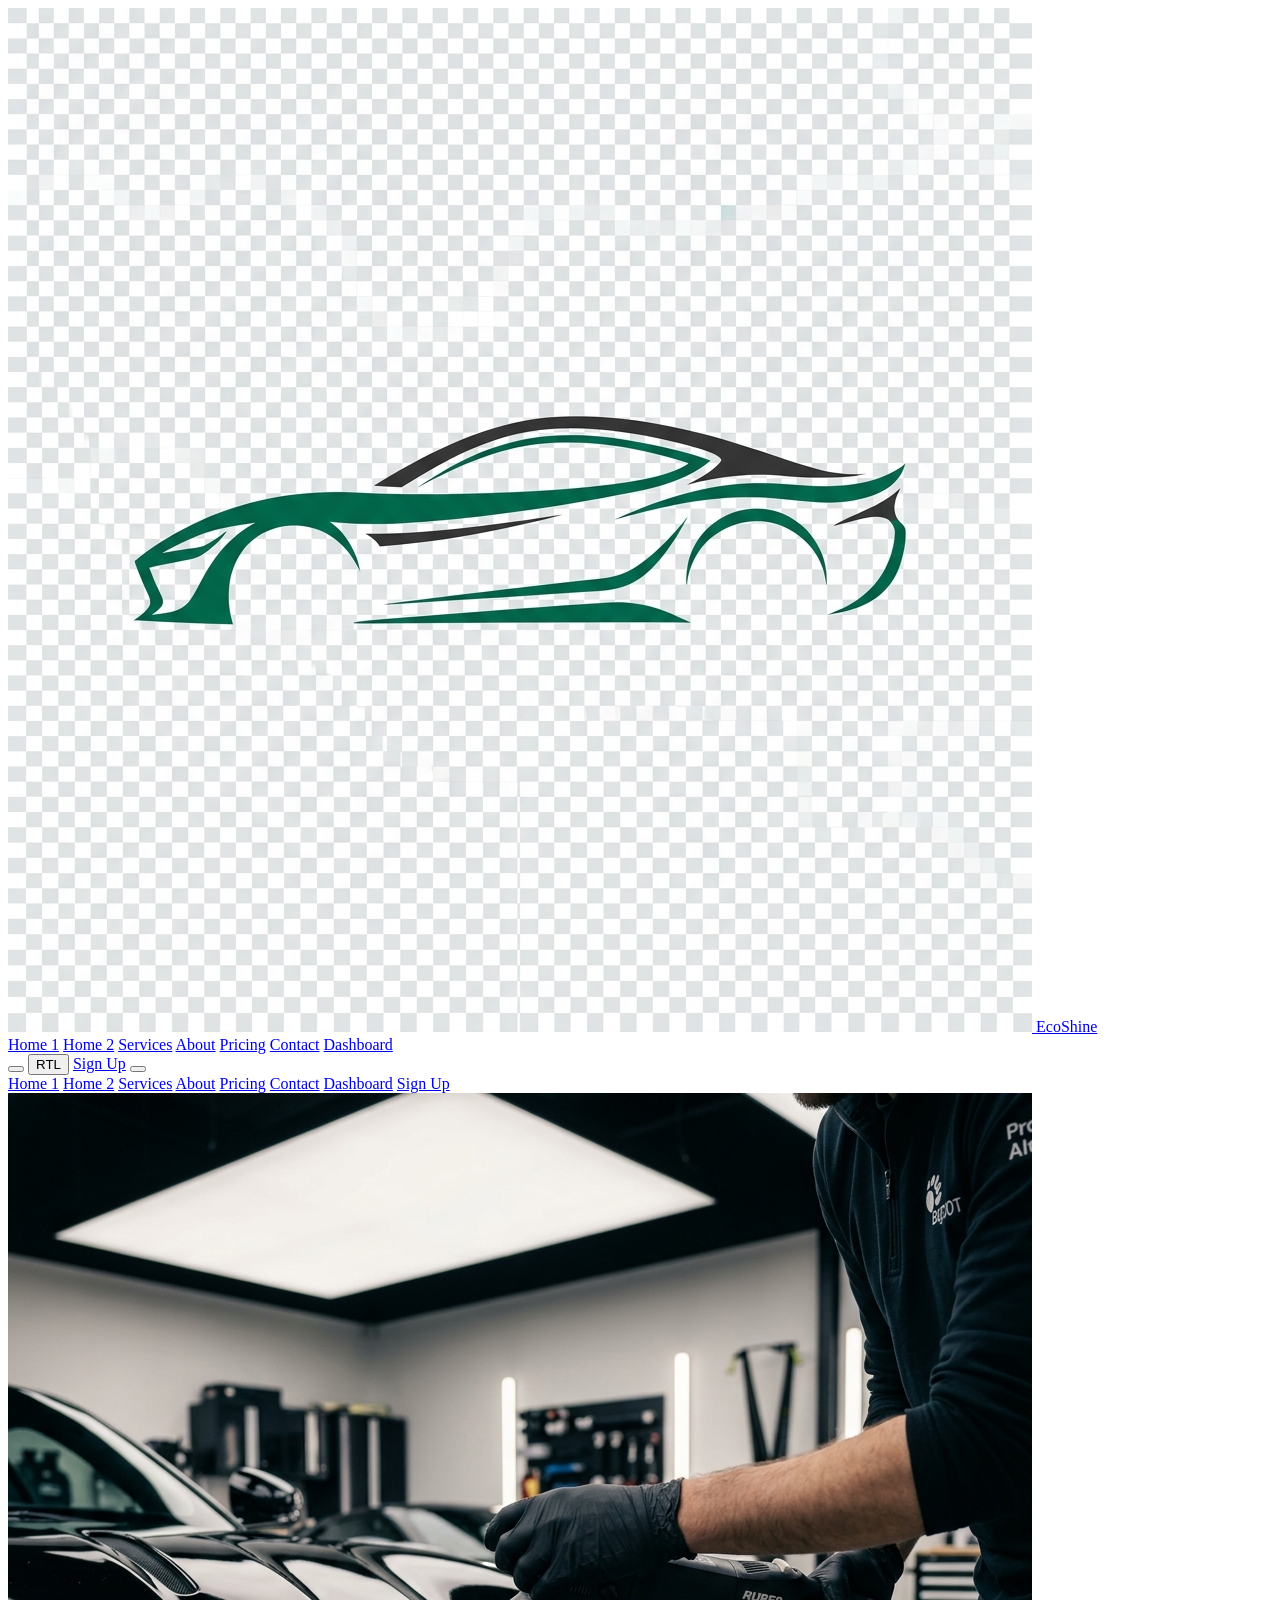
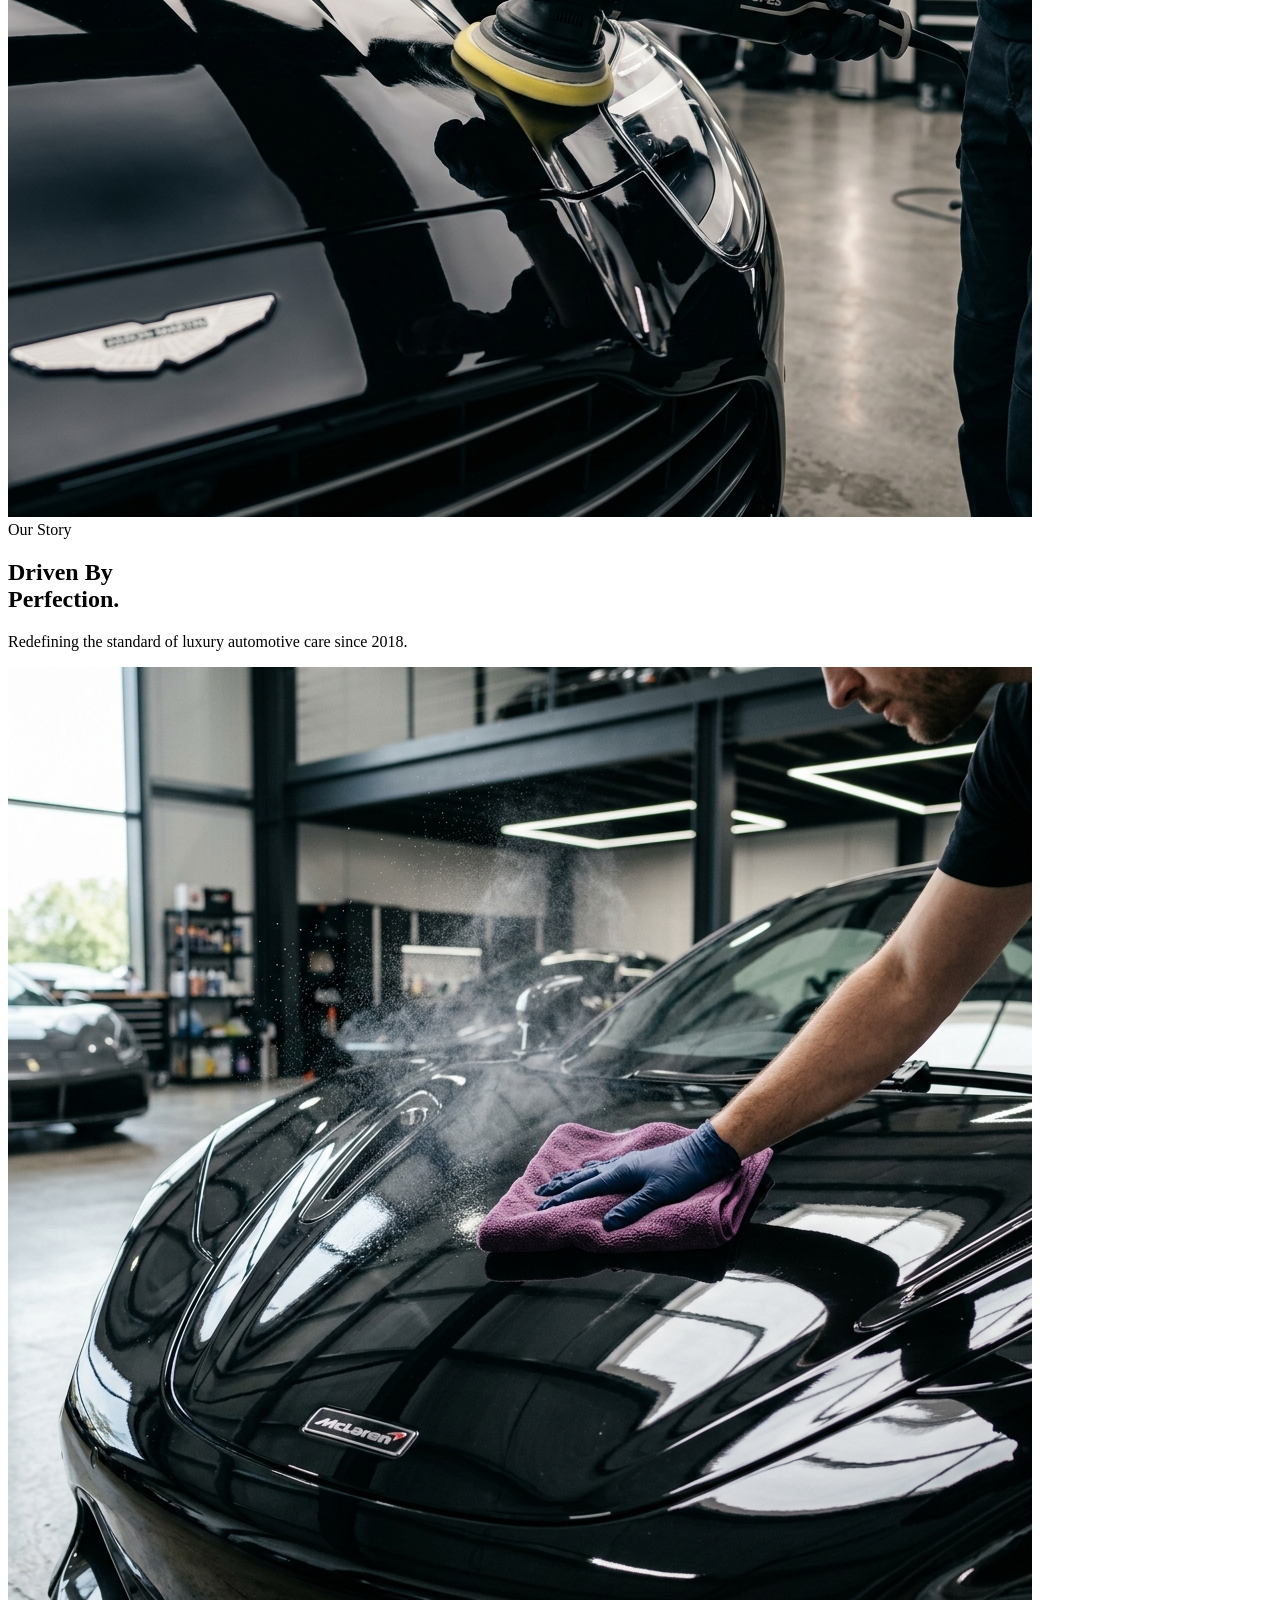
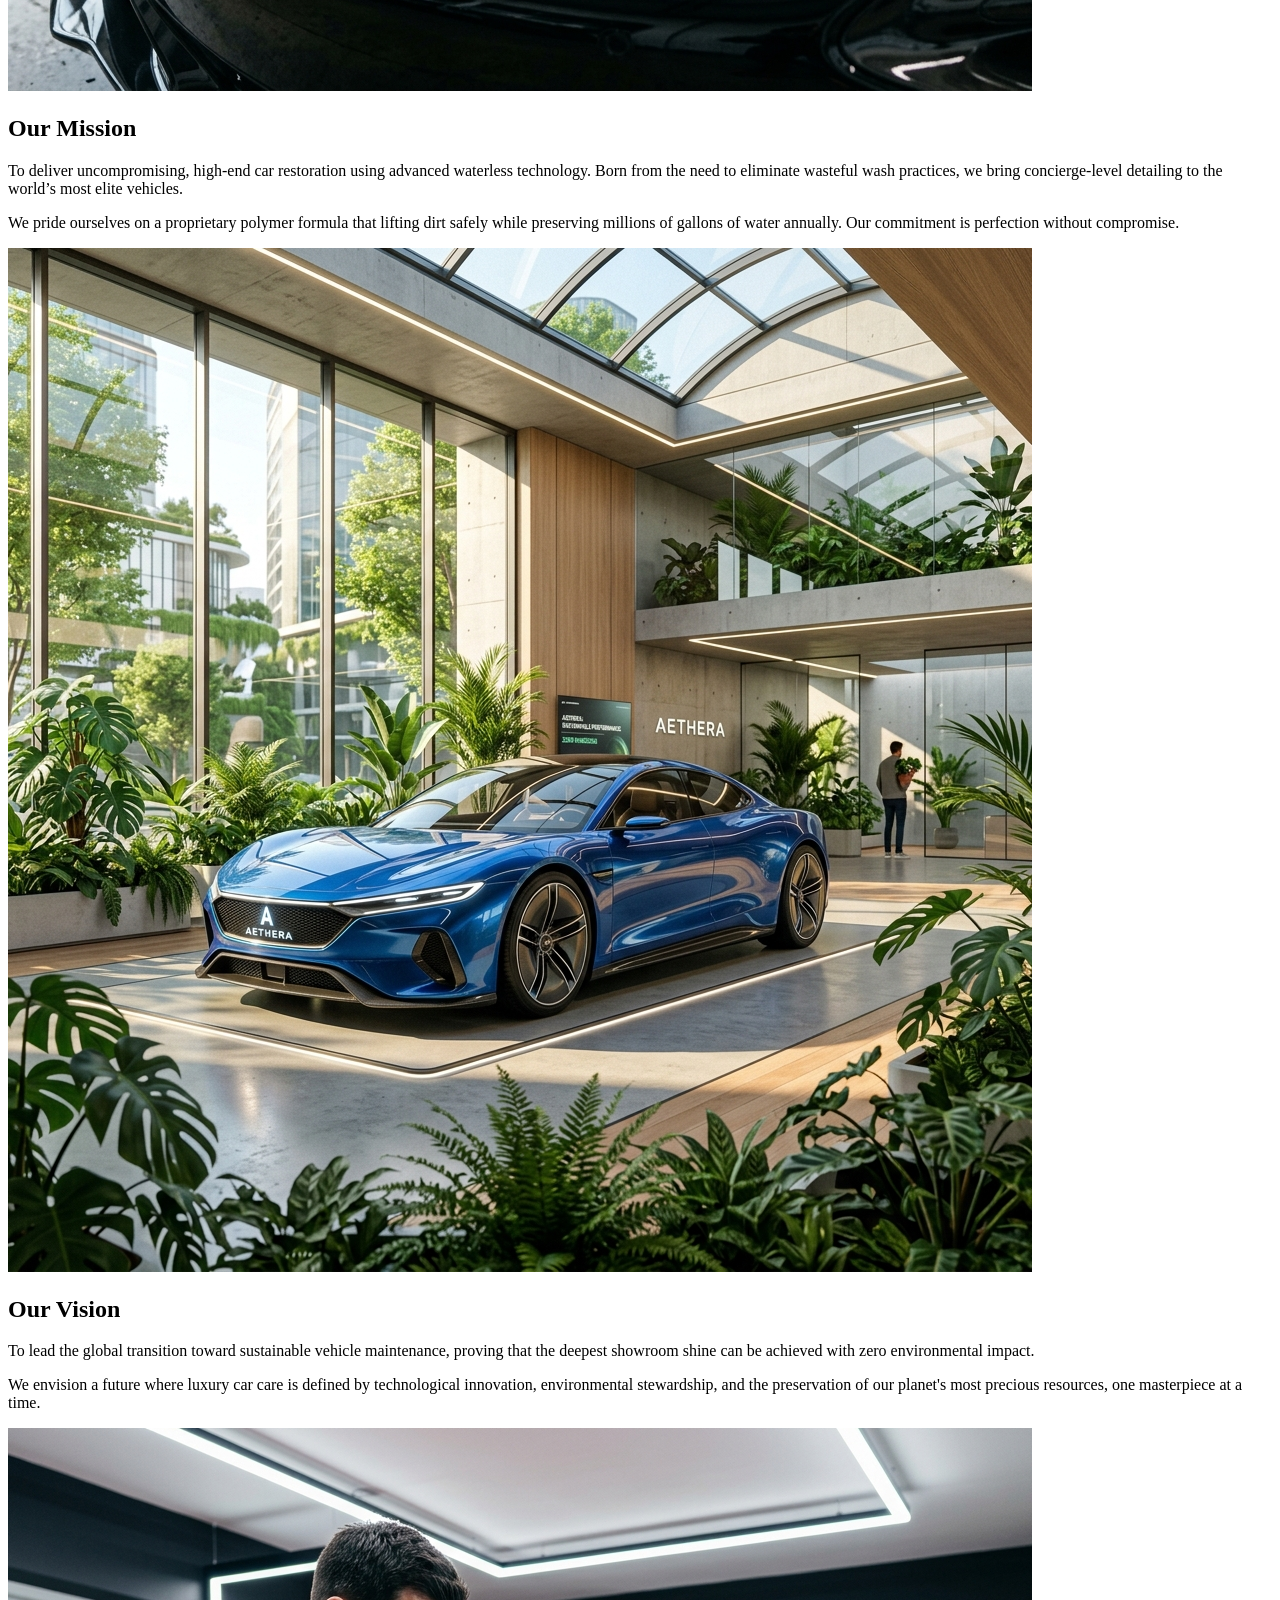
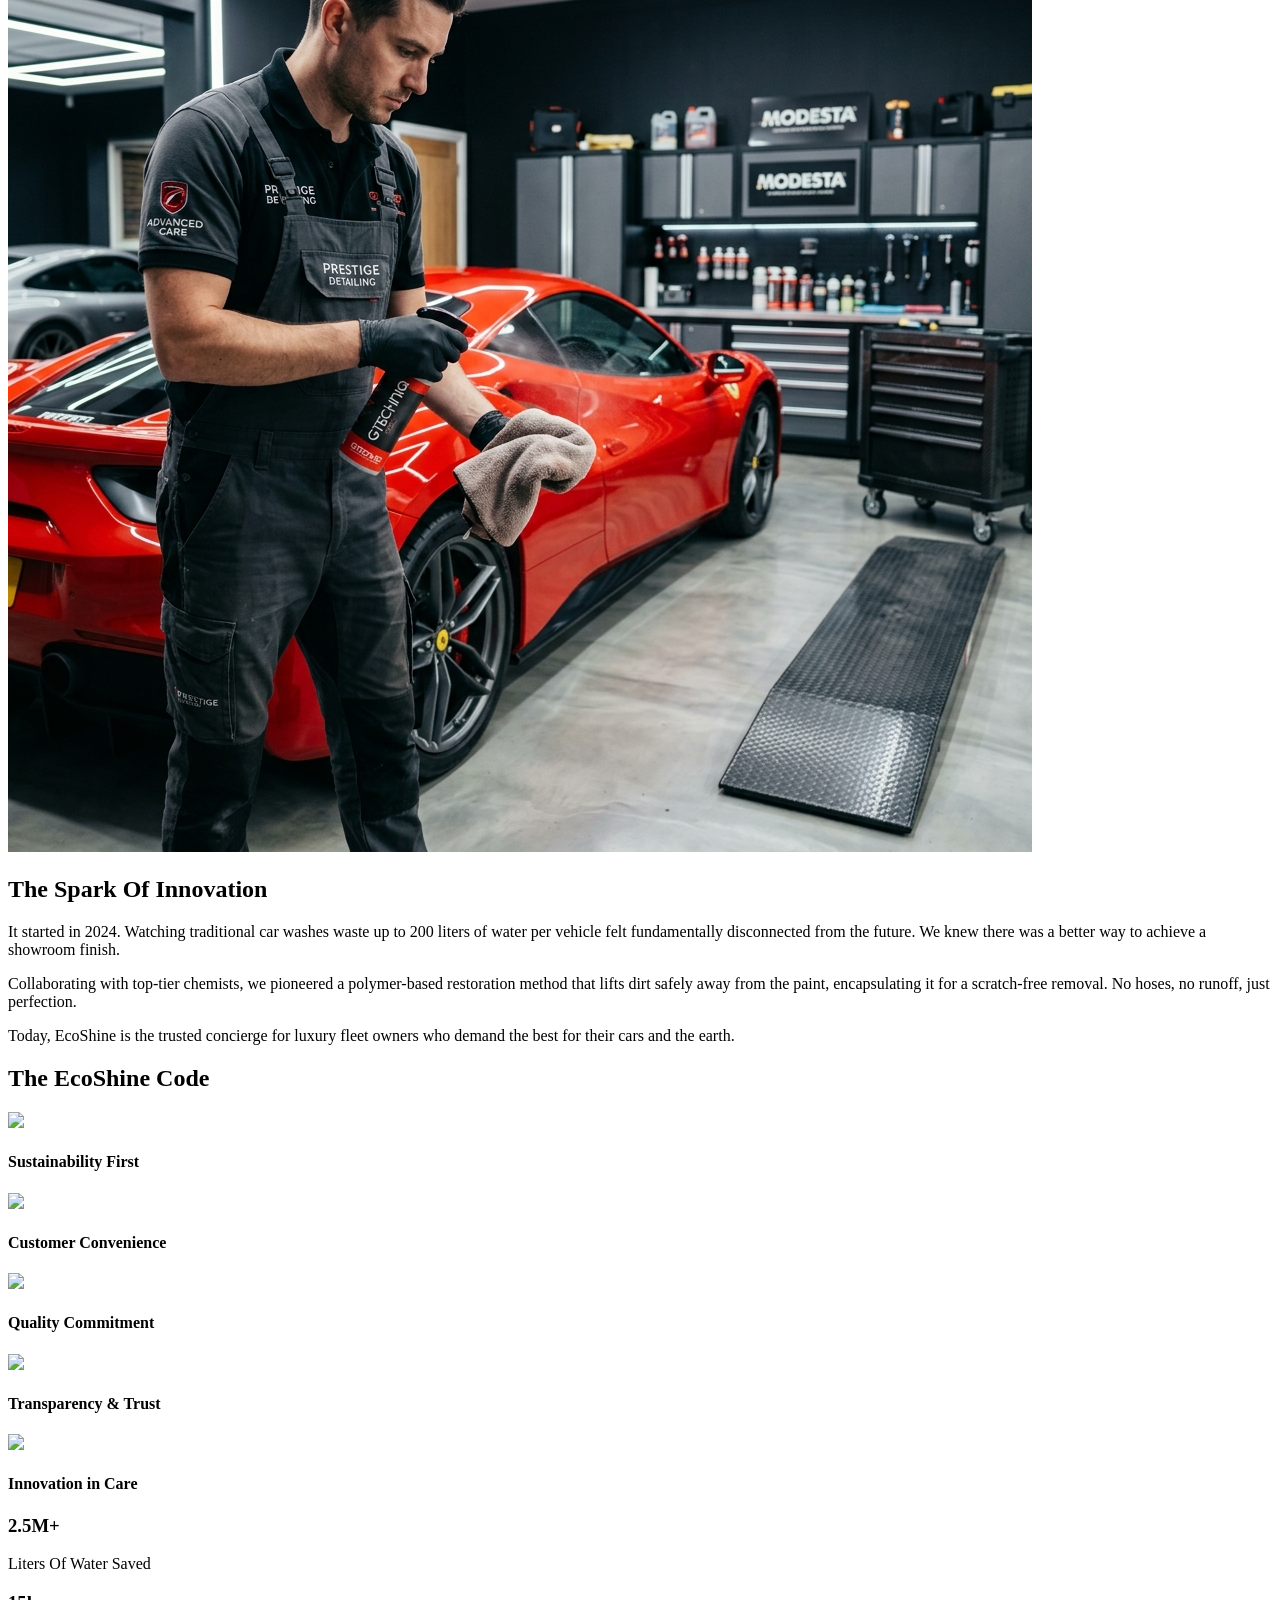
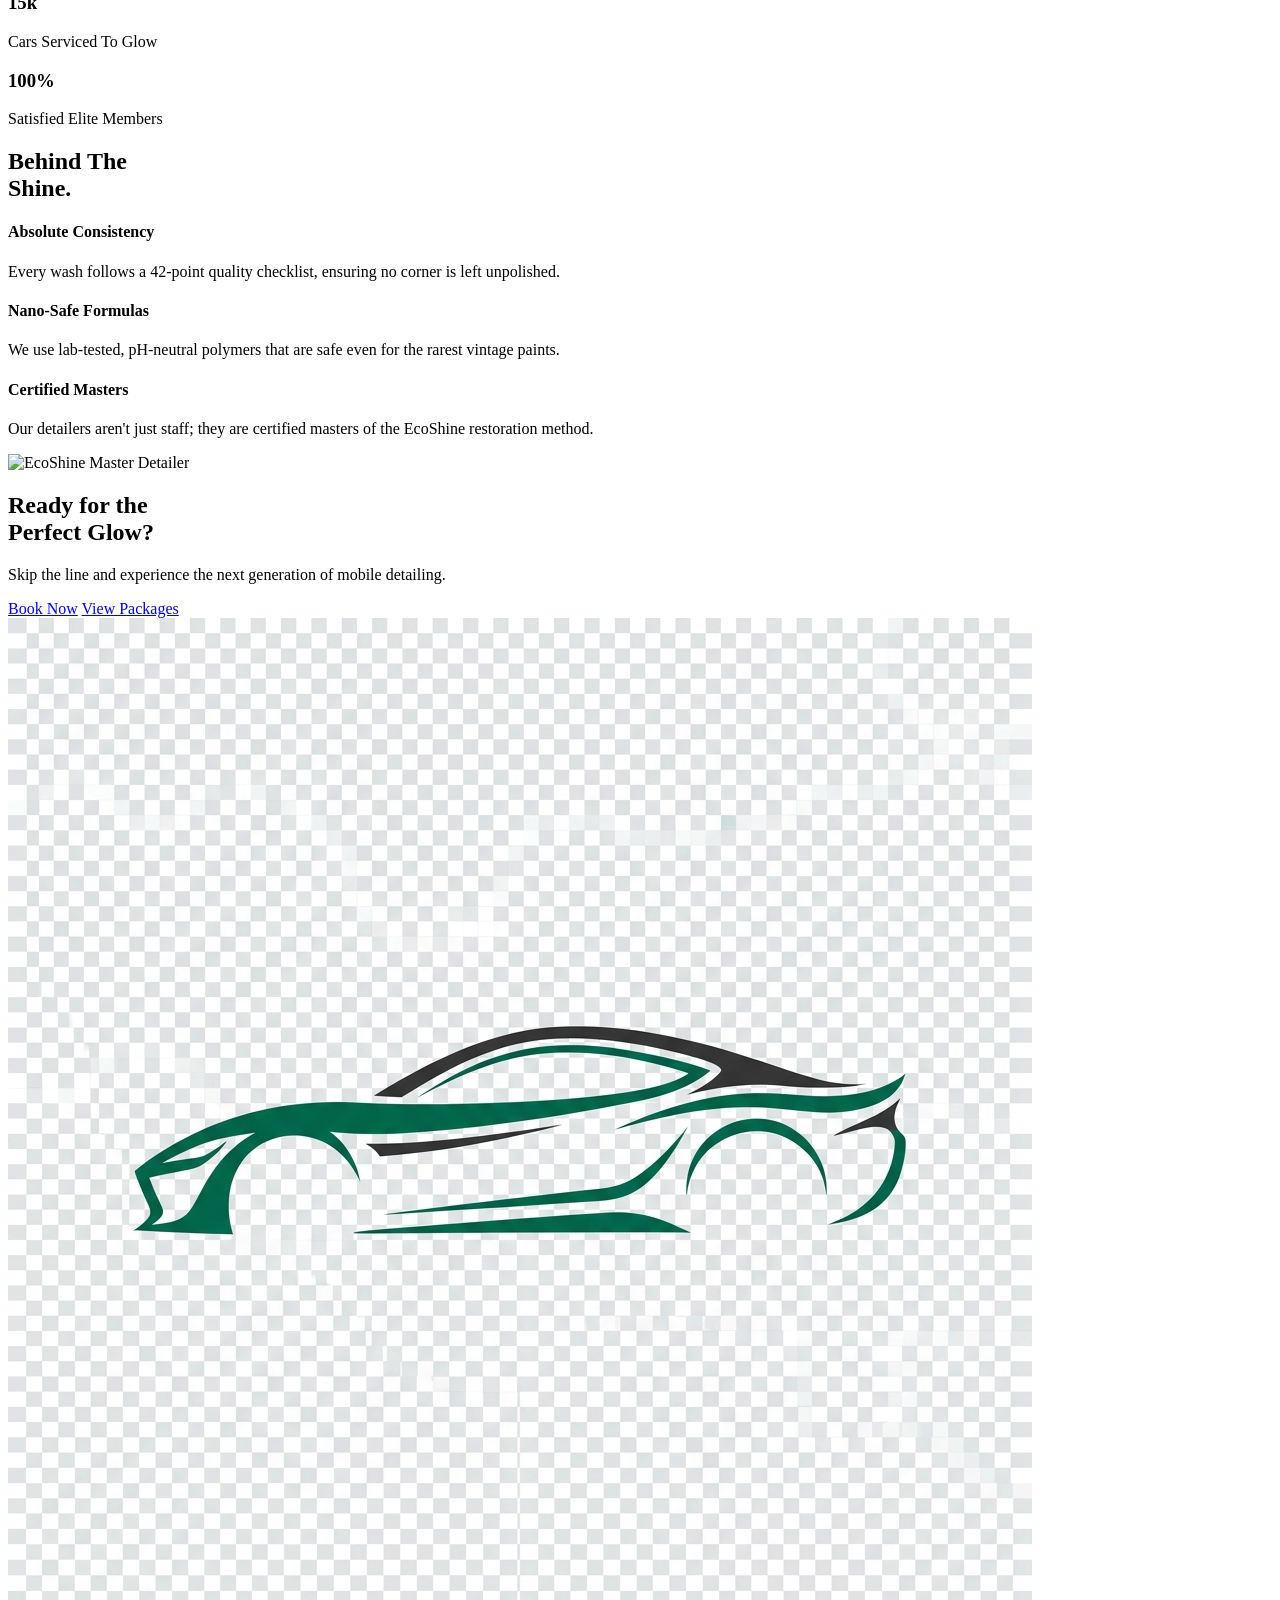
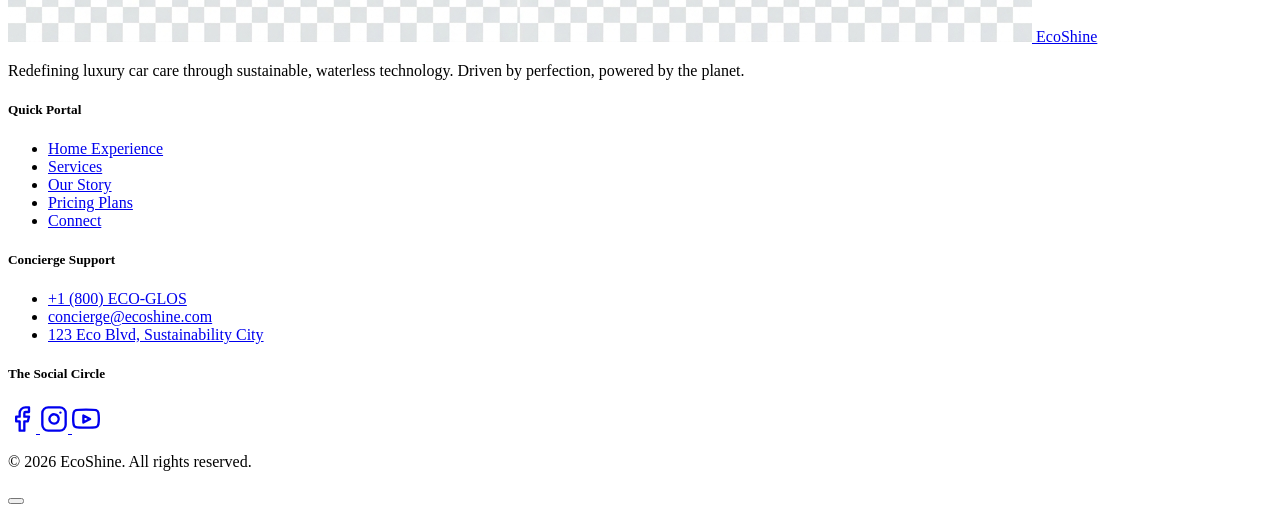
==== commit 34758d2c: "signup" ====
--- a/about.html
+++ b/about.html
@@ -75,7 +75,7 @@
             <a href="about.html" class="text-xl font-bold hover:text-emerald-500 transition-colors text-emerald-500">About</a>
             <a href="pricing.html" class="text-xl font-bold hover:text-emerald-500 transition-colors">Pricing</a>
             <a href="contact.html" class="text-xl font-bold hover:text-emerald-500 transition-colors">Contact</a>
-            <a href="dashboard.html" class="text-xl font-bold hover:text-emerald-500 transition-colors">Dashboard</a>
+            <a href="dashboard.html" class="w-2/3 px-8 py-4 bg-emerald-500 text-emerald-950 font-black text-xl rounded-2xl shadow-xl shadow-emerald-500/20 text-center hover:scale-105 active:scale-95 transition-all">Dashboard</a>
             <a href="signup.html" class="w-2/3 px-8 py-4 bg-emerald-500 text-emerald-950 font-black text-xl rounded-2xl shadow-xl shadow-emerald-500/20 text-center mt-4 hover:scale-105 active:scale-95 transition-all">Sign Up</a>
         </div>
     </header>
@@ -181,7 +181,7 @@
                         class="text-emerald-500">EcoShine</span> Code</h2>
                 <div class="grid md:grid-cols-2 lg:grid-cols-5 gap-8">
                     <div
-                        class="text-center space-y-6 p-8 bg-emerald-50 dark:bg-emerald-950 rounded-[2.5rem] border border-emerald-100 dark:border-emerald-800 group hover:bg-emerald-500 dark:hover:bg-emerald-500 transition-all duration-500">
+                        class="h-full flex flex-col justify-start text-center space-y-6 p-8 bg-emerald-50 dark:bg-emerald-950 rounded-[2.5rem] border border-emerald-100 dark:border-emerald-800 group hover:bg-emerald-500 dark:hover:bg-emerald-500 transition-all duration-500">
                         <div class="w-full h-24 rounded-2xl overflow-hidden mb-4"><img
                                 src="https://images.pexels.com/photos/1591447/pexels-photo-1591447.jpeg?auto=compress&cs=tinysrgb&w=400"
                                 class="w-full h-full object-cover grayscale group-hover:grayscale-0 transition-all duration-500">
@@ -290,18 +290,12 @@
                         </div>
                     </div>
                 </div>
-                <!-- Visual Proof Grid -->
-                <div class="grid grid-cols-2 gap-4">
-                    <div class="space-y-4 pt-12"><img
-                            src="https://images.pexels.com/photos/3729464/pexels-photo-3729464.jpeg?auto=compress&cs=tinysrgb&w=400"
-                            class="rounded-3xl shadow-xl grayscale hover:grayscale-0 transition-all duration-700 w-full object-cover aspect-[4/5]"><img
-                            src="https://images.pexels.com/photos/1149137/pexels-photo-1149137.jpeg?auto=compress&cs=tinysrgb&w=400"
-                            class="rounded-3xl shadow-xl grayscale hover:grayscale-0 transition-all duration-700 w-full object-cover"></div>
-                    <div class="space-y-4"><img
-                            src="https://images.pexels.com/photos/5233261/pexels-photo-5233261.jpeg?auto=compress&cs=tinysrgb&w=400"
-                            class="rounded-3xl shadow-xl grayscale hover:grayscale-0 transition-all duration-700 w-full object-cover"><img
-                            src="https://images.pexels.com/photos/3311574/pexels-photo-3311574.jpeg?auto=compress&cs=tinysrgb&w=400"
-                            class="rounded-3xl shadow-xl grayscale hover:grayscale-0 transition-all duration-700 w-full object-cover aspect-[3/2]"></div>
+                <!-- Single Proof Image -->
+                <div class="relative group">
+                    <div class="absolute -inset-4 bg-emerald-500/10 rounded-[4rem] blur-2xl opacity-0 group-hover:opacity-100 transition-opacity duration-700"></div>
+                    <img src="https://images.unsplash.com/photo-1607860108855-64acf2078ed9?auto=format&fit=crop&q=80&w=2000" 
+                         alt="EcoShine Master Detailer" 
+                         class="relative z-10 rounded-[3.5rem] shadow-2xl transition-all duration-700 w-full h-[500px] object-cover group-hover:scale-[1.02]">
                 </div>
             </div>
         </section>
@@ -313,26 +307,25 @@
                     <div class="absolute inset-x-0 bottom-0 h-px bg-gradient-to-r from-transparent via-emerald-500 to-transparent"></div>
                     <h2 class="text-4xl md:text-7xl font-outfit font-black uppercase text-white italic leading-none">Ready for the<br><span class="text-emerald-500">Perfect Glow?</span></h2>
                     <p class="text-white/60 text-lg md:text-xl max-w-2xl mx-auto">Skip the line and experience the next generation of mobile detailing.</p>
-                    <div class="flex flex-col md:flex-row items-center justify-center gap-6">
-                        <a href="contact.html" class="px-12 py-5 bg-emerald-500 text-emerald-950 font-black text-lg md:text-xl rounded-2xl hover:scale-105 transition-all w-full md:w-auto text-center whitespace-nowrap">Book Now</a>
-                        <a href="pricing.html" class="px-12 py-5 bg-white/10 text-white border border-white/20 font-black text-lg md:text-xl rounded-2xl hover:bg-white/20 transition-all w-full md:w-auto uppercase italic text-center whitespace-nowrap">View Packages</a>
+                    <div class="flex flex-col sm:flex-row items-center justify-center gap-6">
+                        <a href="contact.html" class="px-8 py-5 bg-emerald-500 text-emerald-950 font-black text-base md:text-xl rounded-2xl hover:scale-105 transition-all w-full md:w-auto text-center whitespace-nowrap">Book Now</a>
+                        <a href="pricing.html" class="px-8 py-5 bg-white/10 text-white border border-white/20 font-black text-base md:text-xl rounded-2xl hover:bg-white/20 transition-all w-full md:w-auto uppercase italic text-center whitespace-nowrap">View Packages</a>
                     </div>
                 </div>
             </div>
         </section>
     </main>
 
-    <!-- Footer -->
-    <footer class="py-24 bg-emerald-50 dark:bg-black text-emerald-950 dark:text-white border-t border-emerald-100 dark:border-white/10 transition-colors duration-500">
+    <footer class="pt-24 pb-12 bg-emerald-50 dark:bg-black text-emerald-950 dark:text-white border-t border-emerald-100 dark:border-white/10 transition-colors duration-500">
         <div class="container mx-auto px-4 md:px-16 lg:px-24">
-            <div class="grid grid-cols-1 sm:grid-cols-2 lg:grid-cols-4 gap-x-12 gap-y-16 mb-20 items-start">
+            <div class="grid grid-cols-1 sm:grid-cols-2 lg:grid-cols-4 gap-x-12 gap-y-16 mb-12 items-start">
                 <!-- About Section -->
                 <div class="space-y-6 flex flex-col items-center sm:items-start text-center sm:text-left">
                     <a href="index.html" class="flex items-center gap-4 group">
                         <img src="assets/images/logo.png" alt="EcoShine Logo" class="w-10 h-10 md:w-12 md:h-12 object-contain group-hover:scale-110 transition-transform">
                         <span class="text-2xl md:text-3xl font-outfit font-black uppercase tracking-tighter leading-none text-emerald-500">EcoShine</span>
                     </a>
-                    <p class="text-emerald-900/60 dark:text-emerald-100/50 text-[10px] sm:text-xs font-semibold leading-relaxed max-w-xs uppercase tracking-wider">
+                    <p class="text-emerald-900/60 dark:text-emerald-50/70 text-[10px] sm:text-xs font-semibold leading-relaxed max-w-xs uppercase tracking-wider">
                         Redefining luxury car care through sustainable, waterless technology. Driven by perfection, powered by the planet.
                     </p>
                 </div>
@@ -385,9 +378,8 @@
                 </div>
             </div>
 
-            <!-- Bottom Section -->
-            <div class="pt-12 border-t border-emerald-200 dark:border-white/5 flex justify-center items-center">
-                <p class="text-[10px] font-black uppercase tracking-[0.5em] text-emerald-900/30 dark:text-white/20 italic text-center whitespace-nowrap">
+            <div class="pt-8 border-t border-emerald-200 dark:border-white/5 flex justify-center items-center px-4">
+                <p class="text-[10px] font-black uppercase tracking-[0.2em] md:tracking-[0.5em] text-emerald-900/30 dark:text-white/50 italic text-center leading-loose">
                     © 2026 EcoShine. All rights reserved.
                 </p>
             </div>
--- a/assets/css/styles.css
+++ b/assets/css/styles.css
@@ -53,6 +53,12 @@
     50% { transform: translateY(-20px); }
 }
 
+@keyframes shimmer {
+    0% { transform: translateX(-100%) skewX(-15deg); }
+    50% { transform: translateX(100%) skewX(-15deg); }
+    100% { transform: translateX(100%) skewX(-15deg); }
+}
+
 .animate-up {
     animation: fadeInUp 0.8s ease forwards;
 }
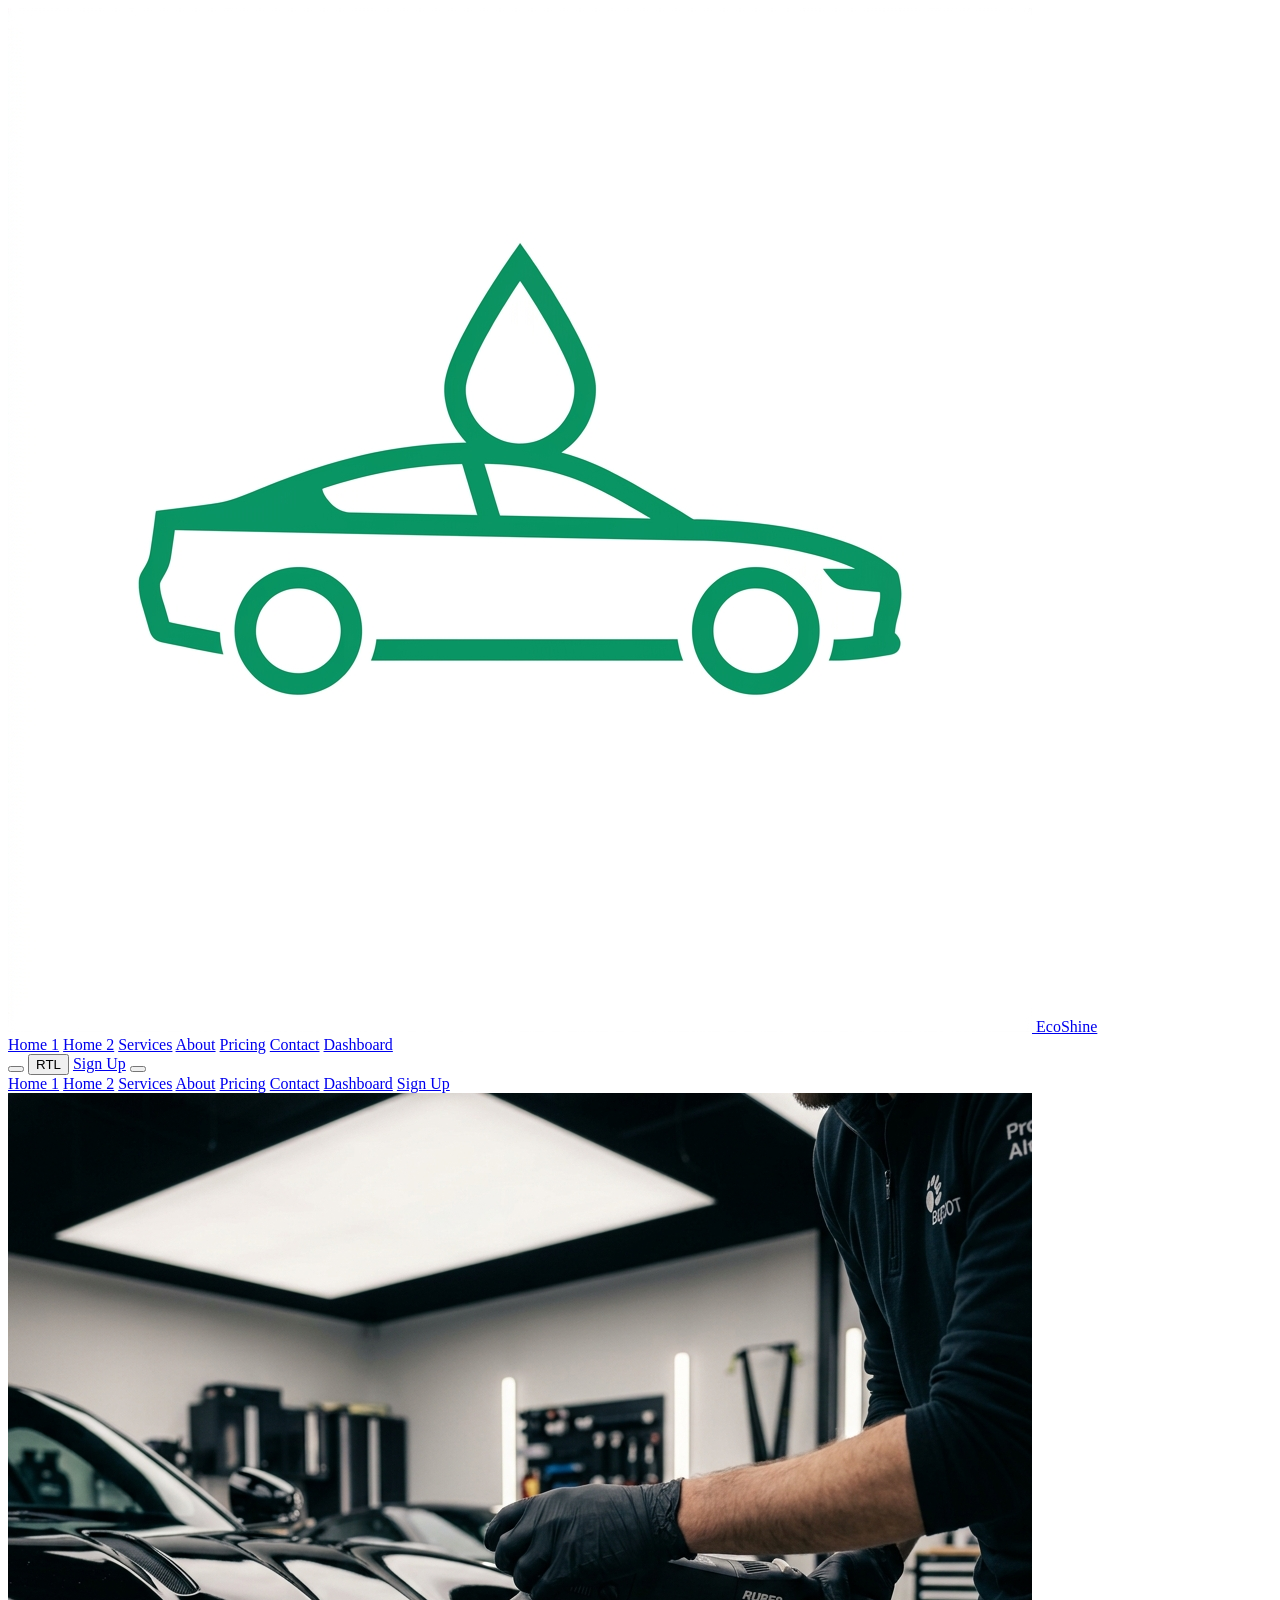
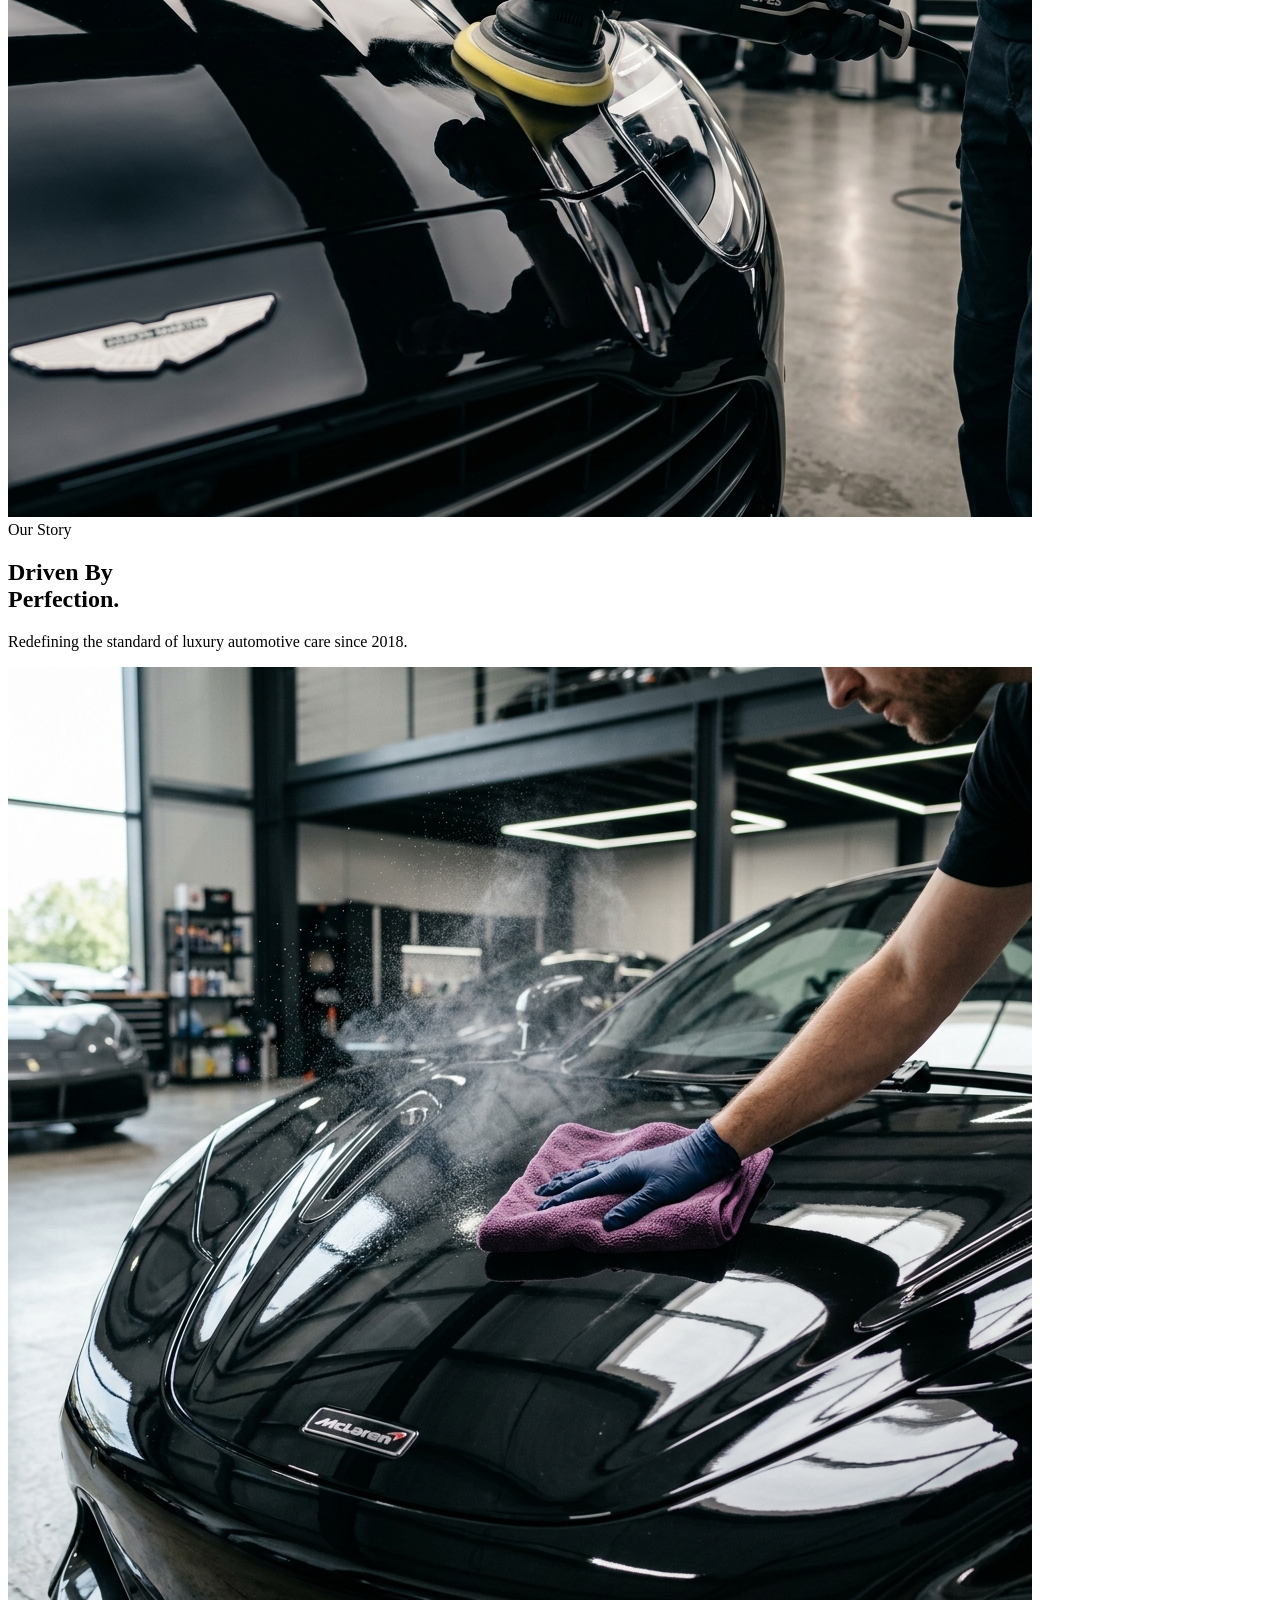
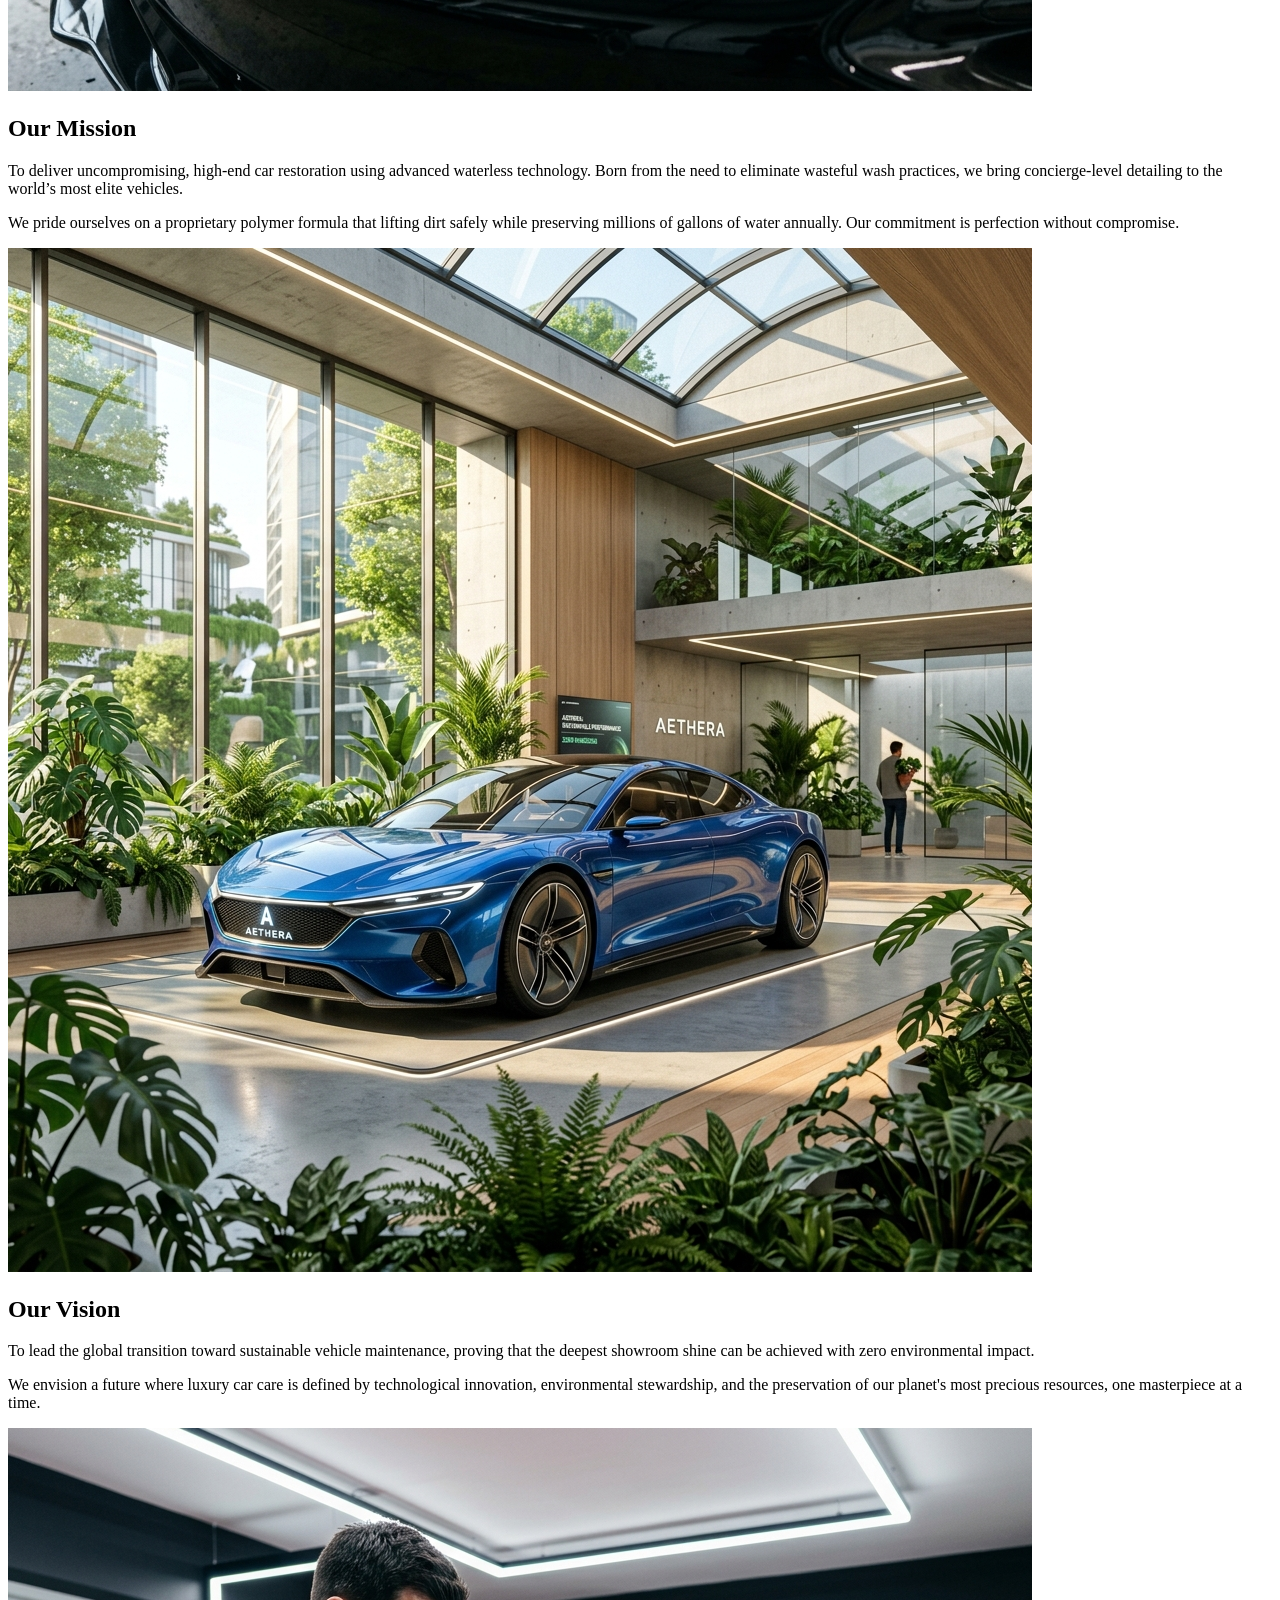
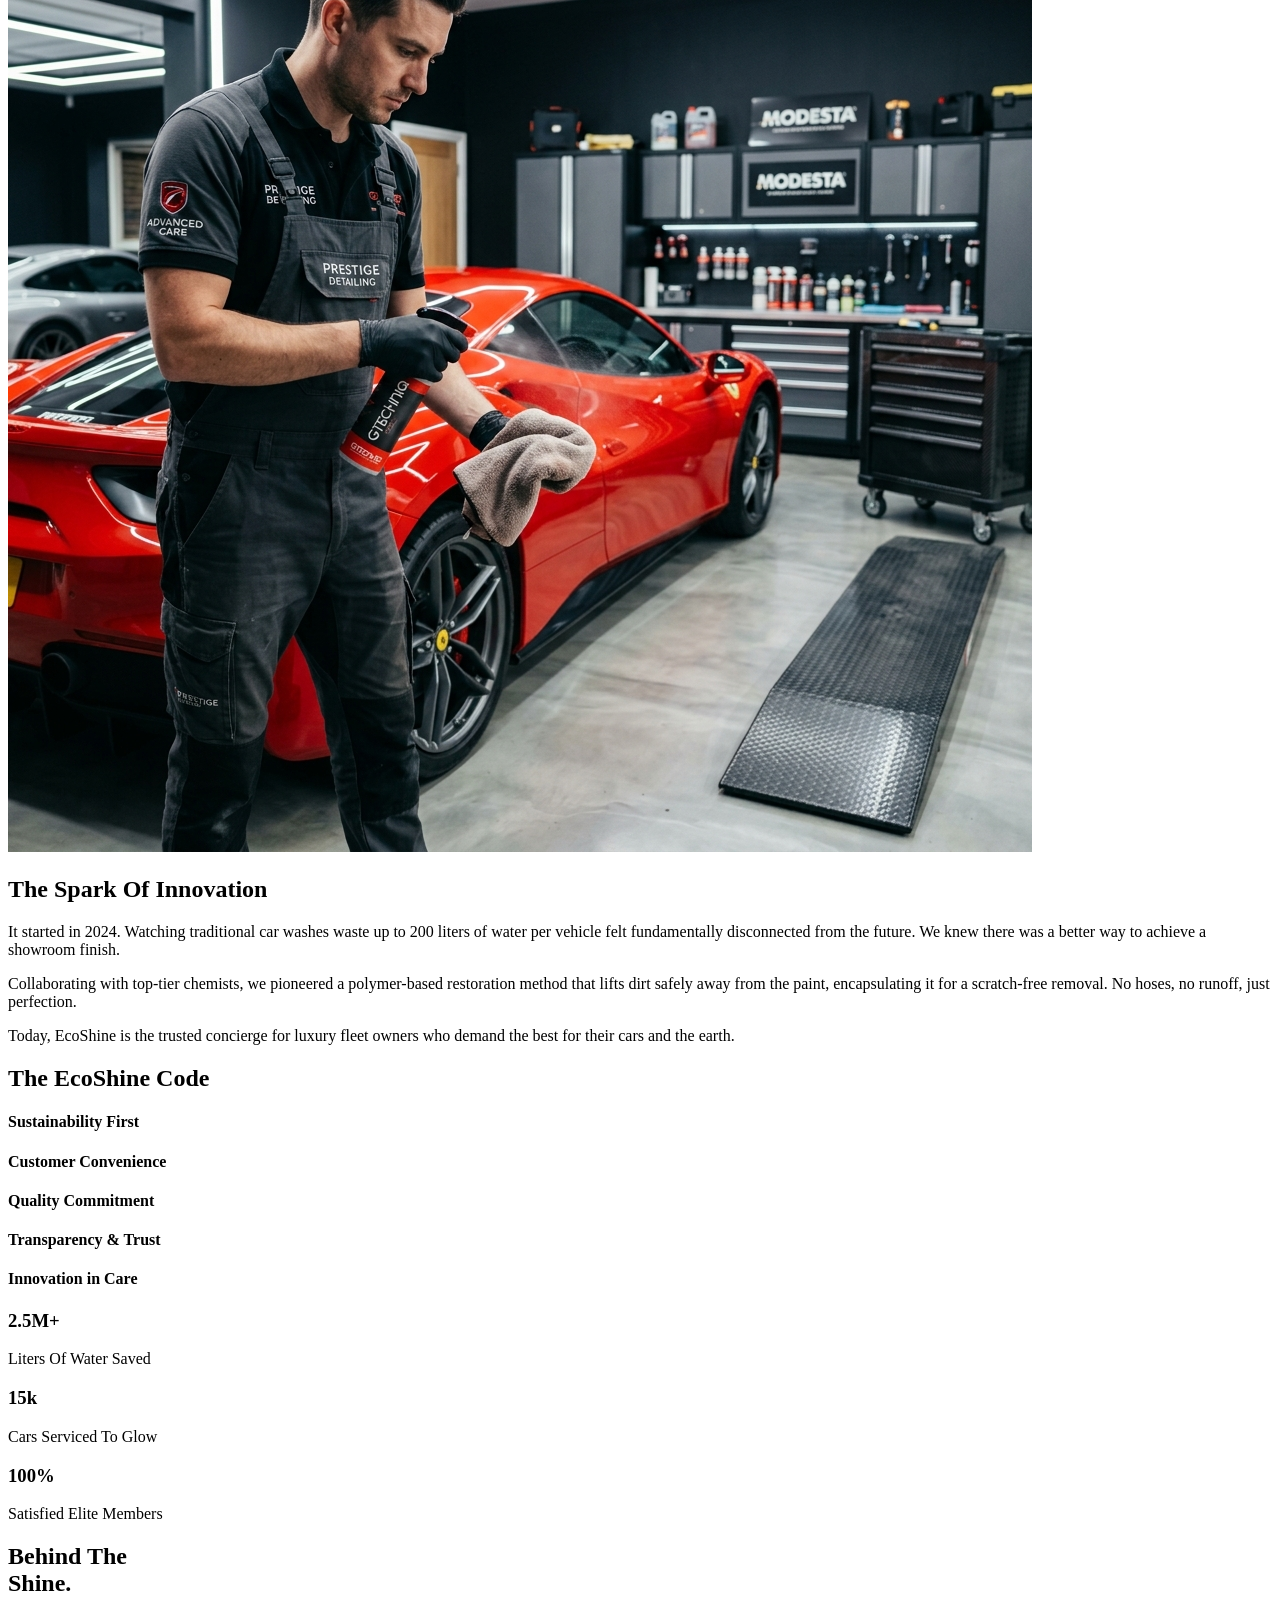
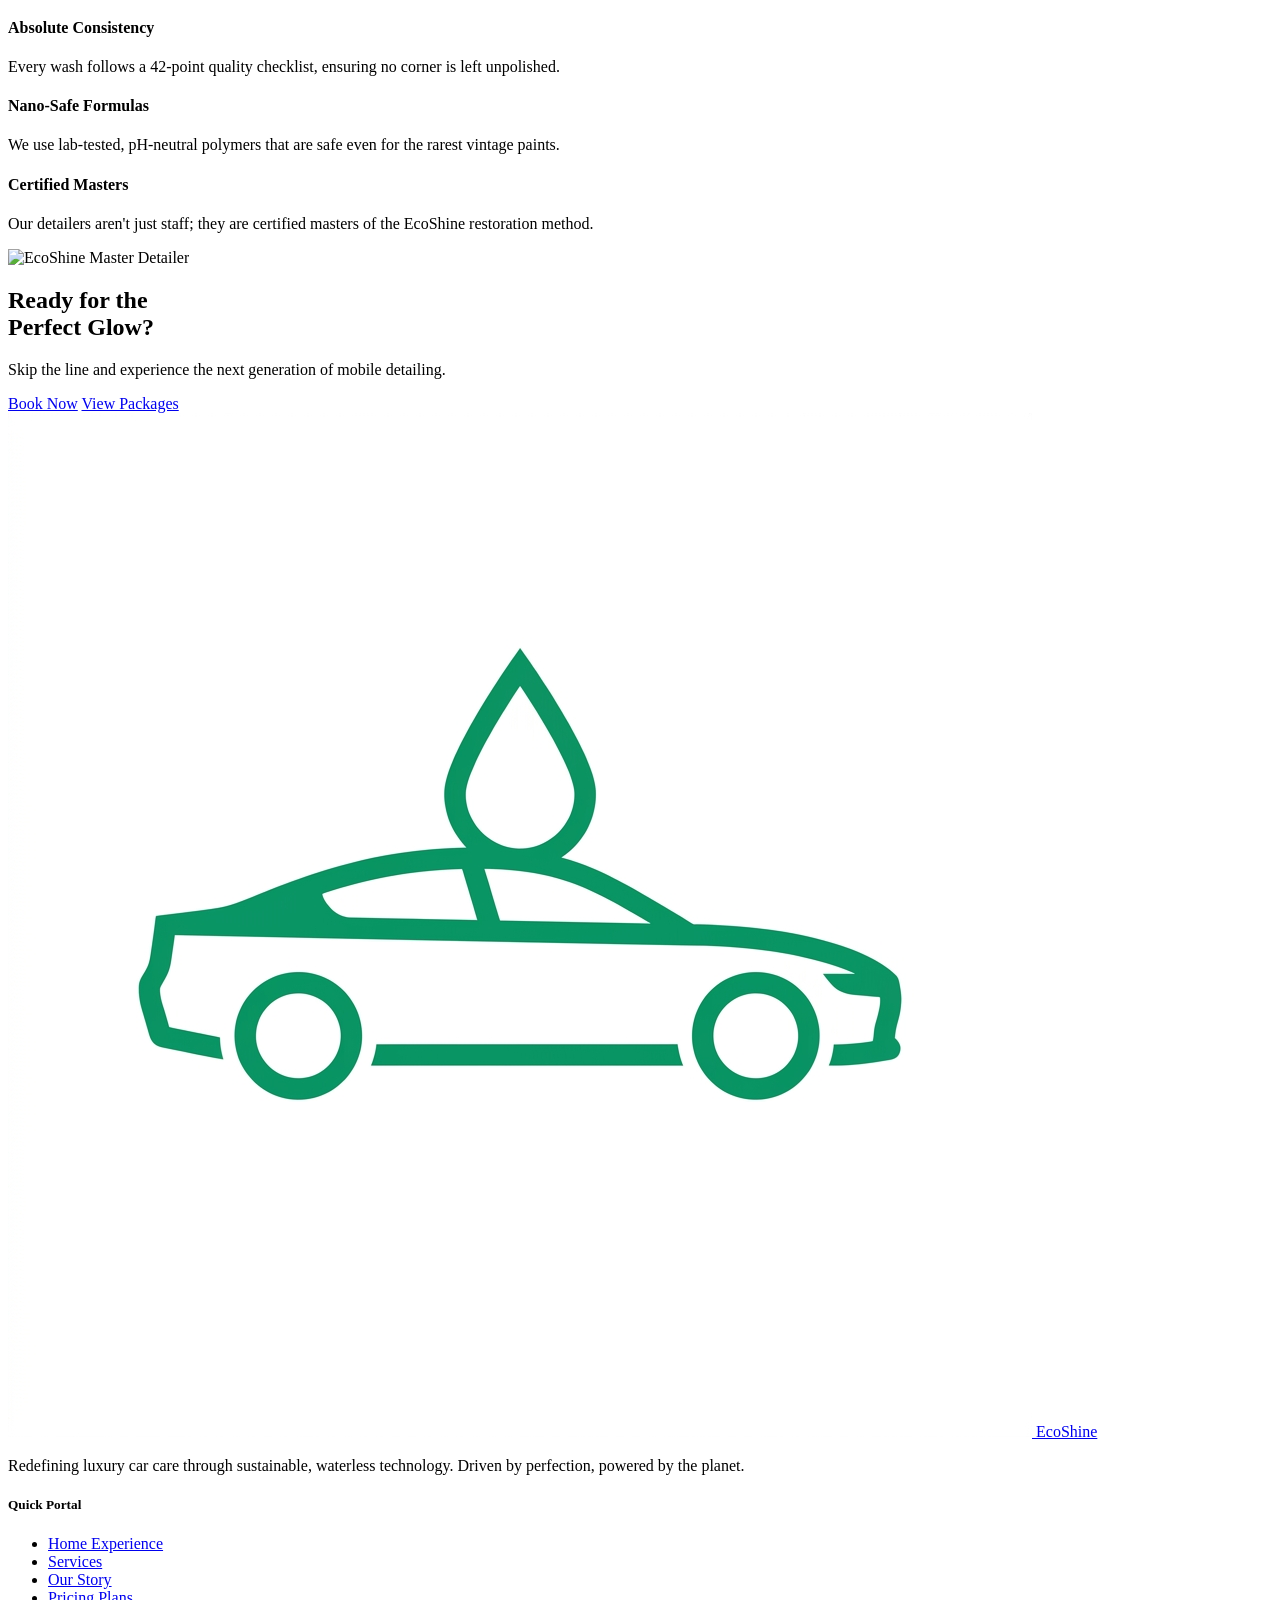
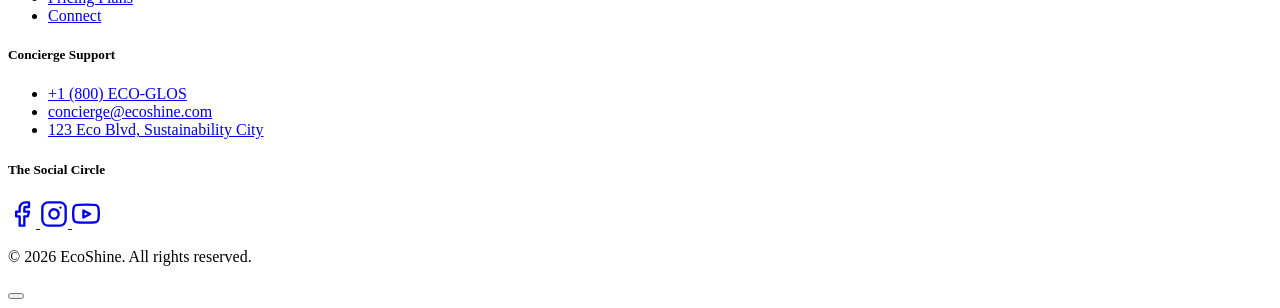
==== commit 5e7a94ba: "home2" ====
--- a/about.html
+++ b/about.html
@@ -32,12 +32,11 @@
     <!-- Header -->
     <header class="fixed top-0 w-full z-50 transition-all duration-300 bg-white/80 dark:bg-black/80 backdrop-blur-md shadow-sm">
         <nav class="container mx-auto px-4 py-4 flex items-center justify-between relative">
-            <a href="index.html" class="flex items-center space-x-2 sm:space-x-4 group shrink-0">
-                <img src="assets/images/logo.png" alt="EcoShine Logo"
-                    class="w-10 h-10 md:w-12 md:h-12 object-contain group-hover:scale-110 transition-transform">
-                <span class="text-2xl md:text-3xl font-outfit font-black uppercase tracking-tighter text-emerald-500 truncate">EcoShine</span>
+            <a href="index.html" class="flex items-center gap-3 sm:gap-4 group shrink-0">
+                <img src="assets/images/logo.png" alt="EcoShine Logo" class="w-10 h-10 md:w-12 md:h-12 object-contain group-hover:scale-110 transition-transform">
+                <span class="text-2xl md:text-3xl font-outfit font-black uppercase tracking-widest text-emerald-500">EcoShine</span>
             </a>
-            <div class="hidden xl:flex items-center space-x-8 text-sm font-black uppercase tracking-widest absolute left-1/2 transform -translate-x-1/2">
+            <div class="hidden xl:flex items-center gap-8 text-sm font-black uppercase tracking-widest absolute left-1/2 transform -translate-x-1/2">
                 <a href="index.html"
                     class="hover:text-emerald-500 transition-colors text-emerald-950 dark:text-white whitespace-nowrap">Home 1</a>
                 <a href="home2.html"
@@ -52,7 +51,7 @@
                 <a href="dashboard.html"
                     class="px-4 py-1.5 bg-emerald-500 text-emerald-950 rounded-full hover:bg-emerald-400 hover:scale-105 active:scale-95 transition-all font-black shadow-lg shadow-emerald-500/20 whitespace-nowrap text-[10px] uppercase tracking-widest">Dashboard</a>
             </div>
-            <div class="flex items-center space-x-1 sm:space-x-4">
+            <div class="flex items-center gap-1 sm:gap-4">
                 <button id="theme-toggle"
                     class="p-2 rounded-full text-emerald-950 dark:text-white hover:bg-emerald-100 dark:hover:bg-emerald-800 transition-all">
                     <i data-lucide="moon" class="w-5 h-5 block dark:hidden"></i>
@@ -106,7 +105,7 @@
         <section class="py-32 bg-white dark:bg-black">
             <div class="container mx-auto px-6 grid md:grid-cols-2 gap-16">
                 <!-- Mission Card -->
-                <div class="p-10 md:p-16 bg-emerald-50 dark:bg-emerald-900/30 rounded-[3.5rem] space-y-8 flex flex-col border border-emerald-100 dark:border-emerald-800 transition-all duration-500 hover:shadow-2xl group">
+                <div class="p-10 md:p-16 border-b border-emerald-500/10 flex flex-col transition-all duration-500 group">
                     <div class="w-full h-64 md:h-80 rounded-3xl overflow-hidden shadow-2xl relative">
                         <img src="assets/images/mission.png"
                             class="w-full h-full object-cover grayscale-0 group-hover:scale-110 transition-transform duration-1000">
@@ -127,7 +126,7 @@
                 </div>
 
                 <!-- Vision Card -->
-                <div class="p-10 md:p-16 bg-emerald-50 dark:bg-emerald-900/30 rounded-[3.5rem] space-y-8 flex flex-col border border-emerald-100 dark:border-emerald-800 transition-all duration-500 hover:shadow-2xl group">
+                <div class="p-10 md:p-16 flex flex-col transition-all duration-500 group">
                     <div class="w-full h-64 md:h-80 rounded-3xl overflow-hidden shadow-2xl relative">
                         <img src="assets/images/vision.png"
                             class="w-full h-full object-cover grayscale-0 group-hover:scale-110 transition-transform duration-1000">
@@ -181,48 +180,43 @@
                         class="text-emerald-500">EcoShine</span> Code</h2>
                 <div class="grid md:grid-cols-2 lg:grid-cols-5 gap-8">
                     <div
-                        class="h-full flex flex-col justify-start text-center space-y-6 p-8 bg-emerald-50 dark:bg-emerald-950 rounded-[2.5rem] border border-emerald-100 dark:border-emerald-800 group hover:bg-emerald-500 dark:hover:bg-emerald-500 transition-all duration-500">
-                        <div class="w-full h-24 rounded-2xl overflow-hidden mb-4"><img
-                                src="https://images.pexels.com/photos/1591447/pexels-photo-1591447.jpeg?auto=compress&cs=tinysrgb&w=400"
-                                class="w-full h-full object-cover grayscale group-hover:grayscale-0 transition-all duration-500">
-                        </div>
-                        <h4 class="text-sm font-black uppercase tracking-widest group-hover:text-emerald-950 dark:group-hover:text-emerald-950">
+                        class="h-full flex flex-col justify-center text-center space-y-6 p-8 border-b md:border-b-0 md:border-r border-emerald-500/10 group transition-all duration-500 last:border-0">
+                        <div class="w-full h-24 flex items-center justify-center rounded-2xl bg-emerald-500/10 mb-4 group-hover:bg-emerald-500/20 transition-all duration-500">
+                            <i data-lucide="leaf" class="w-12 h-12 text-emerald-500"></i>
+                        </div>
+                        <h4 class="text-sm font-black uppercase tracking-widest group-hover:text-emerald-950 dark:group-hover:text-emerald-500 min-h-[3rem] flex items-center justify-center">
                             Sustainability First</h4>
                     </div>
                     <div
-                        class="text-center space-y-6 p-8 bg-emerald-50 dark:bg-emerald-950 rounded-[2.5rem] border border-emerald-100 dark:border-emerald-800 group hover:bg-emerald-500 dark:hover:bg-emerald-500 transition-all duration-500">
-                        <div class="w-full h-24 rounded-2xl overflow-hidden mb-4"><img
-                                src="https://images.pexels.com/photos/3311574/pexels-photo-3311574.jpeg?auto=compress&cs=tinysrgb&w=400"
-                                class="w-full h-full object-cover grayscale group-hover:grayscale-0 transition-all duration-500">
-                        </div>
-                        <h4 class="text-sm font-black uppercase tracking-widest group-hover:text-emerald-950 dark:group-hover:text-emerald-950">Customer
+                        class="h-full flex flex-col justify-center text-center space-y-6 p-8 border-b md:border-b-0 md:border-r border-emerald-500/10 group transition-all duration-500">
+                        <div class="w-full h-24 flex items-center justify-center rounded-2xl bg-emerald-500/10 mb-4 group-hover:bg-emerald-500/20 transition-all duration-500">
+                            <i data-lucide="clock" class="w-12 h-12 text-emerald-500"></i>
+                        </div>
+                        <h4 class="text-sm font-black uppercase tracking-widest group-hover:text-emerald-950 dark:group-hover:text-emerald-500 min-h-[3rem] flex items-center justify-center">Customer
                             Convenience</h4>
                     </div>
                     <div
-                        class="text-center space-y-6 p-8 bg-emerald-50 dark:bg-emerald-950 rounded-[2.5rem] border border-emerald-100 dark:border-emerald-800 group hover:bg-emerald-500 dark:hover:bg-emerald-500 transition-all duration-500">
-                        <div class="w-full h-24 rounded-2xl overflow-hidden mb-4"><img
-                                src="https://images.pexels.com/photos/13193899/pexels-photo-13193899.jpeg?auto=compress&cs=tinysrgb&w=400"
-                                class="w-full h-full object-cover grayscale group-hover:grayscale-0 transition-all duration-500">
-                        </div>
-                        <h4 class="text-sm font-black uppercase tracking-widest group-hover:text-emerald-950 dark:group-hover:text-emerald-950">Quality
+                        class="h-full flex flex-col justify-center text-center space-y-6 p-8 border-b md:border-b-0 md:border-r border-emerald-500/10 group transition-all duration-500">
+                        <div class="w-full h-24 flex items-center justify-center rounded-2xl bg-emerald-500/10 mb-4 group-hover:bg-emerald-500/20 transition-all duration-500">
+                            <i data-lucide="award" class="w-12 h-12 text-emerald-500"></i>
+                        </div>
+                        <h4 class="text-sm font-black uppercase tracking-widest group-hover:text-emerald-950 dark:group-hover:text-emerald-500 min-h-[3rem] flex items-center justify-center">Quality
                             Commitment</h4>
                     </div>
                     <div
-                        class="text-center space-y-6 p-8 bg-emerald-50 dark:bg-emerald-950 rounded-[2.5rem] border border-emerald-100 dark:border-emerald-800 group hover:bg-emerald-500 dark:hover:bg-emerald-500 transition-all duration-500">
-                        <div class="w-full h-24 rounded-2xl overflow-hidden mb-4"><img
-                                src="https://images.pexels.com/photos/5699475/pexels-photo-5699475.jpeg?auto=compress&cs=tinysrgb&w=400"
-                                class="w-full h-full object-cover grayscale group-hover:grayscale-0 transition-all duration-500">
-                        </div>
-                        <h4 class="text-sm font-black uppercase tracking-widest group-hover:text-emerald-950 dark:group-hover:text-emerald-950">
+                        class="h-full flex flex-col justify-center text-center space-y-6 p-8 border-b md:border-b-0 md:border-r border-emerald-500/10 group transition-all duration-500">
+                        <div class="w-full h-24 flex items-center justify-center rounded-2xl bg-emerald-500/10 mb-4 group-hover:bg-emerald-500/20 transition-all duration-500">
+                            <i data-lucide="shield-check" class="w-12 h-12 text-emerald-500"></i>
+                        </div>
+                        <h4 class="text-sm font-black uppercase tracking-widest group-hover:text-emerald-950 dark:group-hover:text-emerald-500 min-h-[3rem] flex items-center justify-center">
                             Transparency & Trust</h4>
                     </div>
                     <div
-                        class="text-center space-y-6 p-8 bg-emerald-50 dark:bg-emerald-950 rounded-[2.5rem] border border-emerald-100 dark:border-emerald-800 group hover:bg-emerald-500 dark:hover:bg-emerald-500 transition-all duration-500 md:col-span-2 lg:col-span-1 md:w-1/2 md:mx-auto lg:w-full">
-                        <div class="w-full h-24 rounded-2xl overflow-hidden mb-4"><img
-                                src="https://images.pexels.com/photos/3861969/pexels-photo-3861969.jpeg?auto=compress&cs=tinysrgb&w=400"
-                                class="w-full h-full object-cover grayscale group-hover:grayscale-0 transition-all duration-500">
-                        </div>
-                        <h4 class="text-sm font-black uppercase tracking-widest group-hover:text-emerald-950 dark:group-hover:text-emerald-950">Innovation
+                        class="h-full flex flex-col justify-center text-center space-y-6 p-8 group transition-all duration-500">
+                        <div class="w-full h-24 flex items-center justify-center rounded-2xl bg-emerald-500/10 mb-4 group-hover:bg-emerald-500/20 transition-all duration-500">
+                            <i data-lucide="zap" class="w-12 h-12 text-emerald-500"></i>
+                        </div>
+                        <h4 class="text-sm font-black uppercase tracking-widest group-hover:text-emerald-950 dark:group-hover:text-emerald-500 min-h-[3rem] flex items-center justify-center">Innovation
                             in Care</h4>
                     </div>
                 </div>
@@ -303,13 +297,13 @@
         <!-- Ready for Glow CTA -->
         <section class="py-32 bg-white dark:bg-black">
             <div class="container mx-auto px-6">
-                <div class="bg-black dark:bg-emerald-950/20 rounded-[4rem] p-12 md:p-24 text-center space-y-8 relative overflow-hidden">
+                <div class="py-12 md:py-24 text-center space-y-8 relative overflow-hidden border-t border-emerald-500/20">
                     <div class="absolute inset-x-0 bottom-0 h-px bg-gradient-to-r from-transparent via-emerald-500 to-transparent"></div>
-                    <h2 class="text-4xl md:text-7xl font-outfit font-black uppercase text-white italic leading-none">Ready for the<br><span class="text-emerald-500">Perfect Glow?</span></h2>
-                    <p class="text-white/60 text-lg md:text-xl max-w-2xl mx-auto">Skip the line and experience the next generation of mobile detailing.</p>
+                    <h2 class="text-4xl md:text-7xl font-outfit font-black uppercase text-emerald-950 dark:text-white italic leading-none">Ready for the<br><span class="text-emerald-500">Perfect Glow?</span></h2>
+                    <p class="text-emerald-950/60 dark:text-white/60 text-lg md:text-xl max-w-2xl mx-auto">Skip the line and experience the next generation of mobile detailing.</p>
                     <div class="flex flex-col sm:flex-row items-center justify-center gap-6">
                         <a href="contact.html" class="px-8 py-5 bg-emerald-500 text-emerald-950 font-black text-base md:text-xl rounded-2xl hover:scale-105 transition-all w-full md:w-auto text-center whitespace-nowrap">Book Now</a>
-                        <a href="pricing.html" class="px-8 py-5 bg-white/10 text-white border border-white/20 font-black text-base md:text-xl rounded-2xl hover:bg-white/20 transition-all w-full md:w-auto uppercase italic text-center whitespace-nowrap">View Packages</a>
+                        <a href="pricing.html" class="px-8 py-5 bg-emerald-950/5 dark:bg-white/10 text-emerald-950 dark:text-white border border-emerald-950/20 dark:border-white/20 font-black text-base md:text-xl rounded-2xl hover:bg-emerald-500 hover:text-emerald-950 transition-all w-full md:w-auto uppercase italic text-center whitespace-nowrap">View Packages</a>
                     </div>
                 </div>
             </div>
@@ -323,7 +317,7 @@
                 <div class="space-y-6 flex flex-col items-center sm:items-start text-center sm:text-left">
                     <a href="index.html" class="flex items-center gap-4 group">
                         <img src="assets/images/logo.png" alt="EcoShine Logo" class="w-10 h-10 md:w-12 md:h-12 object-contain group-hover:scale-110 transition-transform">
-                        <span class="text-2xl md:text-3xl font-outfit font-black uppercase tracking-tighter leading-none text-emerald-500">EcoShine</span>
+                        <span class="text-2xl md:text-3xl font-outfit font-black uppercase tracking-widest text-emerald-500">EcoShine</span>
                     </a>
                     <p class="text-emerald-900/60 dark:text-emerald-50/70 text-[10px] sm:text-xs font-semibold leading-relaxed max-w-xs uppercase tracking-wider">
                         Redefining luxury car care through sustainable, waterless technology. Driven by perfection, powered by the planet.
@@ -378,7 +372,7 @@
                 </div>
             </div>
 
-            <div class="pt-8 border-t border-emerald-200 dark:border-white/5 flex justify-center items-center px-4">
+            <div class="pt-8 border-t border-emerald-200 dark:border-white/20 flex justify-center items-center px-4">
                 <p class="text-[10px] font-black uppercase tracking-[0.2em] md:tracking-[0.5em] text-emerald-900/30 dark:text-white/50 italic text-center leading-loose">
                     © 2026 EcoShine. All rights reserved.
                 </p>
